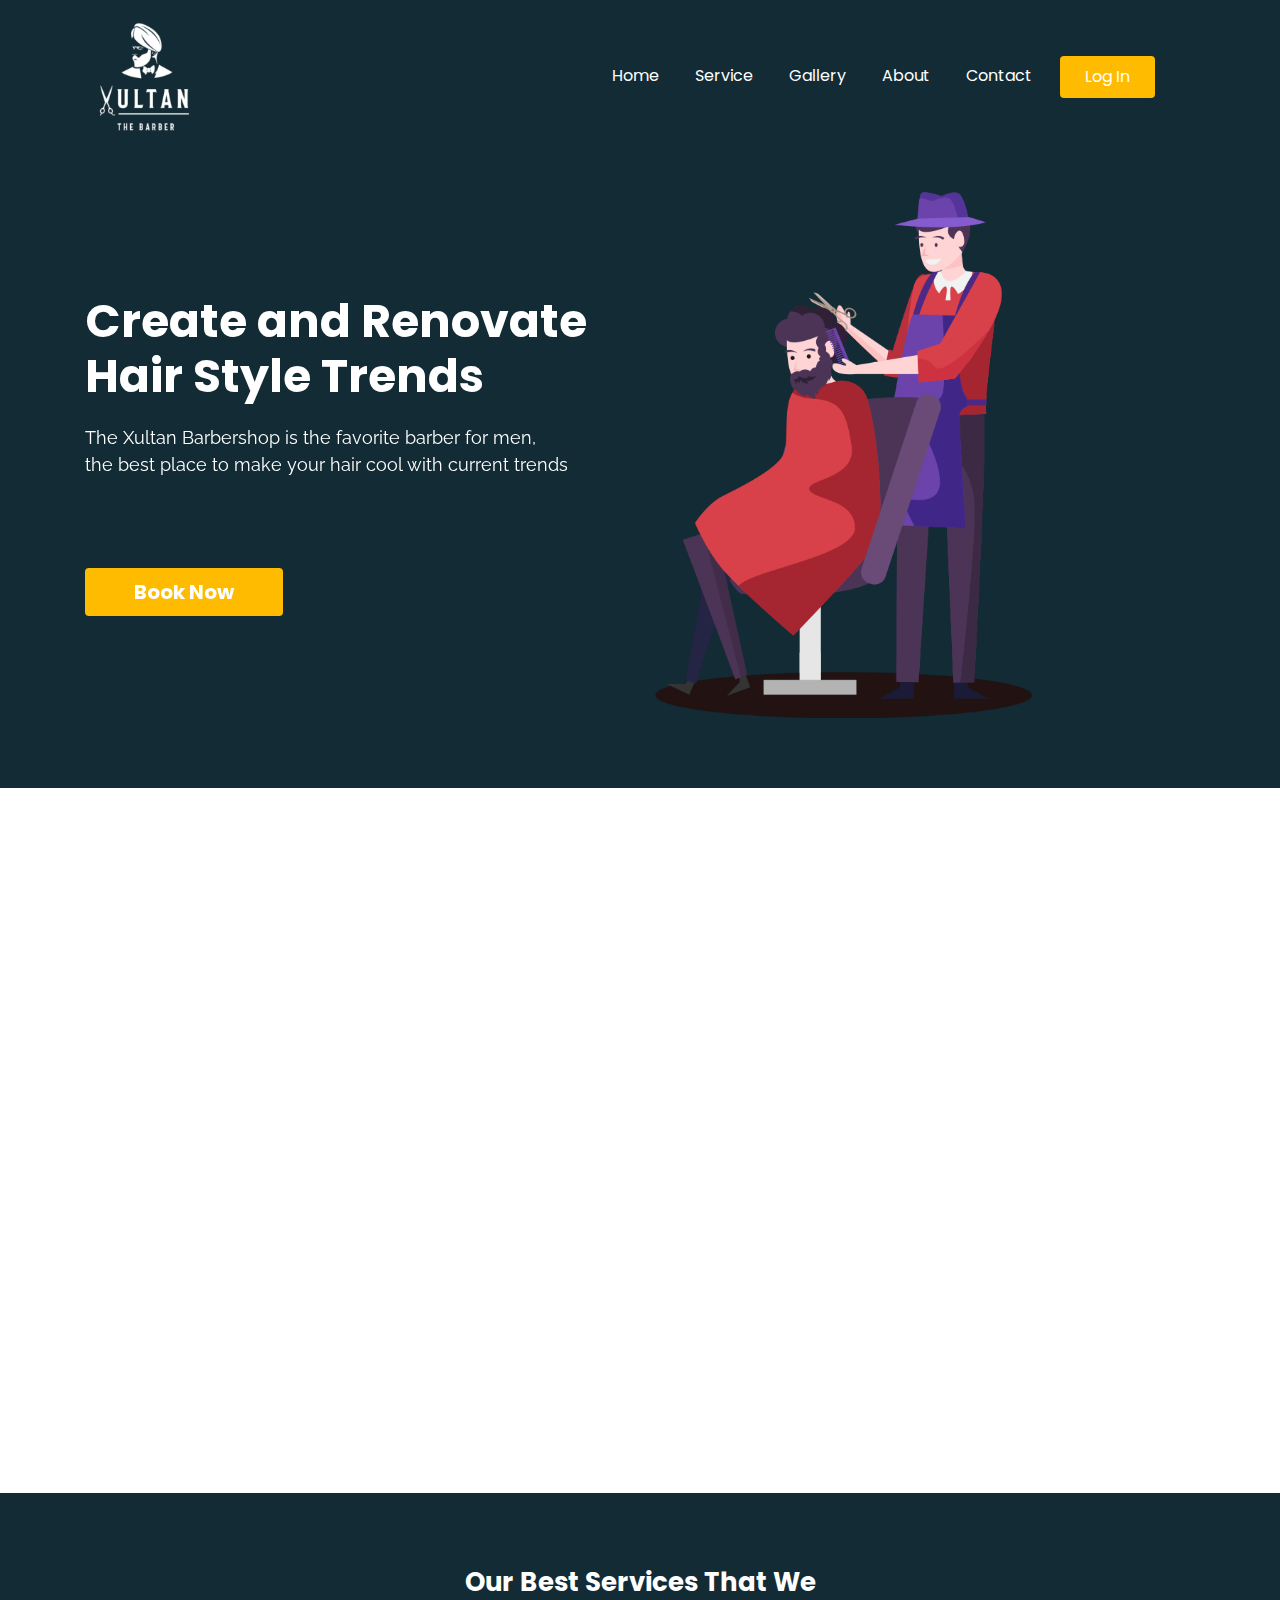
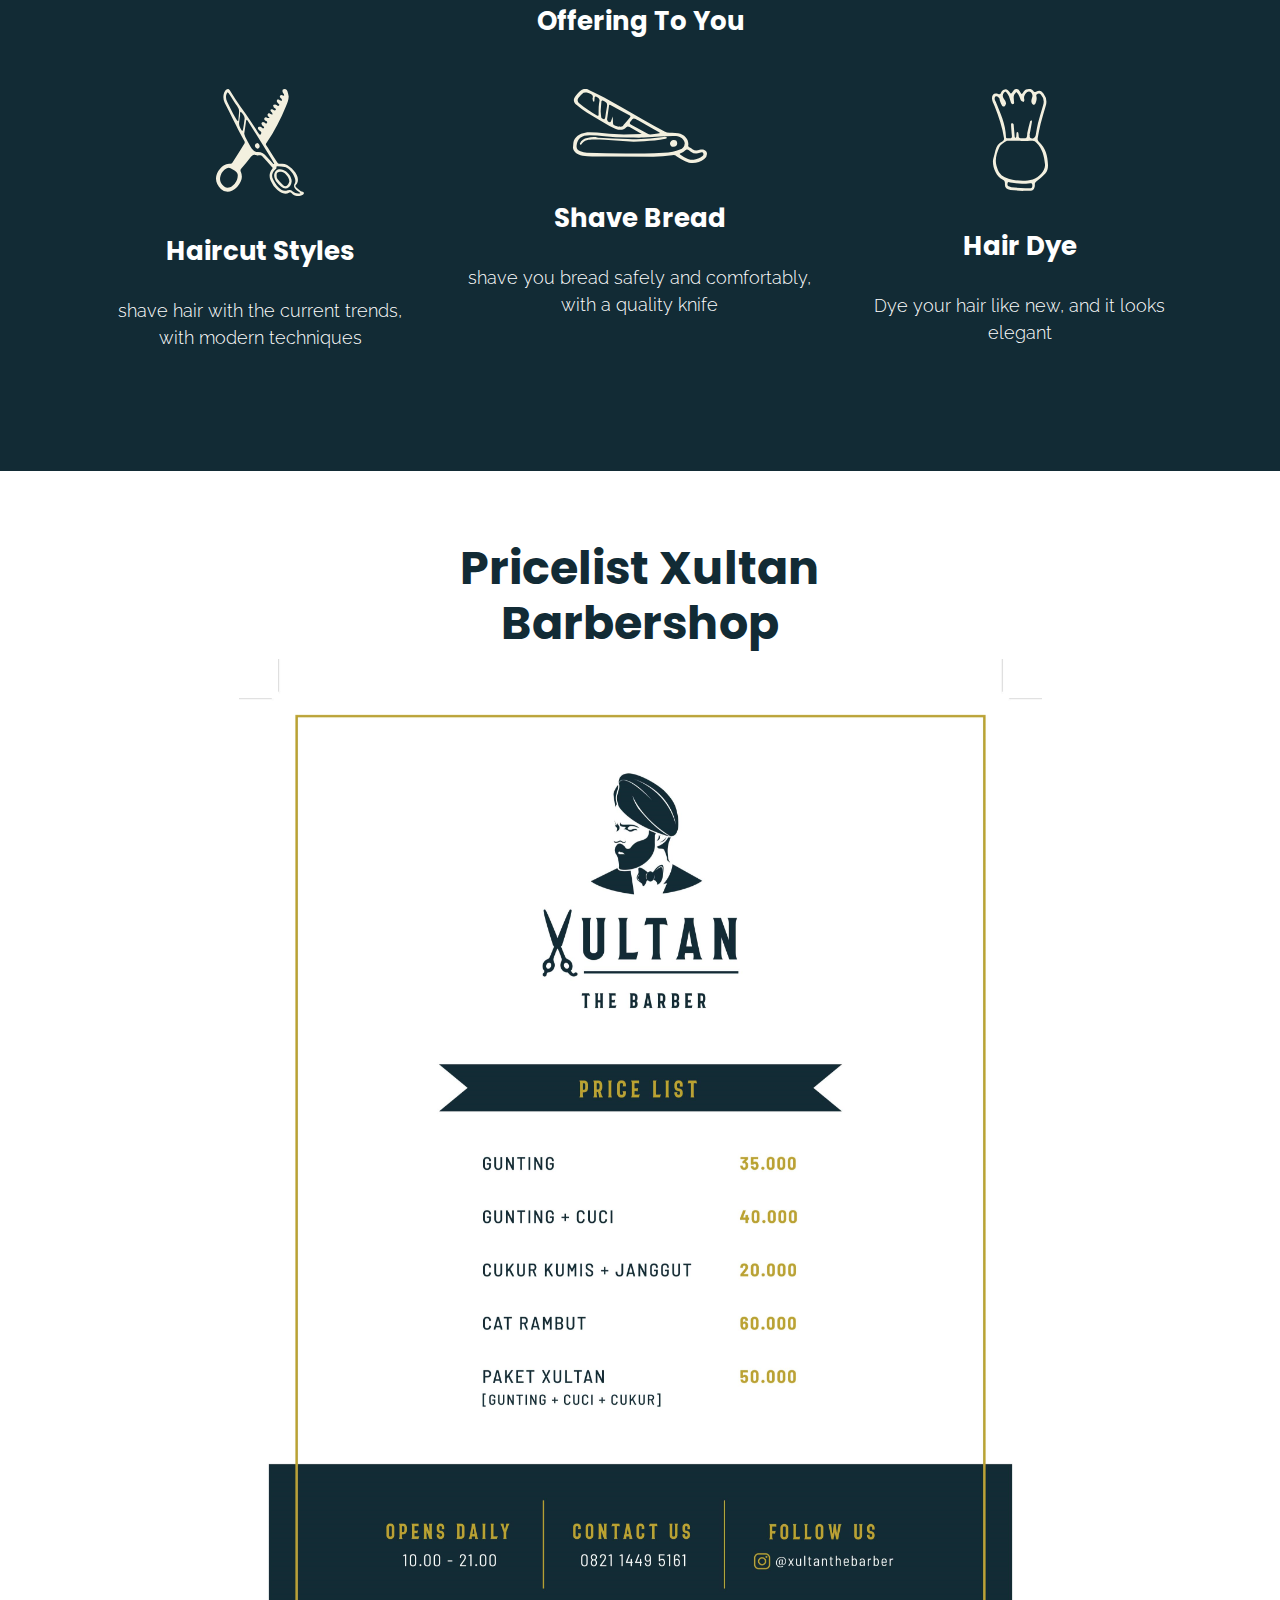
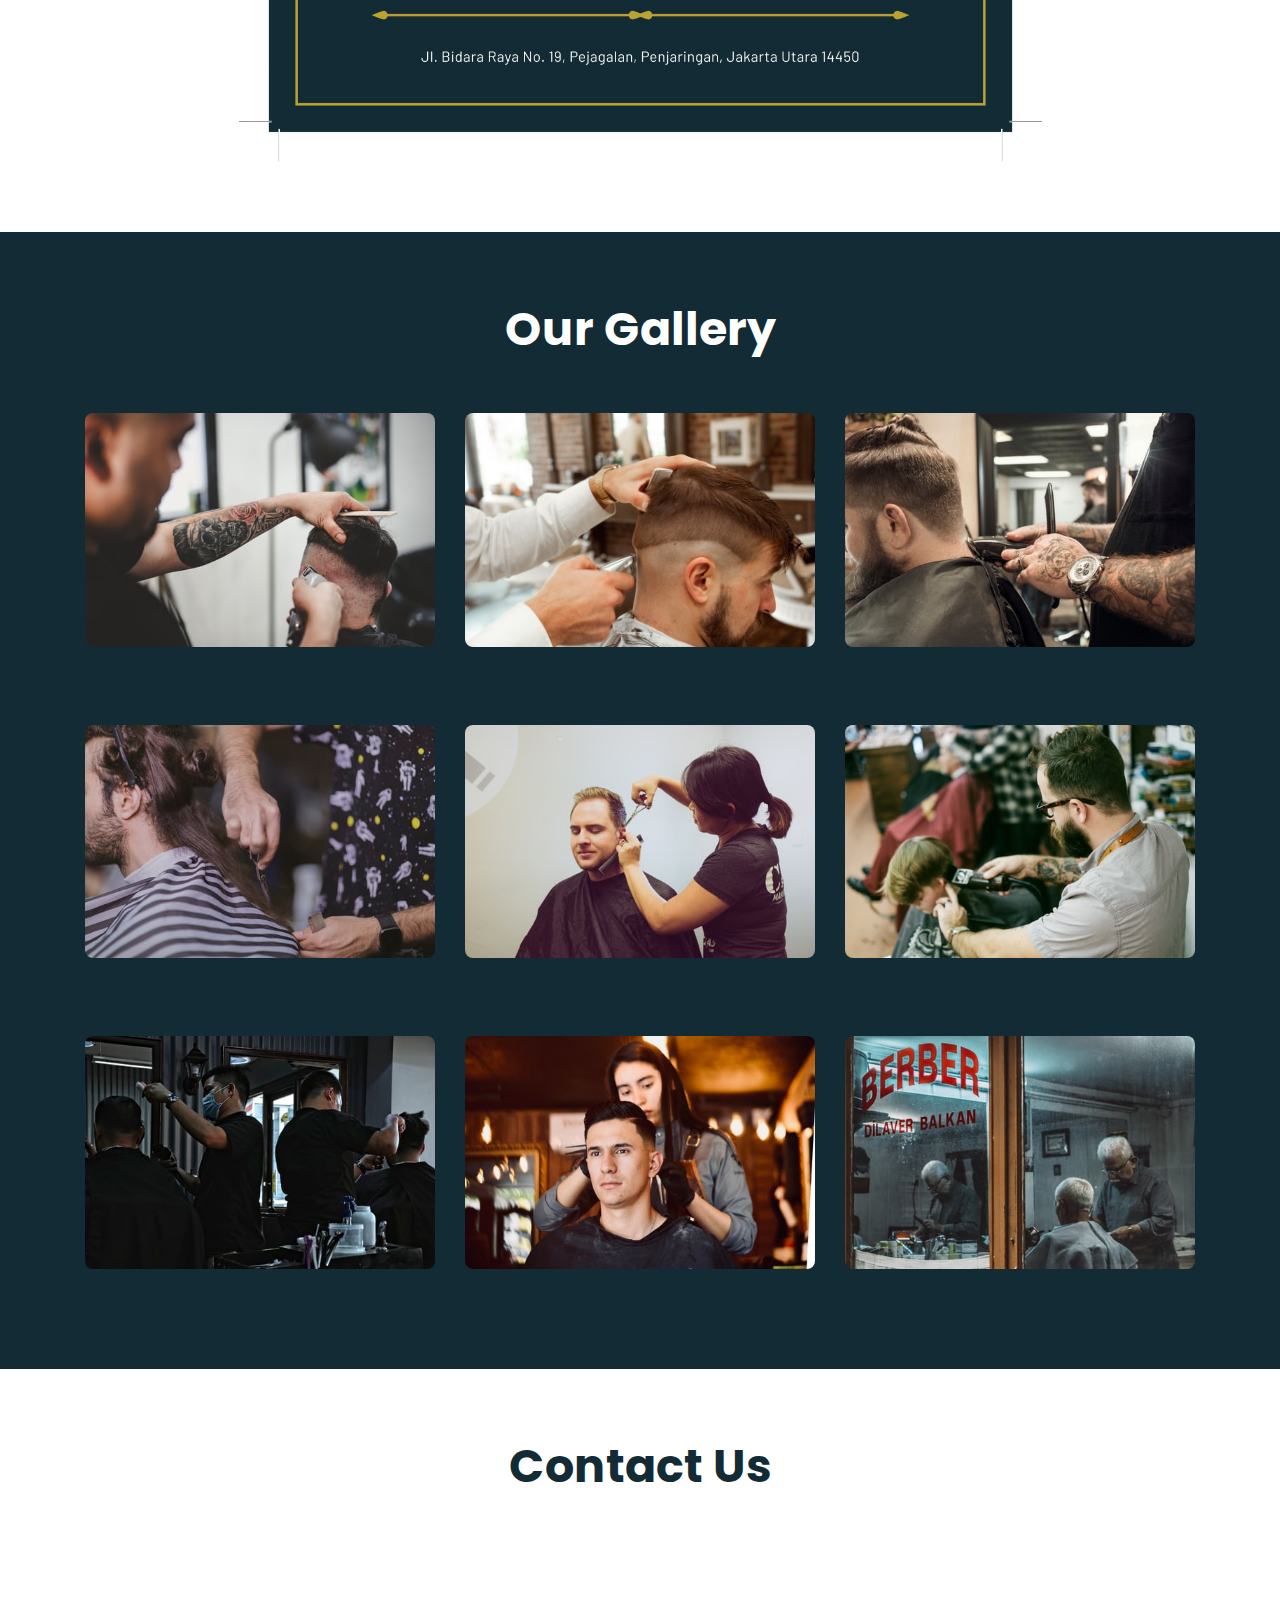
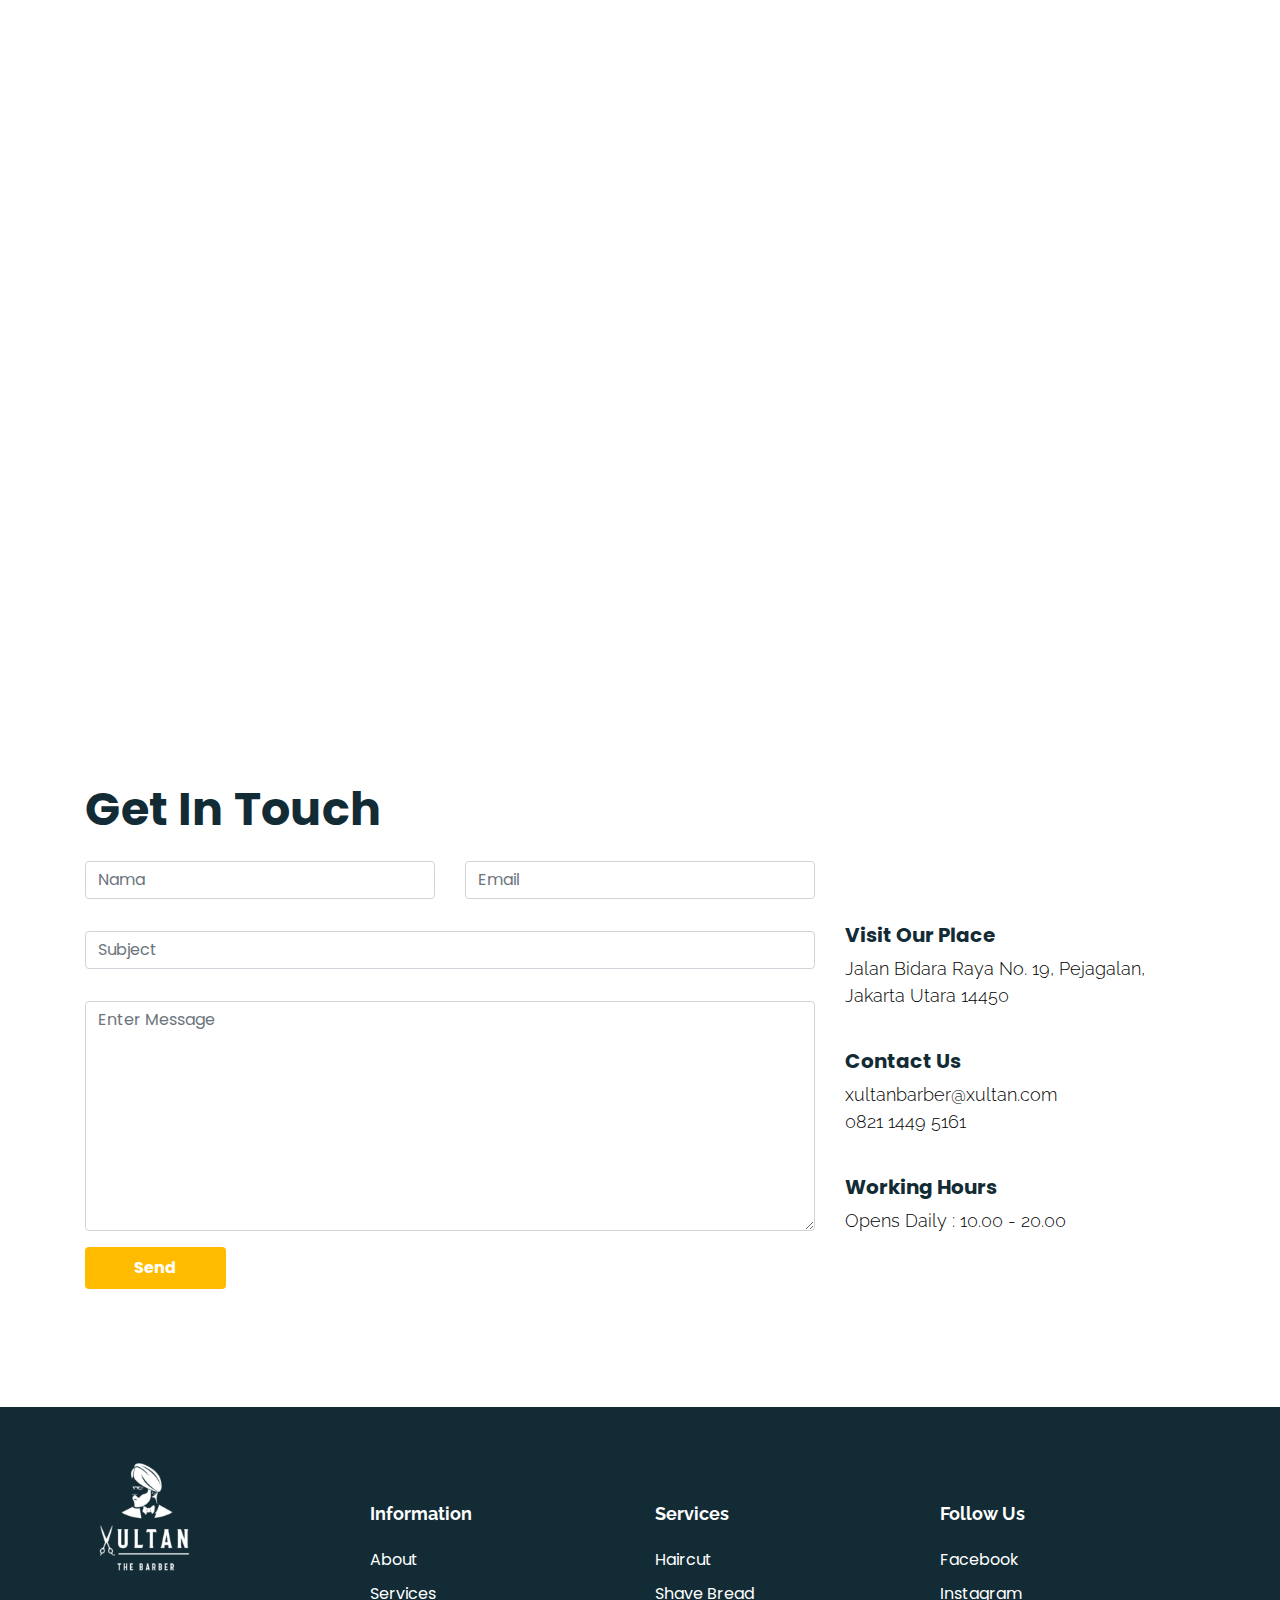
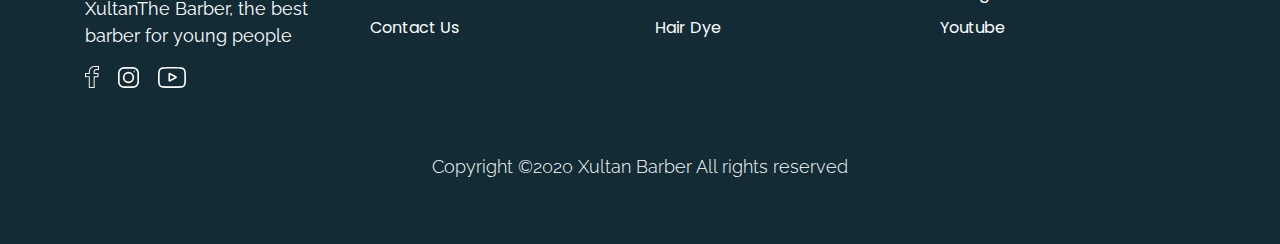
==== index.html @ 4e495032 "first commit" ====
<!DOCTYPE html>
<html lang="en">
  <head>
    <meta charset="utf-8" />
    <meta
      name="viewport"
      content="width=device-width, initial-scale=1, shrink-to-fit=no"
    />
    <meta name="description" content="" />
    <meta name="author" content="" />

    <title>Xultan Barber</title>

    <link href="/vendor/icofont/icofont.min.css" rel="stylesheet" />
    <link
      rel="stylesheet"
      href="https://cdnjs.cloudflare.com/ajax/libs/font-awesome/4.7.0/css/font-awesome.min.css"
    />
    <link href="https://unpkg.com/aos@2.3.1/dist/aos.css" rel="stylesheet" />
    <link href="/vendor/venobox/venobox.css" rel="stylesheet" />
    <link rel="stylesheet" href="/vendor/scrollTop/material-scrolltop.css" />
    <link href="style/main.css" rel="stylesheet" />
  </head>

  <body>
    <nav
      class="navbar navbar-expand-lg navbar-light navbar-xultan fixed-top navbar-fixed-top"
    >
      <div class="container">
        <a class="navbar-brand" href="#">
          <img src="/images/xultan-logo.png" alt="Logo" />
        </a>
        <button
          class="navbar-toggler"
          type="button"
          data-toggle="collapse"
          data-target="#navbarXultan"
        >
          <span class="navbar-toggler-icon"></span>
        </button>

        <div class="collapse navbar-collapse" id="navbarXultan">
          <ul class="navbar-nav ml-auto">
            <li class="nav-item">
              <a class="nav-link" href="#">Home</a>
            </li>
            <li class="nav-item">
              <a class="nav-link" href="#">Service</a>
            </li>
            <li class="nav-item">
              <a class="nav-link" href="#">Gallery</a>
            </li>
            <li class="nav-item">
              <a class="nav-link" href="#">About</a>
            </li>
            <li class="nav-item">
              <a class="nav-link" href="#">Contact</a>
            </li>
            <li class="nav-item">
              <a class="nav-link btn btn-login px-4 py-2" href="#">Log In</a>
            </li>
          </ul>
        </div>
      </div>
    </nav>

    <div class="page-content page-home">
      <section class="section-hero">
        <div class="container">
          <div class="row">
            <div
              class="col-12 col-lg-6 align-self-center"
              data-aos="fade-right"
              data-aos-delay="300"
            >
              <h2>Create and Renovate Hair Style Trends</h2>
              <p>
                The Xultan Barbershop is the favorite barber for men,
                <br />the best place to make your hair cool with current trends
              </p>

              <a href="#" class="btn btn-book px-5 py-2">Book Now</a>
            </div>

            <div
              class="col-12 col-lg-6 align-self-center d-none d-lg-block"
              data-aos="fade-left"
              data-aos-delay="300"
            >
              <div class="image-hero">
                <img src="/images/hero.png" alt="" />
              </div>
            </div>
          </div>
        </div>
      </section>

      <section class="section-about">
        <div class="container">
          <div class="row">
            <div
              class="col-12 col-lg-6 mb-4 text-center"
              data-aos="fade-right"
              data-aos-delay="300"
            >
              <div class="image-about">
                <img src="/images/Image.png" />
              </div>
            </div>

            <div
              class="col-12 col-lg-6 align-self-center"
              data-aos="fade-left"
              data-aos-delay="300"
            >
              <h2 class="mb-3">
                About Us
              </h2>
              <p>
                Lorem ipsum dolor sit amet, consectetur adipiscing eliteiusmod
                tempor incididunt ut labore et dolore magna aliqua. Qpsum
                suspendisse ultrices gravida. Risus commodo viverra maecenas
                accumsan lacus vel facilisis. Quis ipsum suspendisse ultr.
              </p>
              <h2 class="mt-3">
                Opens Daily
              </h2>
              <h4>
                10.00 am - 21.00 pm
              </h4>
            </div>
          </div>
        </div>
      </section>

      <section class="section-services">
        <div class="container">
          <div class="row justify-content-center">
            <div class="col-12 title-service mb-5">
              Our Best Services That We
              <br />
              Offering To You
            </div>
            <div class="col-12 col-lg-4">
              <div class="image-service text-center">
                <img src="/images/gunting.svg" alt="" />
              </div>

              <h2 class="title-service">Haircut Styles</h2>
              <p class="description">
                shave hair with the current trends,
                <br />
                with modern techniques
              </p>
            </div>
            <div class="col-12 col-lg-4">
              <div class="image-service text-center">
                <img src="/images/silet.svg" alt="" />
              </div>
              <h2 class="title-service">Shave Bread</h2>
              <p class="description">
                shave you bread safely and comfortably,
                <br />
                with a quality knife
              </p>
            </div>
            <div class="col-12 col-lg-4">
              <div class="image-service text-center">
                <img src="/images/pewarna.svg" alt="" />
              </div>
              <h2 class="title-service">Hair Dye</h2>
              <p class="description">
                Dye your hair like new, and it looks
                <br />
                elegant
              </p>
            </div>
          </div>
        </div>
      </section>

      <section class="section-pricelist">
        <div class="container">
          <div class="row">
            <div class="col-12">
              <h2 class="title-pricelist">
                Pricelist Xultan
                <br />
                Barbershop
              </h2>
            </div>
            <div class="col-12 text-center">
              <img src="/images/price.png" class="img-fluid" alt="pricelist" />
            </div>
          </div>
        </div>
      </section>

      <section class="section-gallery">
        <div class="container">
          <h2 class="title-gallery text-center">
            Our Gallery
          </h2>
          <div class="row justify-content-center">
            <div class="col-12 col-lg-4 item-gallery mt-5">
              <div class="img-gallery">
                <img src="/images/foto-1.jpg" alt="" class="img-fluid w-100" />
                <div class="img-links">
                  <a href="/images/foto-1.jpg" class="venobox"> </a>
                </div>
                <div class="img-info">
                  <h4>Gallery</h4>
                  <p>Barber</p>
                </div>
              </div>
            </div>
            <div class="col-12 col-lg-4 item-gallery mt-5">
              <div class="img-gallery">
                <img src="/images/foto-2.jpg" alt="" class="img-fluid w-100" />
                <div class="img-links">
                  <a href="/images/foto-2.jpg" class="venobox"> </a>
                </div>
                <div class="img-info">
                  <h4>Gallery</h4>
                  <p>Barber</p>
                </div>
              </div>
            </div>
            <div class="col-12 col-lg-4 item-gallery mt-5">
              <div class="img-gallery">
                <img src="/images/foto-3.jpg" alt="" class="img-fluid w-100" />
                <div class="img-links">
                  <a href="/images/foto-3.jpg" class="venobox"> </a>
                </div>
                <div class="img-info">
                  <h4>Gallery</h4>
                  <p>Barber</p>
                </div>
              </div>
            </div>
            <div class="col-12 col-lg-4 item-gallery mt-5">
              <div class="img-gallery">
                <img src="/images/foto-4.jpg" alt="" class="img-fluid w-100" />
                <div class="img-links">
                  <a href="/images/foto-4.jpg" class="venobox"> </a>
                </div>
                <div class="img-info">
                  <h4>Gallery</h4>
                  <p>Barber</p>
                </div>
              </div>
            </div>
            <div class="col-12 col-lg-4 item-gallery mt-5">
              <div class="img-gallery">
                <img src="/images/foto-5.jpg" alt="" class="img-fluid w-100" />
                <div class="img-links">
                  <a href="/images/foto-5.jpg" class="venobox"> </a>
                </div>
                <div class="img-info">
                  <h4>Gallery</h4>
                  <p>Barber</p>
                </div>
              </div>
            </div>
            <div class="col-12 col-lg-4 item-gallery mt-5">
              <div class="img-gallery">
                <img src="/images/foto-6.jpg" alt="" class="img-fluid w-100" />
                <div class="img-links">
                  <a href="/images/foto-6.jpg" class="venobox"> </a>
                </div>
                <div class="img-info">
                  <h4>Gallery</h4>
                  <p>Barber</p>
                </div>
              </div>
            </div>
            <div class="col-12 col-lg-4 item-gallery mt-5">
              <div class="img-gallery">
                <img src="/images/foto-7.jpg" alt="" class="img-fluid w-100" />
                <div class="img-links">
                  <a href="/images/foto-7.jpg" class="venobox"> </a>
                </div>
                <div class="img-info">
                  <h4>Gallery</h4>
                  <p>Barber</p>
                </div>
              </div>
            </div>
            <div class="col-12 col-lg-4 item-gallery mt-5">
              <div class="img-gallery">
                <img src="/images/foto-8.jpg" alt="" class="img-fluid w-100" />
                <div class="img-links">
                  <a href="/images/foto-8.jpg" class="venobox"> </a>
                </div>
                <div class="img-info">
                  <h4>Gallery</h4>
                  <p>Barber</p>
                </div>
              </div>
            </div>
            <div class="col-12 col-lg-4 item-gallery mt-5">
              <div class="img-gallery">
                <img src="/images/foto-9.jpg" alt="" class="img-fluid w-100" />
                <div class="img-links">
                  <a href="/images/foto-9.jpg" class="venobox"> </a>
                </div>
                <div class="img-info">
                  <h4>Gallery</h4>
                  <p>Barber</p>
                </div>
              </div>
            </div>
          </div>
        </div>
      </section>

      <section class="contact-us">
        <div class="container">
          <h2>
            Contact Us
          </h2>

          <div class="row">
            <div class="col-12">
              <iframe
                src="https://www.google.com/maps/embed?pb=!1m18!1m12!1m3!1d3966.913477587174!2d106.7888820137556!3d-6.142323895552751!2m3!1f0!2f0!3f0!3m2!1i1024!2i768!4f13.1!3m3!1m2!1s0x2e69f70fbb7ddd0b%3A0x45241f8200e2ea00!2sXultan%20The%20Barber!5e0!3m2!1sid!2sid!4v1597997265006!5m2!1sid!2sid"
                frameborder="0"
                height="800px"
                class="w-100 mt-5"
                style="border: 0;"
                allowfullscreen=""
                aria-hidden="false"
                tabindex="0"
              ></iframe>
            </div>

            <div class="col-12">
              <h2 class="my-4 text-left">Get In Touch</h2>
              <div class="row">
                <div class="col-lg-8">
                  <form action="">
                    <div class="row">
                      <div class="col-lg-6">
                        <div class="form-group">
                          <input
                            type="text"
                            name="name"
                            class="form-control"
                            placeholder="Nama"
                          />
                        </div>
                      </div>
                      <div class="col-lg-6">
                        <div class="form-group">
                          <input
                            type="text"
                            name="email"
                            class="form-control"
                            placeholder="Email"
                          />
                        </div>
                      </div>
                      <div class="col-lg-12 mt-3">
                        <div class="form-group">
                          <input
                            type="text"
                            name="email"
                            class="form-control"
                            placeholder="Subject"
                          />
                        </div>
                      </div>
                      <div class="col-lg-12 mt-3">
                        <div class="form-group">
                          <textarea
                            class="form-control"
                            cols="30"
                            rows="9"
                            name="message"
                            placeholder="Enter Message"
                          ></textarea>
                        </div>
                      </div>
                    </div>
                    <a class="btn btn-send px-5 py-2 mb-5">
                      Send
                    </a>
                  </form>
                </div>

                <div class="col-lg-4 align-self-center">
                  <div class="row">
                    <div class="col-12 mb-4">
                      <h5>
                        Visit Our Place
                      </h5>

                      <p>
                        Jalan Bidara Raya No. 19, Pejagalan, Jakarta Utara 14450
                      </p>
                    </div>
                    <div class="col-12 mb-4">
                      <h5>
                        Contact Us
                      </h5>

                      <p>
                        xultanbarber@xultan.com
                        <br />
                        0821 1449 5161
                      </p>
                    </div>
                    <div class="col-12 mb-4">
                      <h5>
                        Working Hours
                      </h5>

                      <p>
                        Opens Daily : 10.00 - 20.00
                      </p>
                    </div>
                  </div>
                </div>
              </div>
            </div>
          </div>
        </div>
      </section>
    </div>

    <footer>
      <div class="container">
        <div class="row py-5 justify-content-center">
          <div class="col-12">
            <div class="row">
              <div class="col-12 col-lg-3">
                <img src="/images/xultan-logo.png" class="mb-3" alt="" />
                <p>
                  XultanThe Barber, the best
                  <br />
                  barber for young people
                </p>
                <div class="icon-social-media">
                  <ul class="list-unstyled">
                    <li>
                      <a href="">
                        <img src="/images/ic-facebook.svg" alt="" />
                      </a>
                    </li>
                    <li>
                      <a href="">
                        <img src="/images/ic-instagram.svg" alt="" />
                      </a>
                    </li>
                    <li>
                      <a href="">
                        <img src="/images/ic-youtube.svg" alt="" />
                      </a>
                    </li>
                  </ul>
                </div>
              </div>
              <div class="col-12 col-lg-3 pt-5">
                <div class="item">
                  <h4 class="mb-4">Information</h4>
                  <ul class="list-unstyled">
                    <li><a href="">About</a></li>
                    <li><a href="">Services</a></li>
                    <li><a href="">Contact Us</a></li>
                  </ul>
                </div>
              </div>

              <div class="col-12 col-lg-3 pt-5">
                <div class="item">
                  <h4 class="mb-4">Services</h4>
                  <ul class="list-unstyled">
                    <li><a href="">Haircut</a></li>
                    <li><a href="">Shave Bread</a></li>
                    <li><a href="">Hair Dye</a></li>
                  </ul>
                </div>
              </div>

              <div class="col-12 col-lg-3 pt-5">
                <div class="item">
                  <h4 class="mb-4">Follow Us</h4>
                  <ul class="list-unstyled">
                    <li><a href="">Facebook</a></li>
                    <li><a href="">Instagram</a></li>
                    <li><a href="">Youtube</a></li>
                  </ul>
                </div>
              </div>
            </div>
          </div>

          <div class="col-12 text-center copyright">
            <p class="pt-5">
              Copyright ©2020 Xultan Barber All rights reserved
            </p>
          </div>
        </div>
      </div>
    </footer>

    <button class="material-scrolltop" type="button"></button>

    <!-- Bootstrap core JavaScript -->
    <script src="/vendor/jquery/jquery.min.js"></script>
    <script src="/vendor/bootstrap/js/bootstrap.bundle.min.js"></script>
    <script src="/vendor/isotope-layout/isotope.pkgd.min.js"></script>
    <script src="/vendor/venobox/venobox.js"></script>
    <script src="https://unpkg.com/aos@2.3.1/dist/aos.js"></script>
    <script src="/vendor/scrollTop/material-scrolltop.js"></script>
    <script src="/scripts/main.js"></script>
    <script>
      AOS.init();
    </script>
    <script>
      $("body").materialScrollTop();
    </script>
  </body>
</html>
---- vendor/venobox/venobox.css ----
/* ------ venobox.css --------*/
.vbox-overlay *, .vbox-overlay *:before, .vbox-overlay *:after{
    -webkit-backface-visibility: hidden;
    -webkit-box-sizing:border-box;
    -moz-box-sizing:border-box;
    box-sizing:border-box;
}
.vbox-overlay * { 
    -webkit-backface-visibility: visible;
    backface-visibility: visible;
}
.vbox-overlay{
    display: -webkit-flex;
    display: flex;
    -webkit-flex-direction: column;
    flex-direction: column;
    -webkit-justify-content: center;
    justify-content: center;
    -webkit-align-items: center;
    align-items: center;
    position: fixed;
    left: 0;
    top: 0;
    bottom: 0;
    right: 0;
    z-index: 999999;
}

/* ----- navigation ----- */
.vbox-title{
    width: 100%;
    height: 40px;
    float: left;
    text-align: center;
    line-height: 28px;
    font-size: 12px;
    padding: 6px 50px;
    overflow: hidden;
    position: fixed;
    display: none;
    left: 0;
    z-index: 89;
}
.vbox-close{
    cursor: pointer;
    position: fixed;
    top: -1px;
    right: 0;
    width: 50px;
    height: 40px;
    padding: 6px;
    display: block;
    background-position:10px center;
    overflow: hidden;
    font-size: 24px;
    line-height: 1;
    text-align: center;
    z-index: 99;
}
.vbox-left{
    cursor: pointer;
    position: fixed;
    left: 0;
    height: 40px;
    overflow: hidden;
    line-height: 28px;
    font-size: 12px;
    z-index: 99;
    display: flex;
    align-items:center;
}
.vbox-num{
    display: inline-block;
    margin: 6px 0 6px 15px;
}
/* ----- Social share ----- */
.vbox-share{
    line-height: 28px;
    font-size: 12px;
    overflow: hidden;
    position: fixed;
    left: 0;
    z-index: 98;
    display: flex;
    align-items:center;
    justify-content: center;
    width: 100%;
    text-align: center;
}
.vbox-share svg{
    max-height: 28px;
    width: 28px;
    z-index: 10;
    margin-left: 12px;
    margin-top: 6px;
    margin-bottom: 6px;
    vertical-align: middle;
}


/* ----- navigation ARROWS ----- */
.vbox-next, .vbox-prev{
    position: fixed;
    top: 50%;
    margin-top: -15px;
    overflow: hidden;
    cursor: pointer;
    display: block;
    width: 45px;
    height: 45px;
    z-index: 99;
}
.vbox-next span, .vbox-prev span{
    position: relative;
    width: 20px;
    height: 20px;
    border: 2px solid transparent;
    border-top-color: #B6B6B6;
    border-right-color: #B6B6B6;
    text-indent: -100px;
    position: absolute;
    top: 8px;
    display: block;
}
.vbox-prev{
    left: 15px;
}
.vbox-next{
    right: 15px;
}
.vbox-prev span{
    left: 10px;
    -ms-transform: rotate(-135deg);
    -webkit-transform: rotate(-135deg);
    transform: rotate(-135deg);
}
.vbox-next span{
    -ms-transform: rotate(45deg);
    -webkit-transform: rotate(45deg);
    transform: rotate(45deg);
    right: 10px;
}
/* ------- inline window ------ */
.vbox-inline{
    width: 420px;
    height: 315px;
    height: 70vh;
    padding: 10px;
    background: #fff;
    margin: 0 auto;
    overflow: auto;
    text-align: left;
}
/* ------- Video & iFrames window ------ */
.venoframe{
    max-width: 100%;
    width: 100%;
    border: none;
    width: 100%;
    height: 260px;
    height: 70vh;
}
.venoframe.vbvid{
    height: 260px;
}
@media (min-width: 768px) {
    .venoframe, .vbox-inline{
        width: 90%;
        height: 360px;
        height: 70vh;
    }
    .venoframe.vbvid{
        width: 640px;
        height: 360px;
    }
}
@media (min-width: 992px) {
    .venoframe, .vbox-inline{
        max-width: 1200px;
        width: 80%;
        height: 540px;
        height: 70vh;
    }
    .venoframe.vbvid{
        width: 960px;
        height: 540px;
    }
}
/* 
Please do NOT edit this part! 
or at least read this note: http://i.imgur.com/7C0ws9e.gif
*/
.vbox-open{
    overflow: hidden;
}
.vbox-container{
    position: absolute;
    left: 0;
    right: 0;
    top: 0;
    bottom: 0;
    overflow-x: hidden;
    overflow-y: scroll;
    overflow-scrolling: touch;
    -webkit-overflow-scrolling: touch;
    z-index: 20;
    max-height: 100%;

}

.vbox-content{
    text-align: center;
    float: left;
    width: 100%;
    position: relative;
    overflow: hidden;
    padding: 20px 4%;
}
.vbox-container img{
    max-width: 100%;
    height: auto;
}
.vbox-figlio{
    box-shadow: 0 0 12px rgba(0,0,0,0.19), 0 6px 6px rgba(0,0,0,0.23);
    max-width: 100%;
    text-align: initial;
}
img.vbox-figlio{
    -webkit-user-select: none;
-khtml-user-select: none;
-moz-user-select: none;
-o-user-select: none;
user-select: none;
}
.vbox-content.swipe-left{
    margin-left: -200px !important;
}
.vbox-content.swipe-right{
    margin-left: 200px !important;
}
.vbox-animated{
    webkit-transition: margin 300ms ease-out;
    transition: margin 300ms ease-out;
}

/* ---------- preloader ----------
 * SPINKIT 
 * http://tobiasahlin.com/spinkit/
-------------------------------- */
.sk-double-bounce,.sk-rotating-plane{width:40px;height:40px;margin:40px auto}.sk-rotating-plane{background-color:#333;-webkit-animation:sk-rotatePlane 1.2s infinite ease-in-out;animation:sk-rotatePlane 1.2s infinite ease-in-out}@-webkit-keyframes sk-rotatePlane{0%{-webkit-transform:perspective(120px) rotateX(0) rotateY(0);transform:perspective(120px) rotateX(0) rotateY(0)}50%{-webkit-transform:perspective(120px) rotateX(-180.1deg) rotateY(0);transform:perspective(120px) rotateX(-180.1deg) rotateY(0)}100%{-webkit-transform:perspective(120px) rotateX(-180deg) rotateY(-179.9deg);transform:perspective(120px) rotateX(-180deg) rotateY(-179.9deg)}}@keyframes sk-rotatePlane{0%{-webkit-transform:perspective(120px) rotateX(0) rotateY(0);transform:perspective(120px) rotateX(0) rotateY(0)}50%{-webkit-transform:perspective(120px) rotateX(-180.1deg) rotateY(0);transform:perspective(120px) rotateX(-180.1deg) rotateY(0)}100%{-webkit-transform:perspective(120px) rotateX(-180deg) rotateY(-179.9deg);transform:perspective(120px) rotateX(-180deg) rotateY(-179.9deg)}}.sk-double-bounce{position:relative}.sk-double-bounce .sk-child{width:100%;height:100%;border-radius:50%;background-color:#333;opacity:.6;position:absolute;top:0;left:0;-webkit-animation:sk-doubleBounce 2s infinite ease-in-out;animation:sk-doubleBounce 2s infinite ease-in-out}.sk-chasing-dots .sk-child,.sk-spinner-pulse,.sk-three-bounce .sk-child{background-color:#333;border-radius:100%}.sk-double-bounce .sk-double-bounce2{-webkit-animation-delay:-1s;animation-delay:-1s}@-webkit-keyframes sk-doubleBounce{0%,100%{-webkit-transform:scale(0);transform:scale(0)}50%{-webkit-transform:scale(1);transform:scale(1)}}@keyframes sk-doubleBounce{0%,100%{-webkit-transform:scale(0);transform:scale(0)}50%{-webkit-transform:scale(1);transform:scale(1)}}.sk-wave{margin:40px auto;width:50px;height:40px;text-align:center;font-size:10px}.sk-wave .sk-rect{background-color:#333;height:100%;width:6px;display:inline-block;-webkit-animation:sk-waveStretchDelay 1.2s infinite ease-in-out;animation:sk-waveStretchDelay 1.2s infinite ease-in-out}.sk-wave .sk-rect1{-webkit-animation-delay:-1.2s;animation-delay:-1.2s}.sk-wave .sk-rect2{-webkit-animation-delay:-1.1s;animation-delay:-1.1s}.sk-wave .sk-rect3{-webkit-animation-delay:-1s;animation-delay:-1s}.sk-wave .sk-rect4{-webkit-animation-delay:-.9s;animation-delay:-.9s}.sk-wave .sk-rect5{-webkit-animation-delay:-.8s;animation-delay:-.8s}@-webkit-keyframes sk-waveStretchDelay{0%,100%,40%{-webkit-transform:scaleY(.4);transform:scaleY(.4)}20%{-webkit-transform:scaleY(1);transform:scaleY(1)}}@keyframes sk-waveStretchDelay{0%,100%,40%{-webkit-transform:scaleY(.4);transform:scaleY(.4)}20%{-webkit-transform:scaleY(1);transform:scaleY(1)}}.sk-wandering-cubes{margin:40px auto;width:40px;height:40px;position:relative}.sk-wandering-cubes .sk-cube{background-color:#333;width:10px;height:10px;position:absolute;top:0;left:0;-webkit-animation:sk-wanderingCube 1.8s ease-in-out -1.8s infinite both;animation:sk-wanderingCube 1.8s ease-in-out -1.8s infinite both}.sk-chasing-dots,.sk-spinner-pulse{width:40px;height:40px;margin:40px auto}.sk-wandering-cubes .sk-cube2{-webkit-animation-delay:-.9s;animation-delay:-.9s}@-webkit-keyframes sk-wanderingCube{0%{-webkit-transform:rotate(0);transform:rotate(0)}25%{-webkit-transform:translateX(30px) rotate(-90deg) scale(.5);transform:translateX(30px) rotate(-90deg) scale(.5)}50%{-webkit-transform:translateX(30px) translateY(30px) rotate(-179deg);transform:translateX(30px) translateY(30px) rotate(-179deg)}50.1%{-webkit-transform:translateX(30px) translateY(30px) rotate(-180deg);transform:translateX(30px) translateY(30px) rotate(-180deg)}75%{-webkit-transform:translateX(0) translateY(30px) rotate(-270deg) scale(.5);transform:translateX(0) translateY(30px) rotate(-270deg) scale(.5)}100%{-webkit-transform:rotate(-360deg);transform:rotate(-360deg)}}@keyframes sk-wanderingCube{0%{-webkit-transform:rotate(0);transform:rotate(0)}25%{-webkit-transform:translateX(30px) rotate(-90deg) scale(.5);transform:translateX(30px) rotate(-90deg) scale(.5)}50%{-webkit-transform:translateX(30px) translateY(30px) rotate(-179deg);transform:translateX(30px) translateY(30px) rotate(-179deg)}50.1%{-webkit-transform:translateX(30px) translateY(30px) rotate(-180deg);transform:translateX(30px) translateY(30px) rotate(-180deg)}75%{-webkit-transform:translateX(0) translateY(30px) rotate(-270deg) scale(.5);transform:translateX(0) translateY(30px) rotate(-270deg) scale(.5)}100%{-webkit-transform:rotate(-360deg);transform:rotate(-360deg)}}.sk-spinner-pulse{-webkit-animation:sk-pulseScaleOut 1s infinite ease-in-out;animation:sk-pulseScaleOut 1s infinite ease-in-out}@-webkit-keyframes sk-pulseScaleOut{0%{-webkit-transform:scale(0);transform:scale(0)}100%{-webkit-transform:scale(1);transform:scale(1);opacity:0}}@keyframes sk-pulseScaleOut{0%{-webkit-transform:scale(0);transform:scale(0)}100%{-webkit-transform:scale(1);transform:scale(1);opacity:0}}.sk-chasing-dots{position:relative;text-align:center;-webkit-animation:sk-chasingDotsRotate 2s infinite linear;animation:sk-chasingDotsRotate 2s infinite linear}.sk-chasing-dots .sk-child{width:60%;height:60%;display:inline-block;position:absolute;top:0;-webkit-animation:sk-chasingDotsBounce 2s infinite ease-in-out;animation:sk-chasingDotsBounce 2s infinite ease-in-out}.sk-chasing-dots .sk-dot2{top:auto;bottom:0;-webkit-animation-delay:-1s;animation-delay:-1s}@-webkit-keyframes sk-chasingDotsRotate{100%{-webkit-transform:rotate(360deg);transform:rotate(360deg)}}@keyframes sk-chasingDotsRotate{100%{-webkit-transform:rotate(360deg);transform:rotate(360deg)}}@-webkit-keyframes sk-chasingDotsBounce{0%,100%{-webkit-transform:scale(0);transform:scale(0)}50%{-webkit-transform:scale(1);transform:scale(1)}}@keyframes sk-chasingDotsBounce{0%,100%{-webkit-transform:scale(0);transform:scale(0)}50%{-webkit-transform:scale(1);transform:scale(1)}}.sk-three-bounce{margin:40px auto;width:80px;text-align:center}.sk-three-bounce .sk-child{width:20px;height:20px;display:inline-block;-webkit-animation:sk-three-bounce 1.4s ease-in-out 0s infinite both;animation:sk-three-bounce 1.4s ease-in-out 0s infinite both}.sk-circle .sk-child:before,.sk-fading-circle .sk-circle:before{display:block;border-radius:100%;content:'';background-color:#333}.sk-three-bounce .sk-bounce1{-webkit-animation-delay:-.32s;animation-delay:-.32s}.sk-three-bounce .sk-bounce2{-webkit-animation-delay:-.16s;animation-delay:-.16s}@-webkit-keyframes sk-three-bounce{0%,100%,80%{-webkit-transform:scale(0);transform:scale(0)}40%{-webkit-transform:scale(1);transform:scale(1)}}@keyframes sk-three-bounce{0%,100%,80%{-webkit-transform:scale(0);transform:scale(0)}40%{-webkit-transform:scale(1);transform:scale(1)}}.sk-circle{margin:40px auto;width:40px;height:40px;position:relative}.sk-circle .sk-child{width:100%;height:100%;position:absolute;left:0;top:0}.sk-circle .sk-child:before{margin:0 auto;width:15%;height:15%;-webkit-animation:sk-circleBounceDelay 1.2s infinite ease-in-out both;animation:sk-circleBounceDelay 1.2s infinite ease-in-out both}.sk-circle .sk-circle2{-webkit-transform:rotate(30deg);-ms-transform:rotate(30deg);transform:rotate(30deg)}.sk-circle .sk-circle3{-webkit-transform:rotate(60deg);-ms-transform:rotate(60deg);transform:rotate(60deg)}.sk-circle .sk-circle4{-webkit-transform:rotate(90deg);-ms-transform:rotate(90deg);transform:rotate(90deg)}.sk-circle .sk-circle5{-webkit-transform:rotate(120deg);-ms-transform:rotate(120deg);transform:rotate(120deg)}.sk-circle .sk-circle6{-webkit-transform:rotate(150deg);-ms-transform:rotate(150deg);transform:rotate(150deg)}.sk-circle .sk-circle7{-webkit-transform:rotate(180deg);-ms-transform:rotate(180deg);transform:rotate(180deg)}.sk-circle .sk-circle8{-webkit-transform:rotate(210deg);-ms-transform:rotate(210deg);transform:rotate(210deg)}.sk-circle .sk-circle9{-webkit-transform:rotate(240deg);-ms-transform:rotate(240deg);transform:rotate(240deg)}.sk-circle .sk-circle10{-webkit-transform:rotate(270deg);-ms-transform:rotate(270deg);transform:rotate(270deg)}.sk-circle .sk-circle11{-webkit-transform:rotate(300deg);-ms-transform:rotate(300deg);transform:rotate(300deg)}.sk-circle .sk-circle12{-webkit-transform:rotate(330deg);-ms-transform:rotate(330deg);transform:rotate(330deg)}.sk-circle .sk-circle2:before{-webkit-animation-delay:-1.1s;animation-delay:-1.1s}.sk-circle .sk-circle3:before{-webkit-animation-delay:-1s;animation-delay:-1s}.sk-circle .sk-circle4:before{-webkit-animation-delay:-.9s;animation-delay:-.9s}.sk-circle .sk-circle5:before{-webkit-animation-delay:-.8s;animation-delay:-.8s}.sk-circle .sk-circle6:before{-webkit-animation-delay:-.7s;animation-delay:-.7s}.sk-circle .sk-circle7:before{-webkit-animation-delay:-.6s;animation-delay:-.6s}.sk-circle .sk-circle8:before{-webkit-animation-delay:-.5s;animation-delay:-.5s}.sk-circle .sk-circle9:before{-webkit-animation-delay:-.4s;animation-delay:-.4s}.sk-circle .sk-circle10:before{-webkit-animation-delay:-.3s;animation-delay:-.3s}.sk-circle .sk-circle11:before{-webkit-animation-delay:-.2s;animation-delay:-.2s}.sk-circle .sk-circle12:before{-webkit-animation-delay:-.1s;animation-delay:-.1s}@-webkit-keyframes sk-circleBounceDelay{0%,100%,80%{-webkit-transform:scale(0);transform:scale(0)}40%{-webkit-transform:scale(1);transform:scale(1)}}@keyframes sk-circleBounceDelay{0%,100%,80%{-webkit-transform:scale(0);transform:scale(0)}40%{-webkit-transform:scale(1);transform:scale(1)}}.sk-cube-grid{width:40px;height:40px;margin:40px auto}.sk-cube-grid .sk-cube{width:33.33%;height:33.33%;background-color:#333;float:left;-webkit-animation:sk-cubeGridScaleDelay 1.3s infinite ease-in-out;animation:sk-cubeGridScaleDelay 1.3s infinite ease-in-out}.sk-cube-grid .sk-cube1{-webkit-animation-delay:.2s;animation-delay:.2s}.sk-cube-grid .sk-cube2{-webkit-animation-delay:.3s;animation-delay:.3s}.sk-cube-grid .sk-cube3{-webkit-animation-delay:.4s;animation-delay:.4s}.sk-cube-grid .sk-cube4{-webkit-animation-delay:.1s;animation-delay:.1s}.sk-cube-grid .sk-cube5{-webkit-animation-delay:.2s;animation-delay:.2s}.sk-cube-grid .sk-cube6{-webkit-animation-delay:.3s;animation-delay:.3s}.sk-cube-grid .sk-cube7{-webkit-animation-delay:0ms;animation-delay:0ms}.sk-cube-grid .sk-cube8{-webkit-animation-delay:.1s;animation-delay:.1s}.sk-cube-grid .sk-cube9{-webkit-animation-delay:.2s;animation-delay:.2s}@-webkit-keyframes sk-cubeGridScaleDelay{0%,100%,70%{-webkit-transform:scale3D(1,1,1);transform:scale3D(1,1,1)}35%{-webkit-transform:scale3D(0,0,1);transform:scale3D(0,0,1)}}@keyframes sk-cubeGridScaleDelay{0%,100%,70%{-webkit-transform:scale3D(1,1,1);transform:scale3D(1,1,1)}35%{-webkit-transform:scale3D(0,0,1);transform:scale3D(0,0,1)}}.sk-fading-circle{margin:40px auto;width:40px;height:40px;position:relative}.sk-fading-circle .sk-circle{width:100%;height:100%;position:absolute;left:0;top:0}.sk-fading-circle .sk-circle:before{margin:0 auto;width:15%;height:15%;-webkit-animation:sk-circleFadeDelay 1.2s infinite ease-in-out both;animation:sk-circleFadeDelay 1.2s infinite ease-in-out both}.sk-fading-circle .sk-circle2{-webkit-transform:rotate(30deg);-ms-transform:rotate(30deg);transform:rotate(30deg)}.sk-fading-circle .sk-circle3{-webkit-transform:rotate(60deg);-ms-transform:rotate(60deg);transform:rotate(60deg)}.sk-fading-circle .sk-circle4{-webkit-transform:rotate(90deg);-ms-transform:rotate(90deg);transform:rotate(90deg)}.sk-fading-circle .sk-circle5{-webkit-transform:rotate(120deg);-ms-transform:rotate(120deg);transform:rotate(120deg)}.sk-fading-circle .sk-circle6{-webkit-transform:rotate(150deg);-ms-transform:rotate(150deg);transform:rotate(150deg)}.sk-fading-circle .sk-circle7{-webkit-transform:rotate(180deg);-ms-transform:rotate(180deg);transform:rotate(180deg)}.sk-fading-circle .sk-circle8{-webkit-transform:rotate(210deg);-ms-transform:rotate(210deg);transform:rotate(210deg)}.sk-fading-circle .sk-circle9{-webkit-transform:rotate(240deg);-ms-transform:rotate(240deg);transform:rotate(240deg)}.sk-fading-circle .sk-circle10{-webkit-transform:rotate(270deg);-ms-transform:rotate(270deg);transform:rotate(270deg)}.sk-fading-circle .sk-circle11{-webkit-transform:rotate(300deg);-ms-transform:rotate(300deg);transform:rotate(300deg)}.sk-fading-circle .sk-circle12{-webkit-transform:rotate(330deg);-ms-transform:rotate(330deg);transform:rotate(330deg)}.sk-fading-circle .sk-circle2:before{-webkit-animation-delay:-1.1s;animation-delay:-1.1s}.sk-fading-circle .sk-circle3:before{-webkit-animation-delay:-1s;animation-delay:-1s}.sk-fading-circle .sk-circle4:before{-webkit-animation-delay:-.9s;animation-delay:-.9s}.sk-fading-circle .sk-circle5:before{-webkit-animation-delay:-.8s;animation-delay:-.8s}.sk-fading-circle .sk-circle6:before{-webkit-animation-delay:-.7s;animation-delay:-.7s}.sk-fading-circle .sk-circle7:before{-webkit-animation-delay:-.6s;animation-delay:-.6s}.sk-fading-circle .sk-circle8:before{-webkit-animation-delay:-.5s;animation-delay:-.5s}.sk-fading-circle .sk-circle9:before{-webkit-animation-delay:-.4s;animation-delay:-.4s}.sk-fading-circle .sk-circle10:before{-webkit-animation-delay:-.3s;animation-delay:-.3s}.sk-fading-circle .sk-circle11:before{-webkit-animation-delay:-.2s;animation-delay:-.2s}.sk-fading-circle .sk-circle12:before{-webkit-animation-delay:-.1s;animation-delay:-.1s}@-webkit-keyframes sk-circleFadeDelay{0%,100%,39%{opacity:0}40%{opacity:1}}@keyframes sk-circleFadeDelay{0%,100%,39%{opacity:0}40%{opacity:1}}.sk-folding-cube{margin:40px auto;width:40px;height:40px;position:relative;-webkit-transform:rotateZ(45deg);transform:rotateZ(45deg)}.sk-folding-cube .sk-cube{float:left;width:50%;height:50%;position:relative;-webkit-transform:scale(1.1);-ms-transform:scale(1.1);transform:scale(1.1)}.sk-folding-cube .sk-cube:before{content:'';position:absolute;top:0;left:0;width:100%;height:100%;background-color:#333;-webkit-animation:sk-foldCubeAngle 2.4s infinite linear both;animation:sk-foldCubeAngle 2.4s infinite linear both;-webkit-transform-origin:100% 100%;-ms-transform-origin:100% 100%;transform-origin:100% 100%}.sk-folding-cube .sk-cube2{-webkit-transform:scale(1.1) rotateZ(90deg);transform:scale(1.1) rotateZ(90deg)}.sk-folding-cube .sk-cube3{-webkit-transform:scale(1.1) rotateZ(180deg);transform:scale(1.1) rotateZ(180deg)}.sk-folding-cube .sk-cube4{-webkit-transform:scale(1.1) rotateZ(270deg);transform:scale(1.1) rotateZ(270deg)}.sk-folding-cube .sk-cube2:before{-webkit-animation-delay:.3s;animation-delay:.3s}.sk-folding-cube .sk-cube3:before{-webkit-animation-delay:.6s;animation-delay:.6s}.sk-folding-cube .sk-cube4:before{-webkit-animation-delay:.9s;animation-delay:.9s}@-webkit-keyframes sk-foldCubeAngle{0%,10%{-webkit-transform:perspective(140px) rotateX(-180deg);transform:perspective(140px) rotateX(-180deg);opacity:0}25%,75%{-webkit-transform:perspective(140px) rotateX(0);transform:perspective(140px) rotateX(0);opacity:1}100%,90%{-webkit-transform:perspective(140px) rotateY(180deg);transform:perspective(140px) rotateY(180deg);opacity:0}}@keyframes sk-foldCubeAngle{0%,10%{-webkit-transform:perspective(140px) rotateX(-180deg);transform:perspective(140px) rotateX(-180deg);opacity:0}25%,75%{-webkit-transform:perspective(140px) rotateX(0);transform:perspective(140px) rotateX(0);opacity:1}100%,90%{-webkit-transform:perspective(140px) rotateY(180deg);transform:perspective(140px) rotateY(180deg);opacity:0}}
---- vendor/scrollTop/material-scrolltop.css ----
/**
* material-scrolltop
*
* Author: Bartholomej
* Website: https://github.com/bartholomej/material-scrolltop
* Docs: https://github.com/bartholomej/material-scrolltop
* Repo: https://github.com/bartholomej/material-scrolltop
* Issues: https://github.com/bartholomej/material-scrolltop/issues
*/
.material-scrolltop {
  display: block;
  position: fixed;
  width: 0;
  height: 0;
  bottom: 23px;
  right: 23px;
  padding: 0;
  overflow: hidden;
  outline: none;
  border: none;
  border-radius: 2px;
  box-shadow: 0 3px 10px rgba(0, 0, 0, 0.5);
  cursor: hand;
  border-radius: 50%;
  background: #122b35;
  -webkit-tap-highlight-color: rgba(0, 0, 0, 0);
  -webkit-transition: all 0.3s cubic-bezier(0.25, 0.25, 0, 1);
  -ms-transition: all 0.3s cubic-bezier(0.25, 0.25, 0, 1);
  -moz-transition: all 0.3s cubic-bezier(0.25, 0.25, 0, 1);
  -o-transition: all 0.3s cubic-bezier(0.25, 0.25, 0, 1);
  transition: all 0.3s cubic-bezier(0.25, 0.25, 0, 1);
}
.material-scrolltop:hover {
  background-color: #4caf50;
  text-decoration: none;
  box-shadow: 0 3px 10px rgba(0, 0, 0, 0.5), 0 3px 15px rgba(0, 0, 0, 0.5);
}
.material-scrolltop::before {
  position: absolute;
  top: 50%;
  left: 50%;
  -webkit-transform: translate(-50%, -50%);
  -ms-transform: translate(-50%, -50%);
  -moz-transform: translate(-50%, -50%);
  -o-transform: translate(-50%, -50%);
  transform: translate(-50%, -50%);
  content: "";
  width: 0;
  border-radius: 100%;
  background: #67bb6a;
}
.material-scrolltop:active::before {
  width: 120%;
  padding-top: 120%;
  -webkit-transition: all 0.2s ease-out;
  -ms-transition: all 0.2s ease-out;
  -moz-transition: all 0.2s ease-out;
  -o-transition: all 0.2s ease-out;
  transition: all 0.2s ease-out;
}
.material-scrolltop.reveal {
  width: 56px;
  height: 56px;
}
.material-scrolltop span {
  display: block;
  font-size: 25px;
  color: #fff;
}

.material-scrolltop,
.material-scrolltop::before {
  background-image: url(icons/top-arrow.svg);
  background-position: center 50%;
  background-repeat: no-repeat;
}
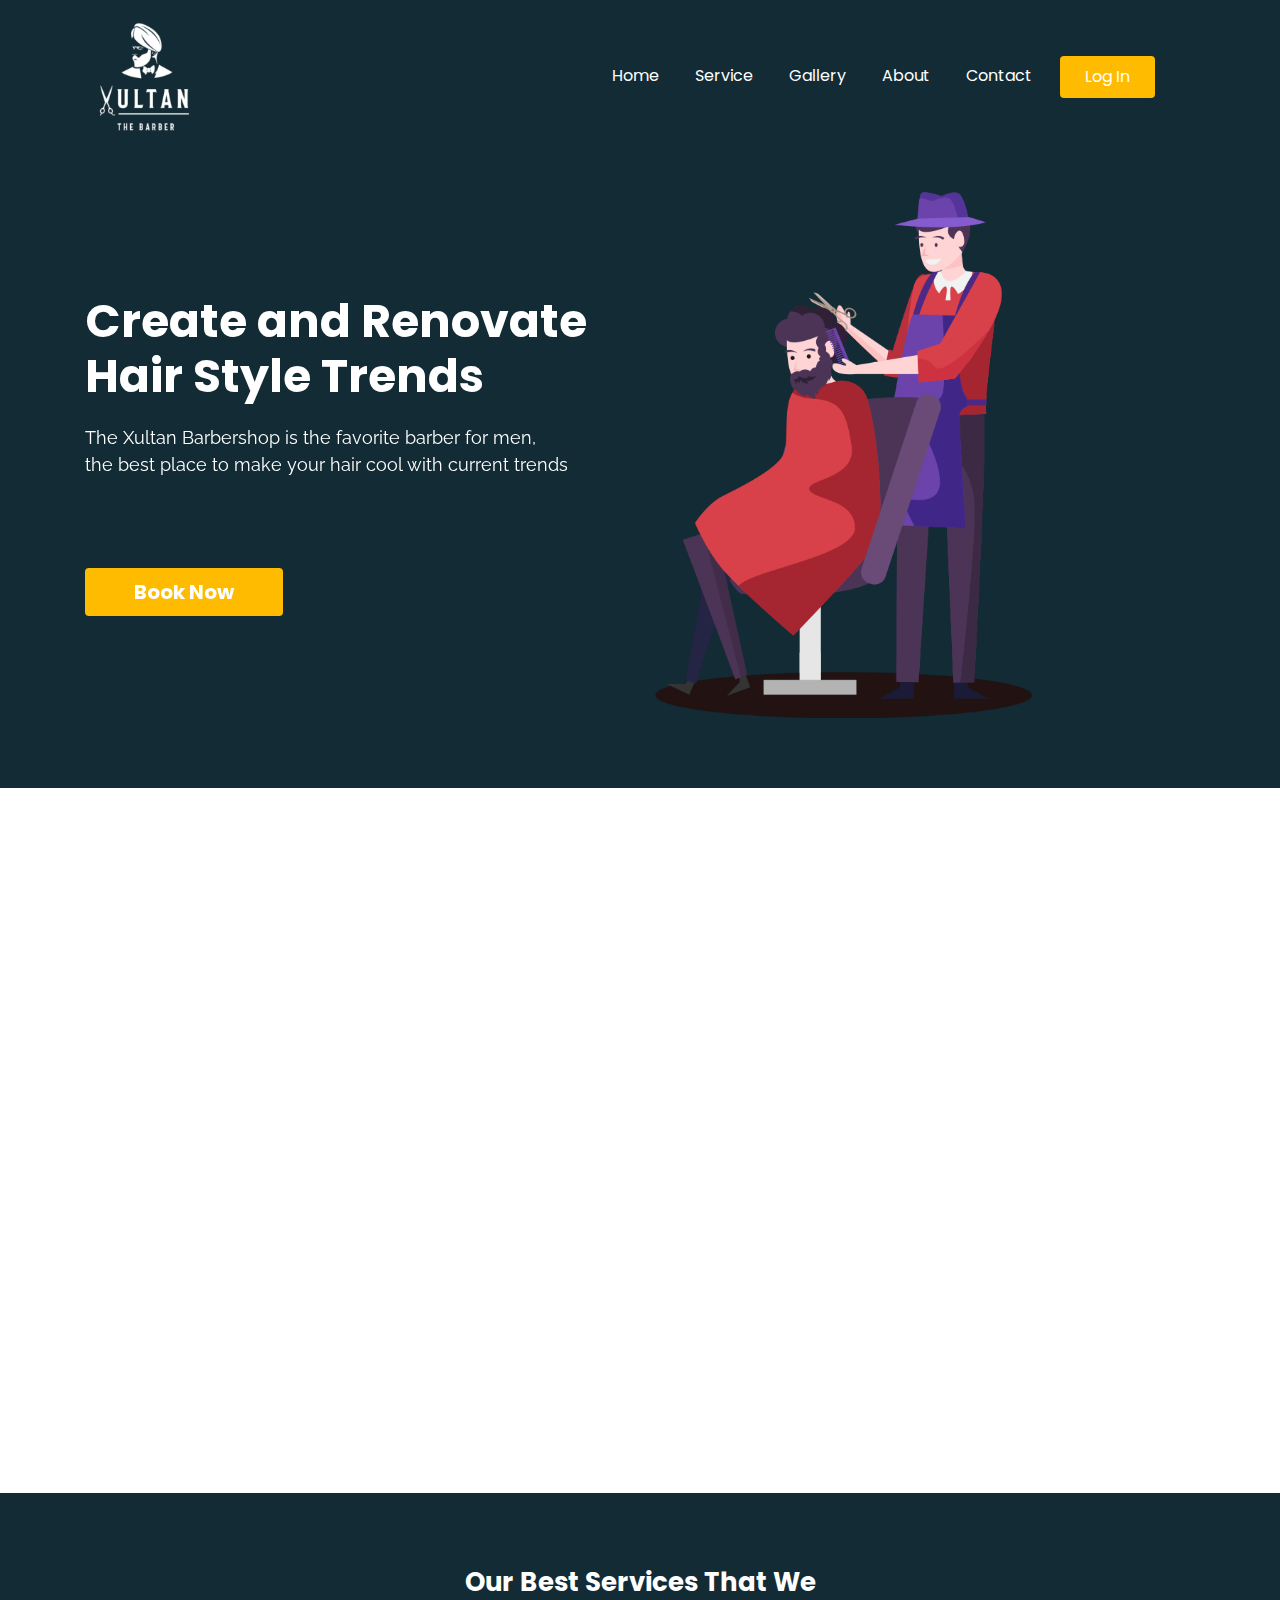
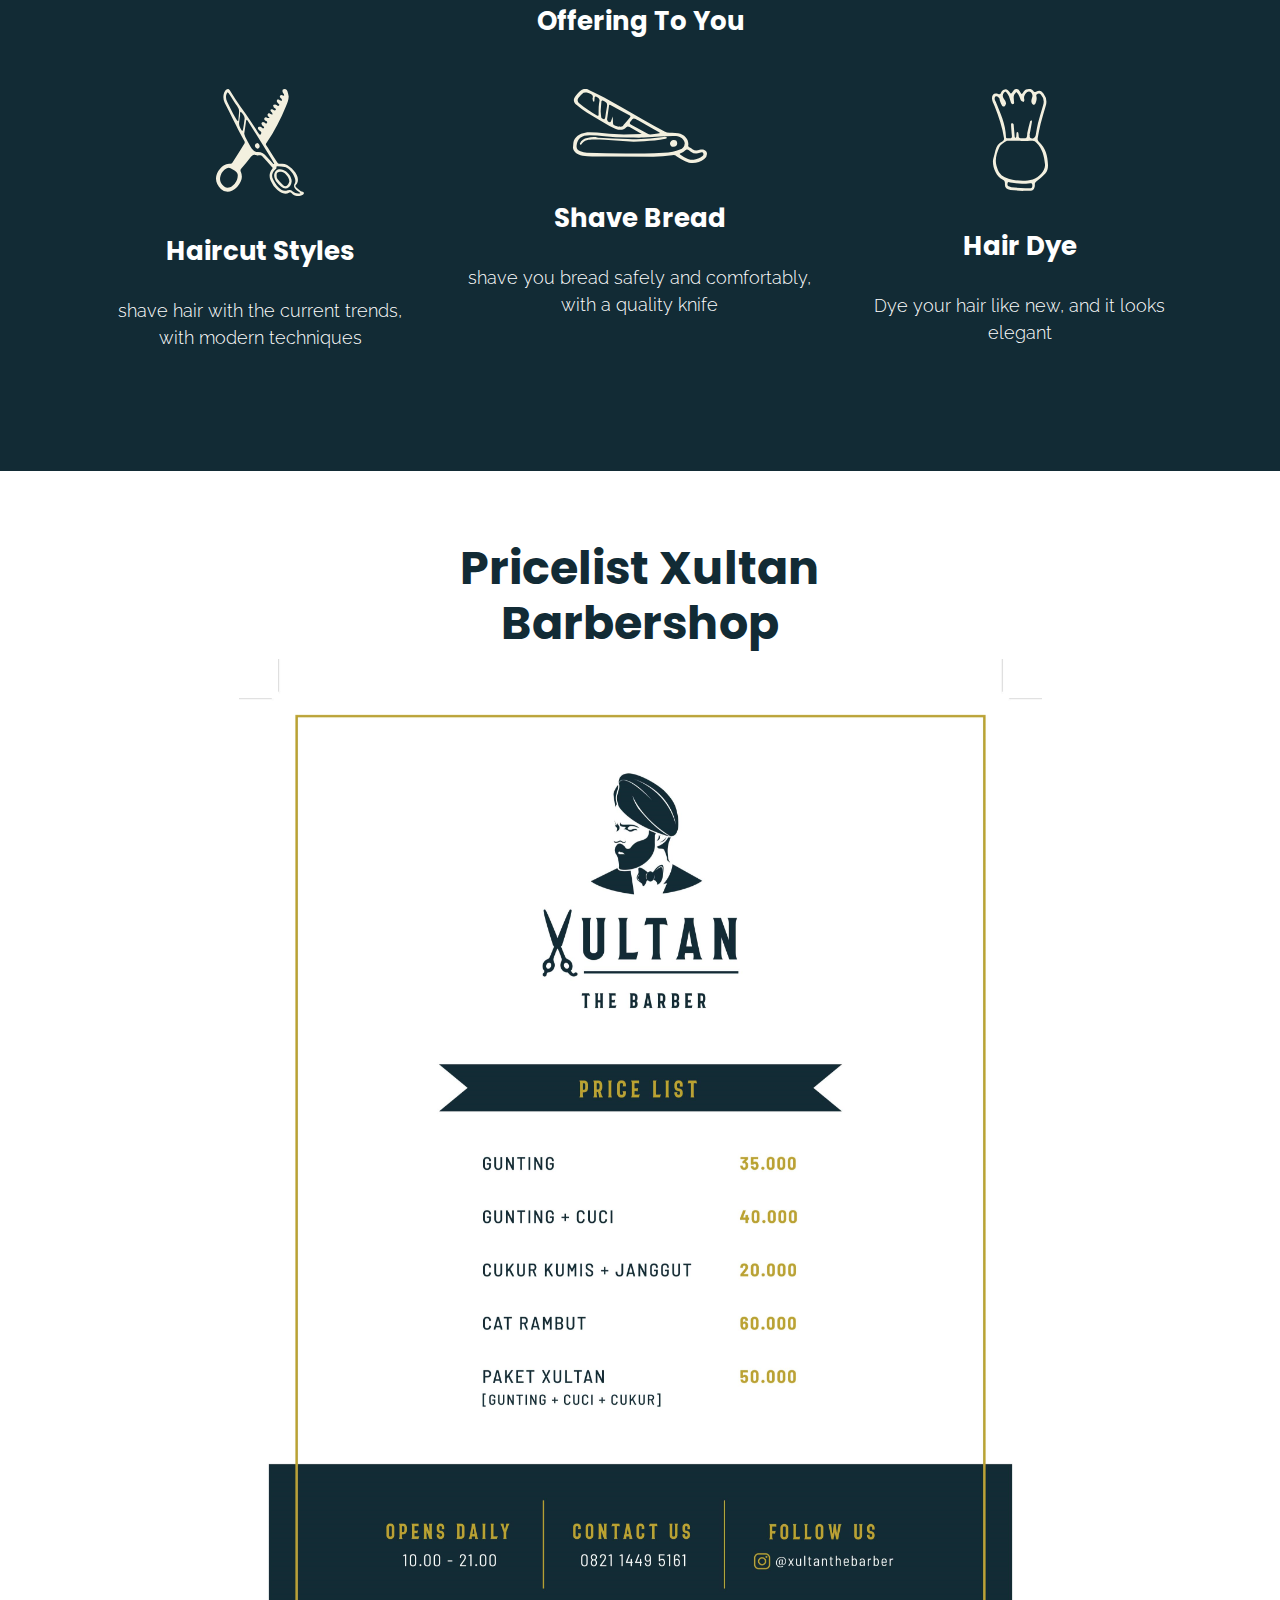
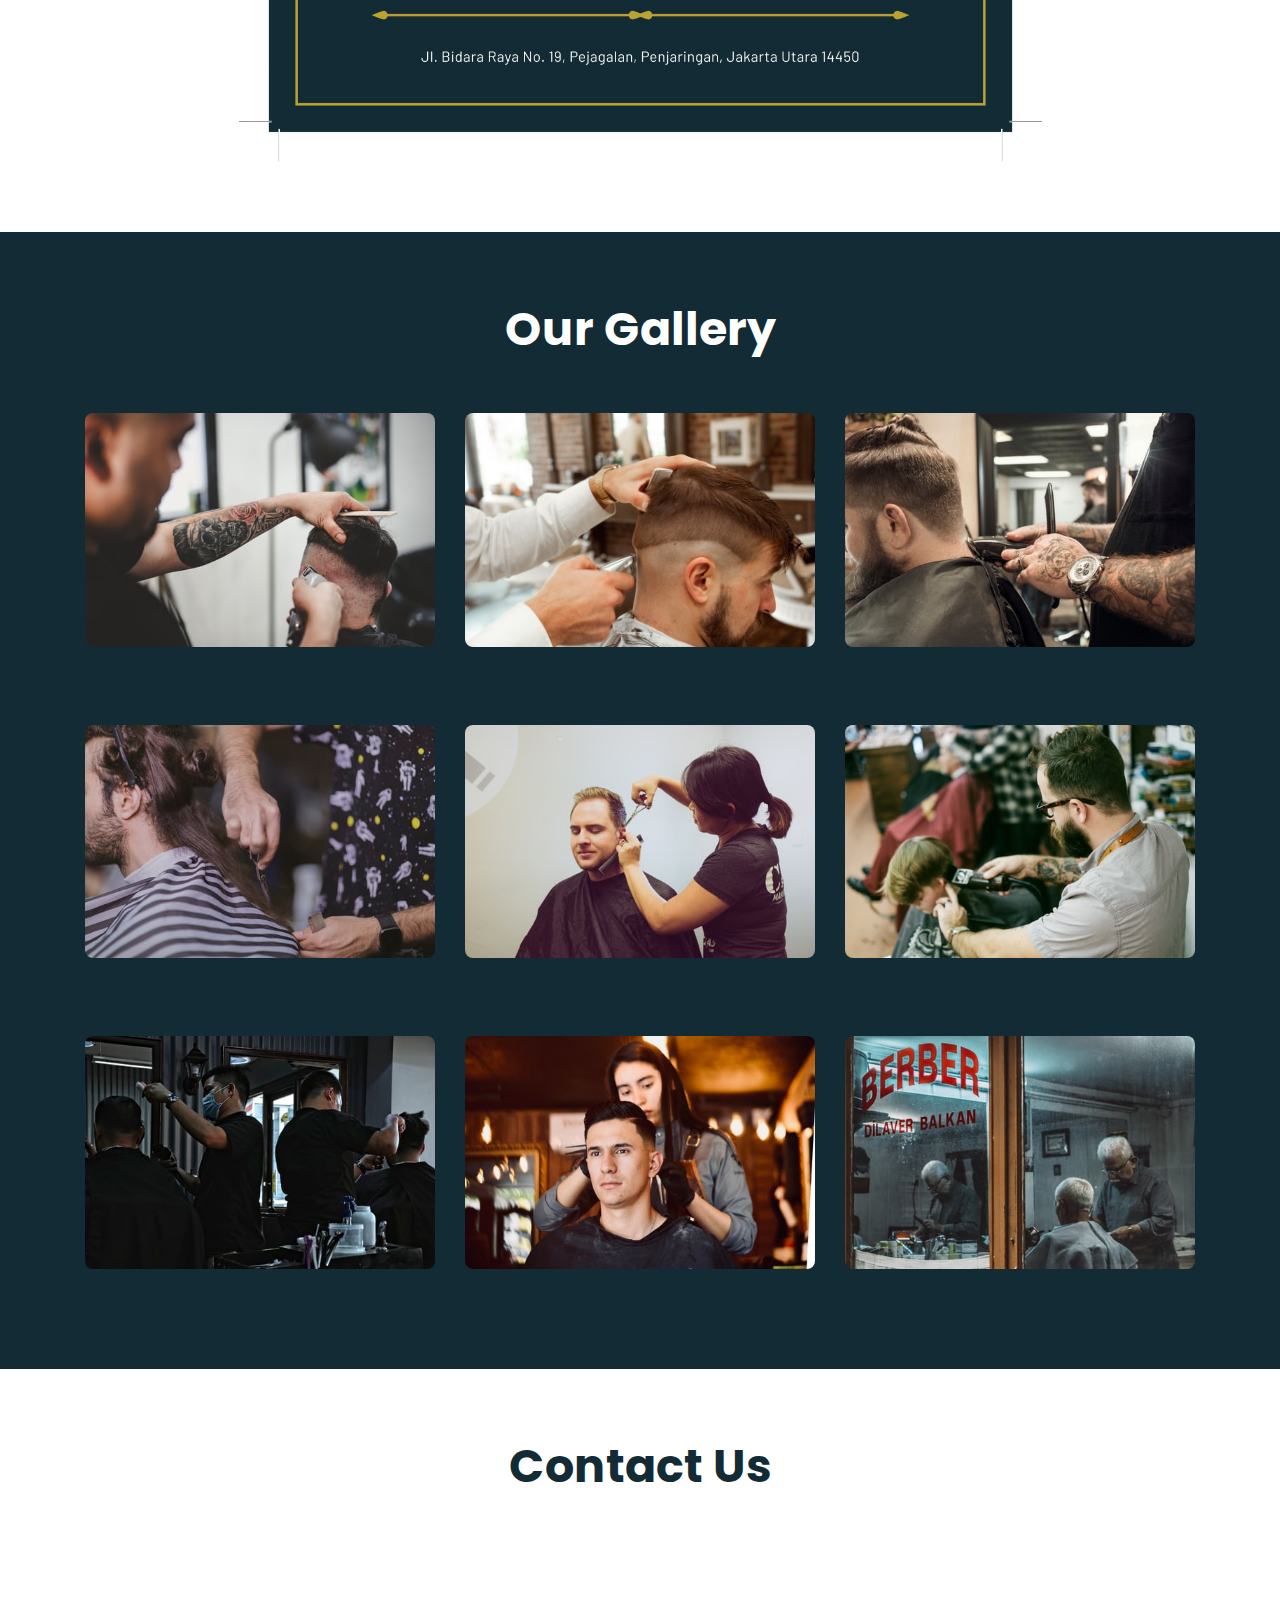
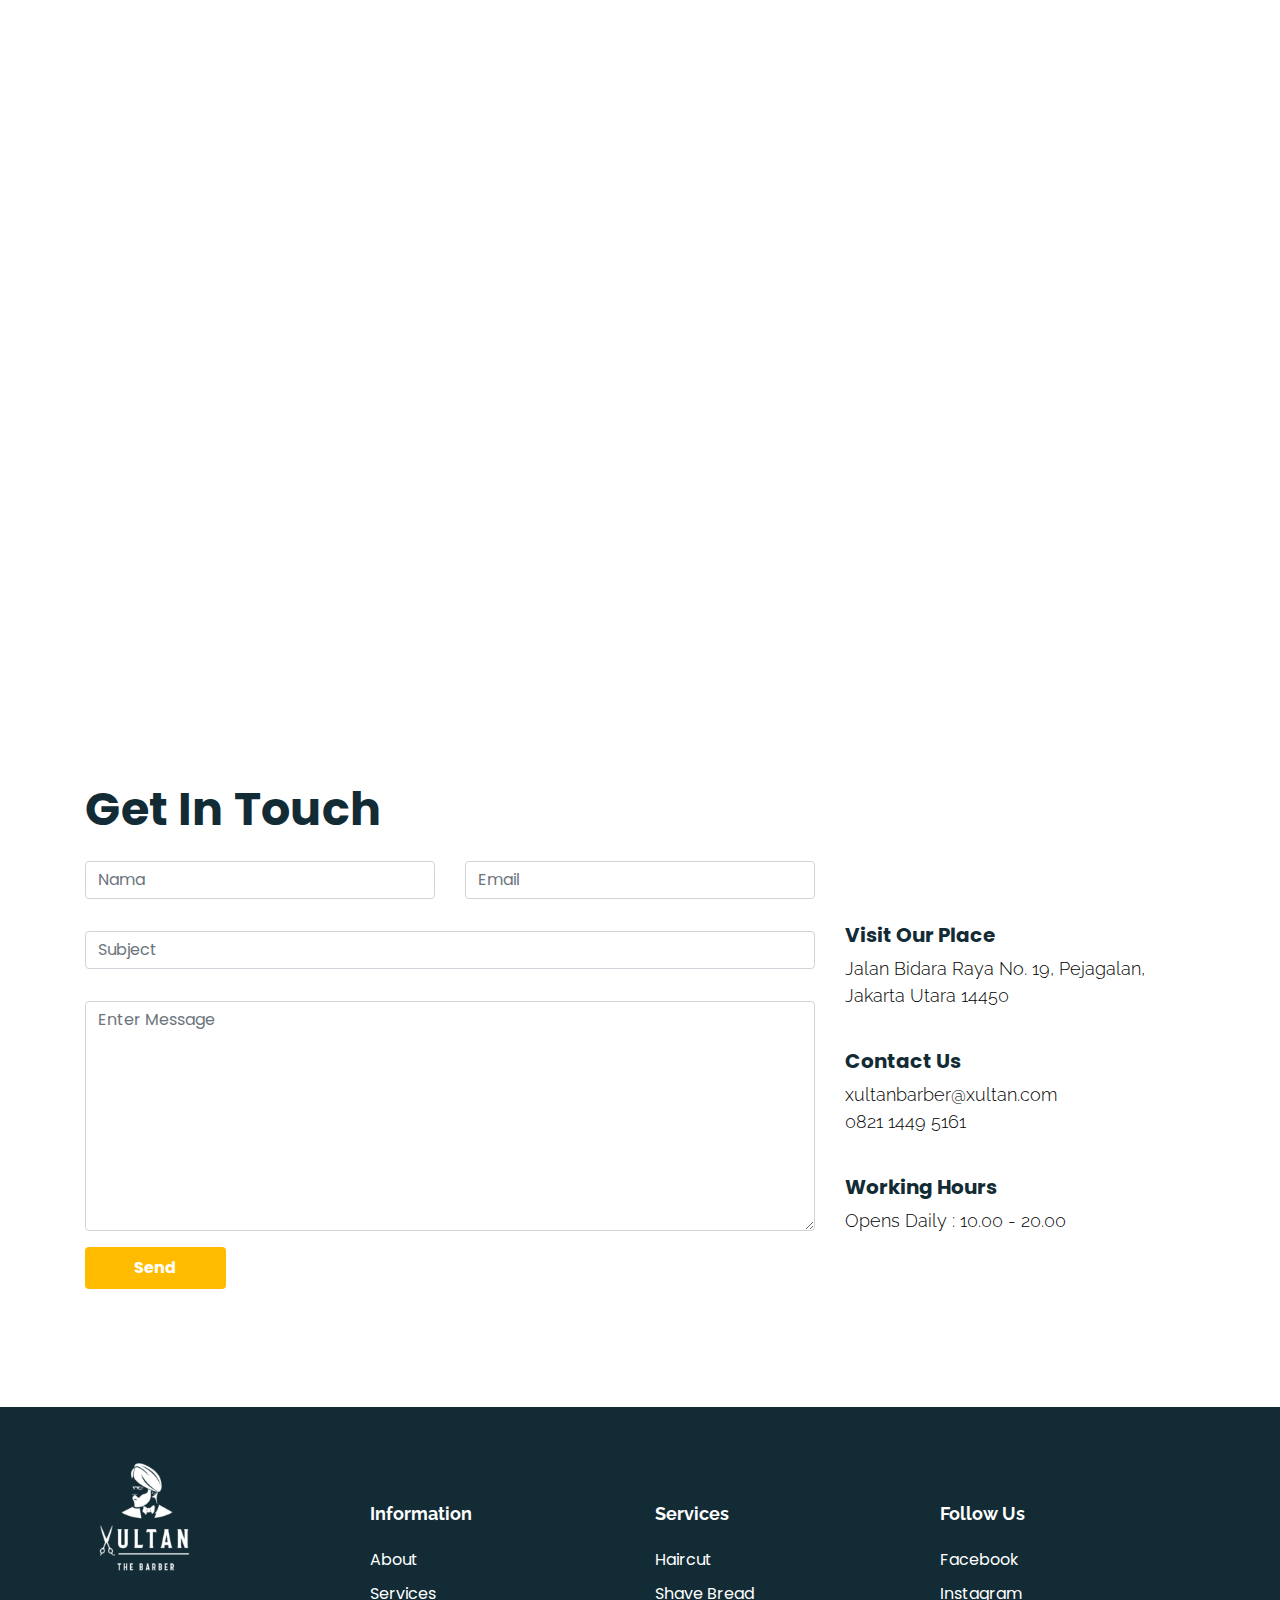
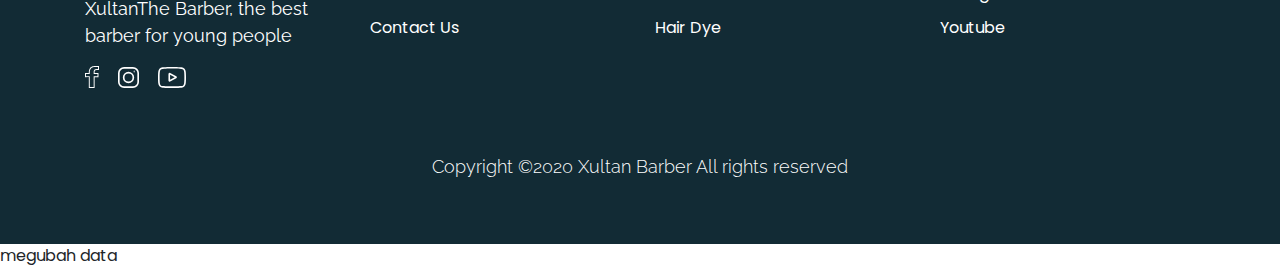
==== commit 4931fb88: "menambahkan baris terakhir di index,html" ====
--- a/index.html
+++ b/index.html
@@ -522,3 +522,4 @@
     </script>
   </body>
 </html>
+megubah data
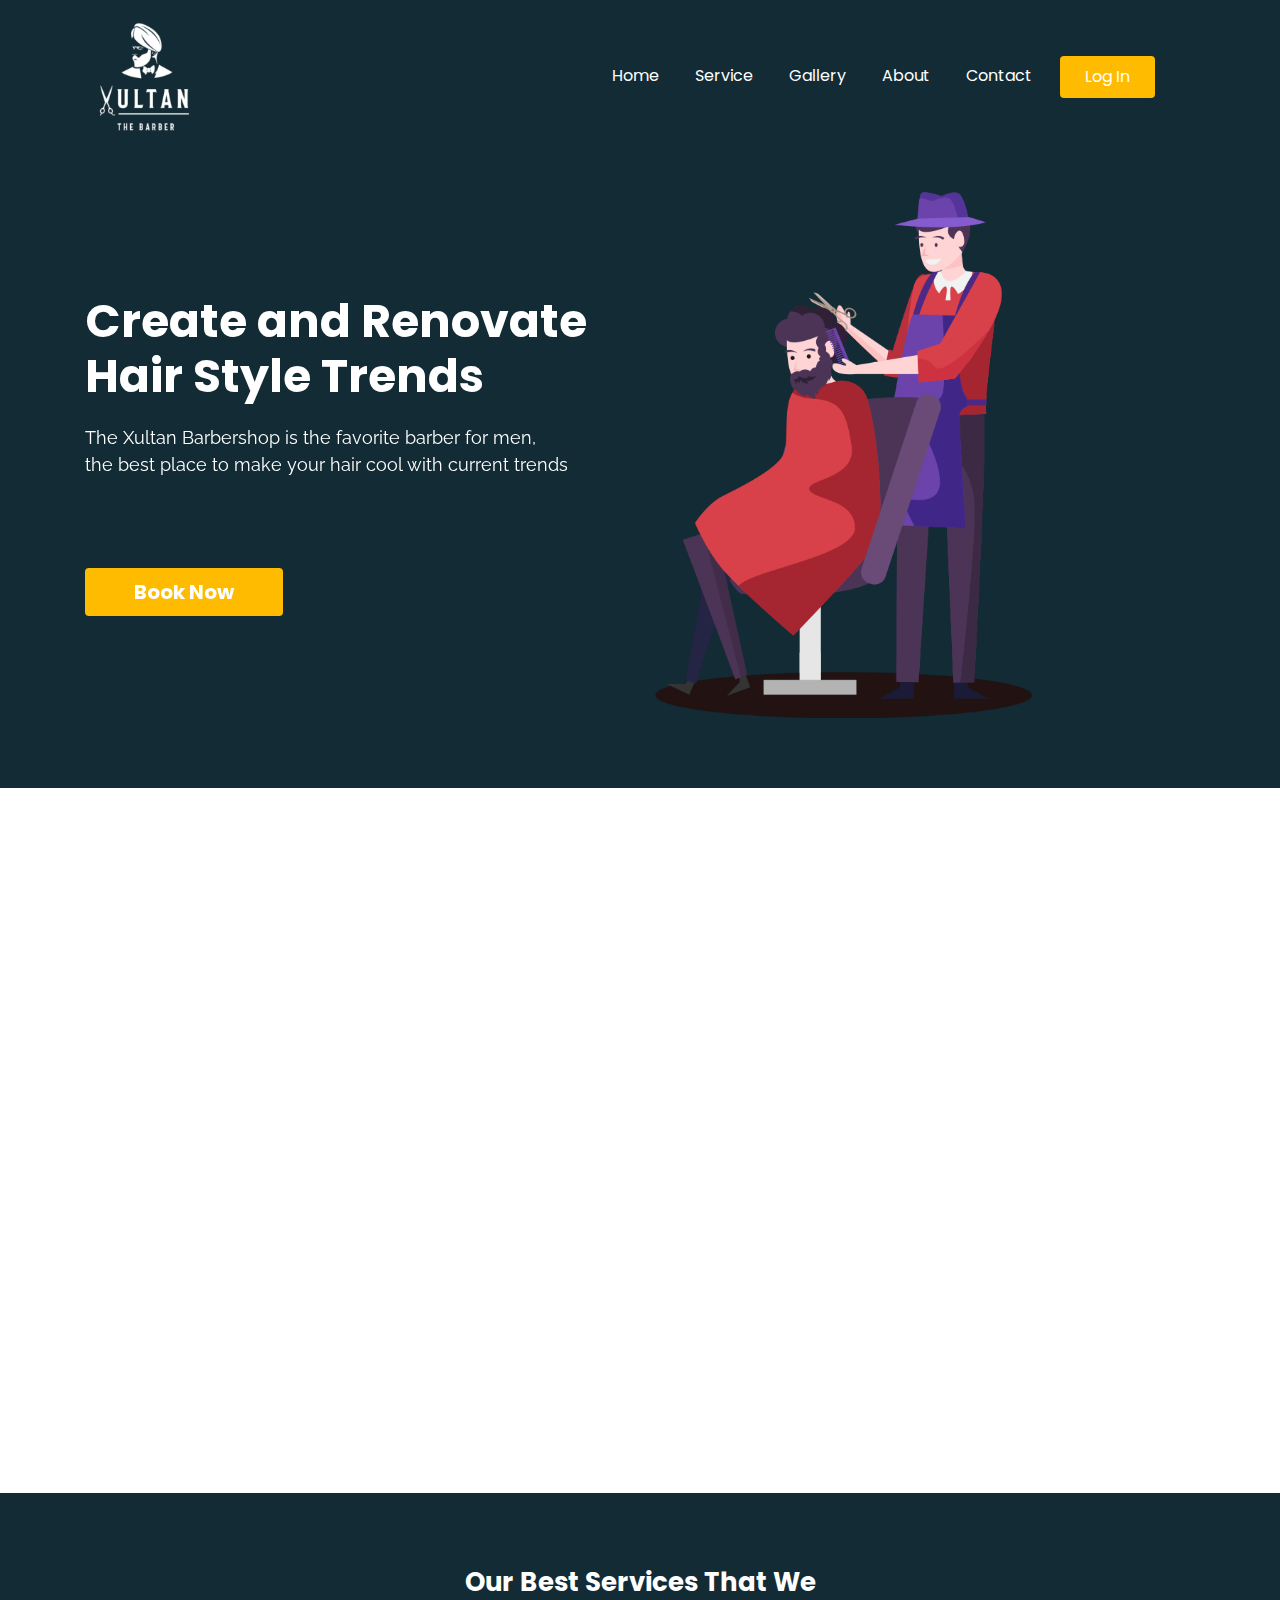
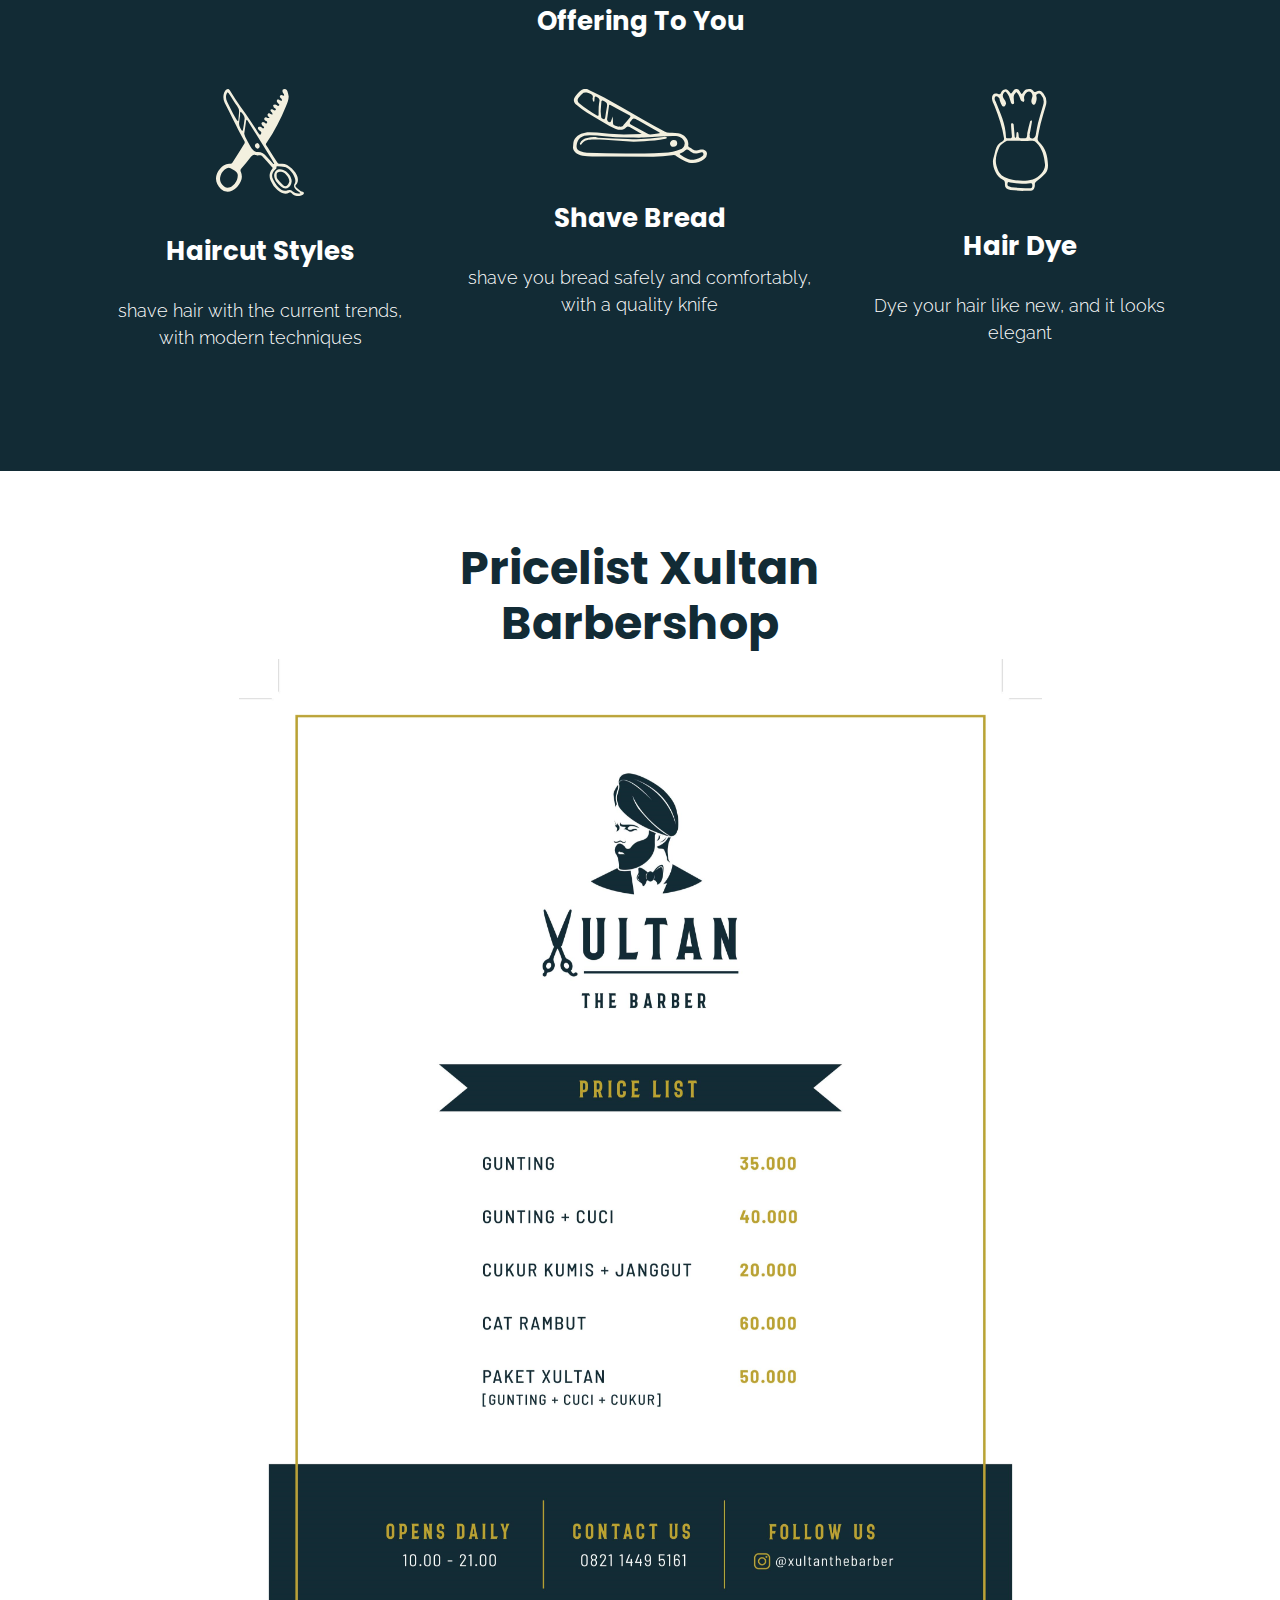
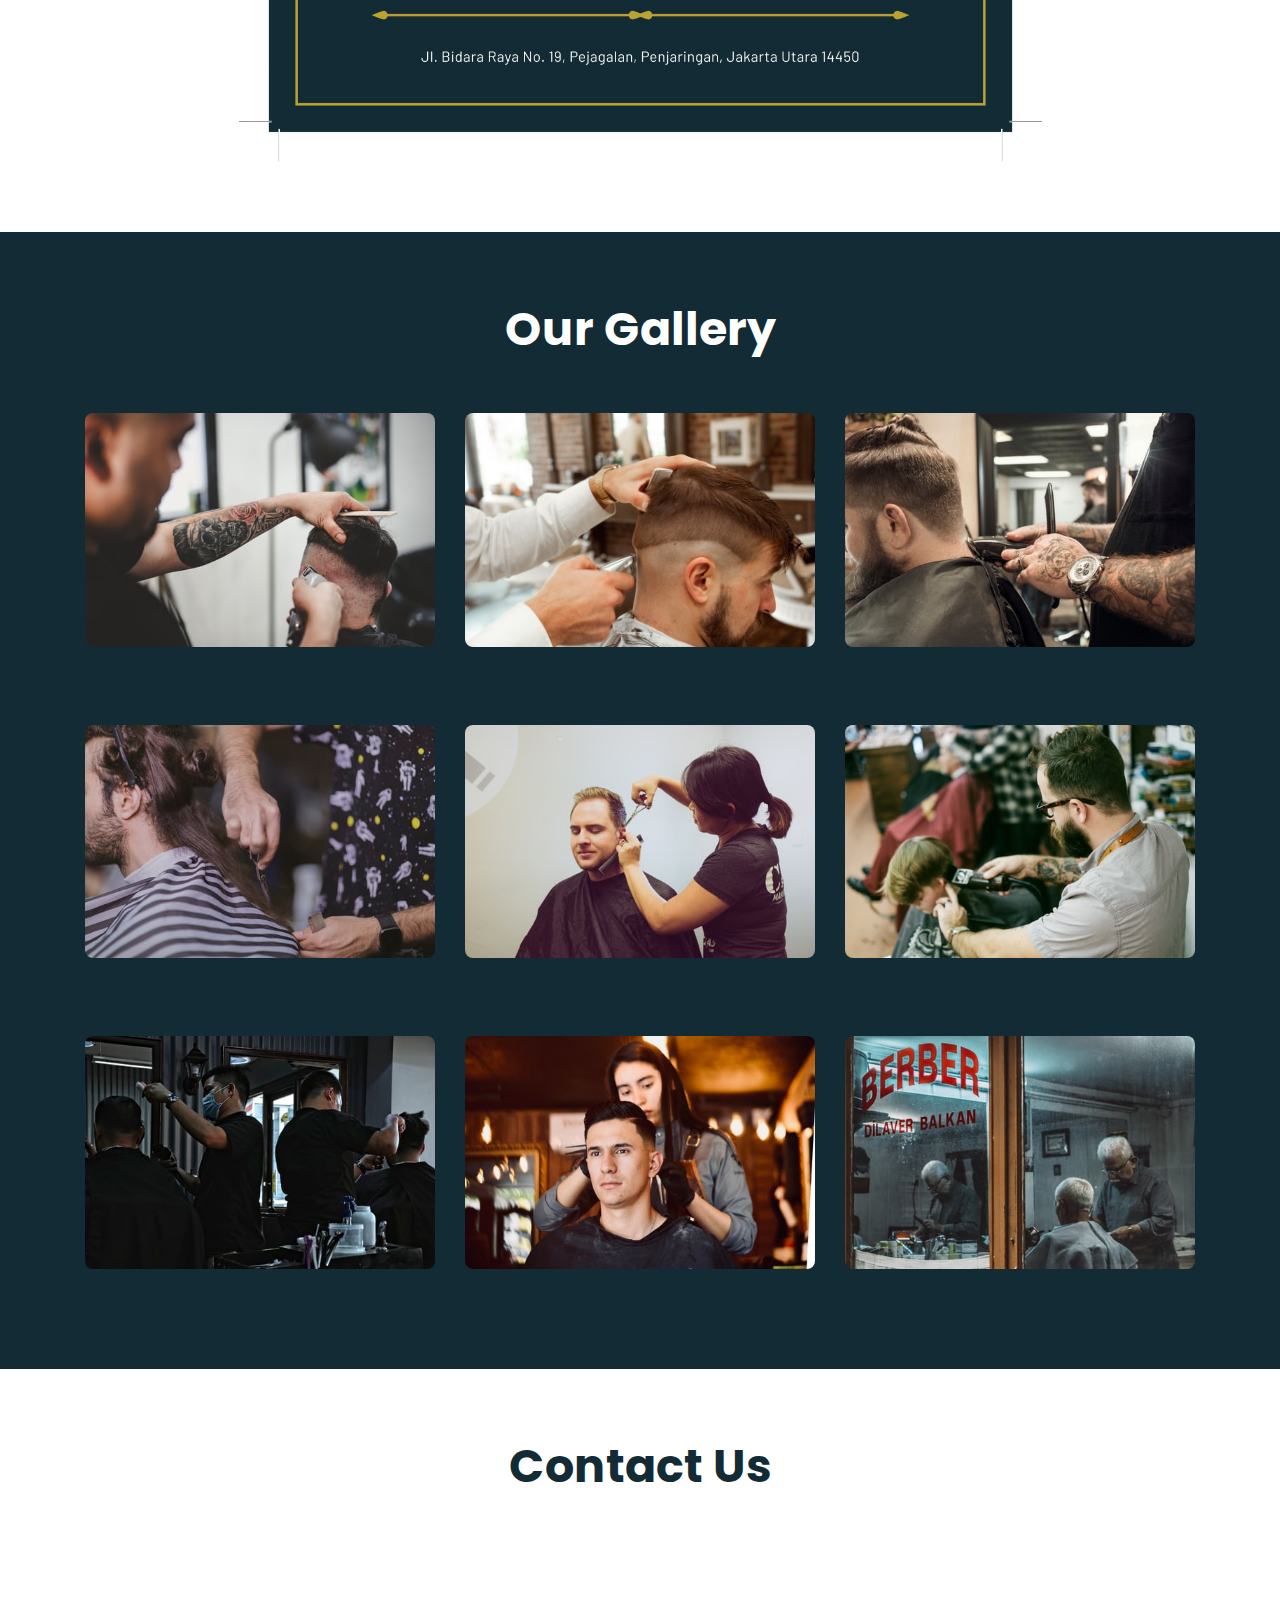
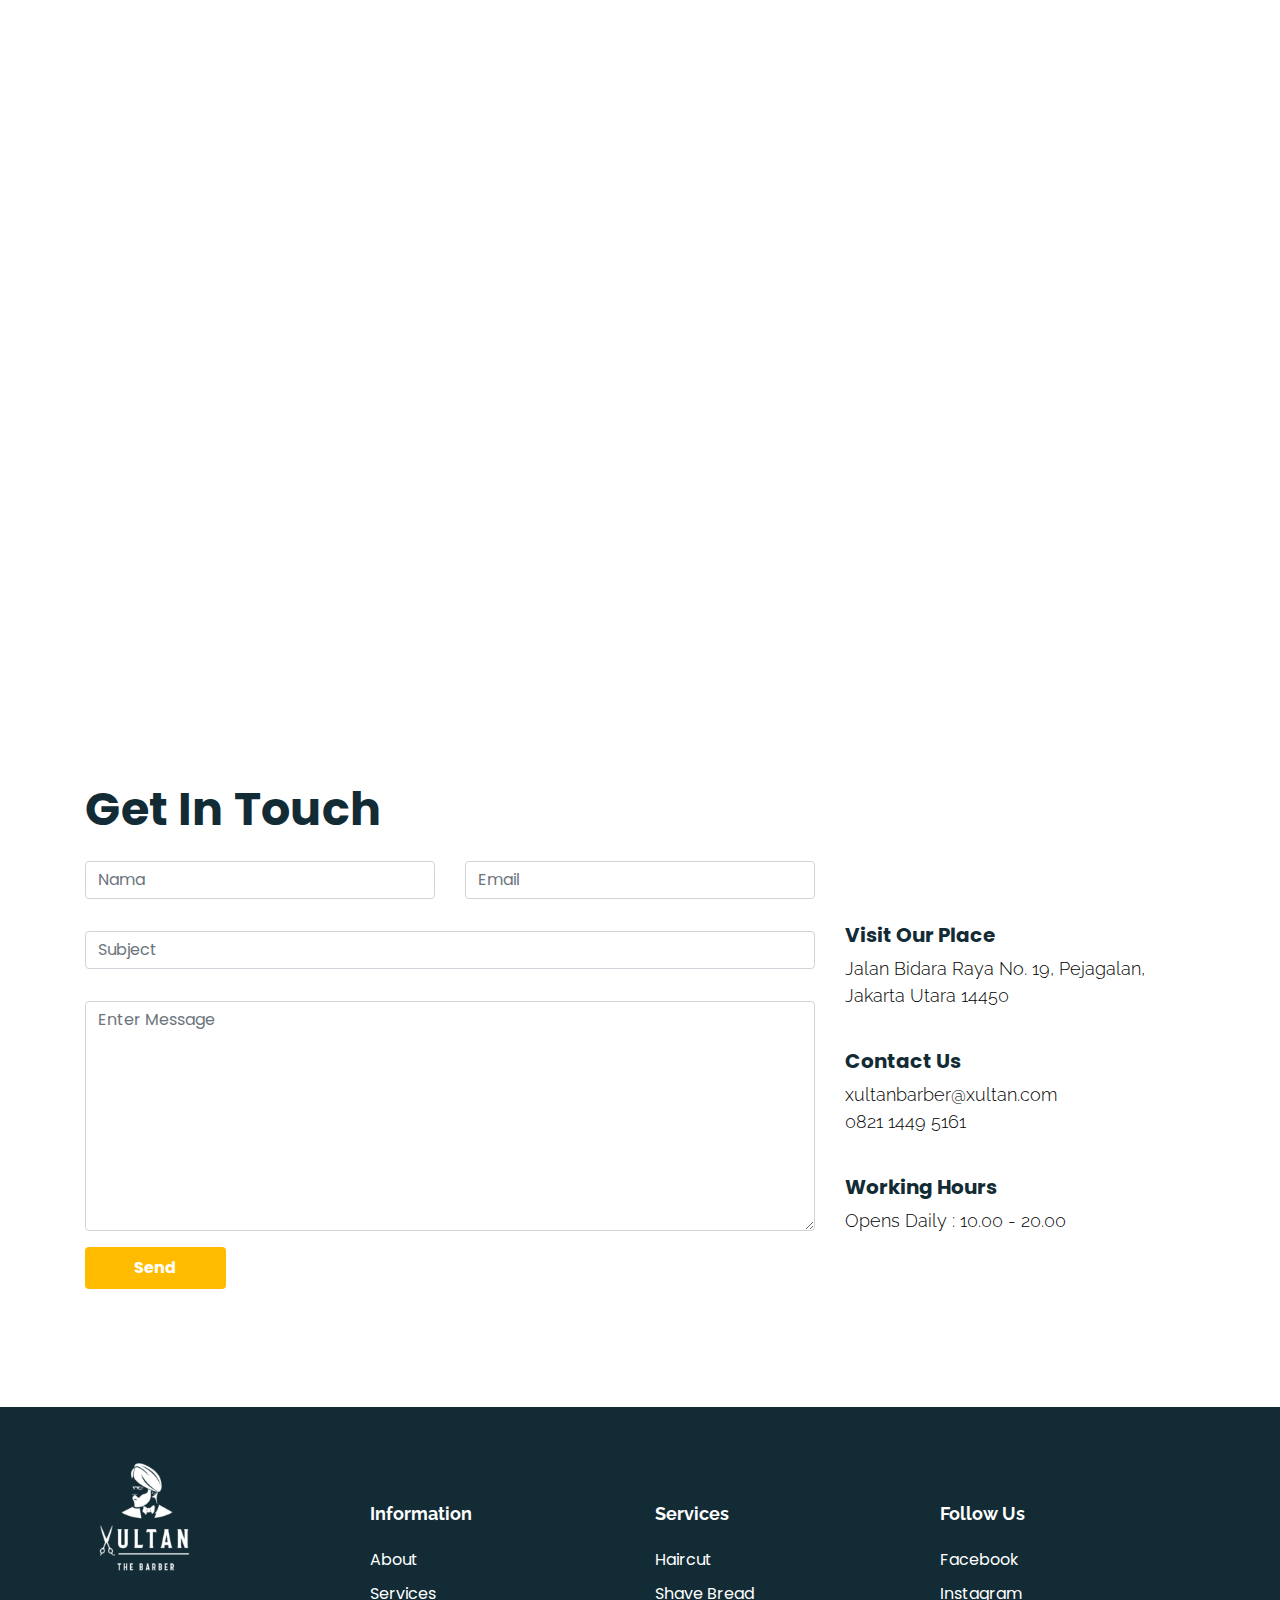
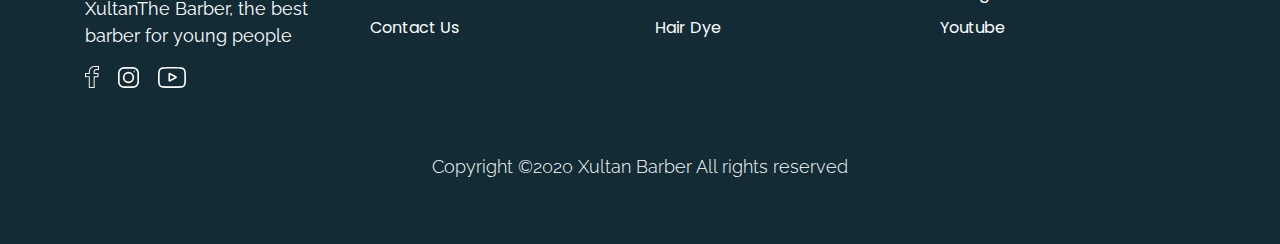
==== commit dcfad62a: "menghapus text mengubah data" ====
--- a/index.html
+++ b/index.html
@@ -522,4 +522,3 @@
     </script>
   </body>
 </html>
-megubah data
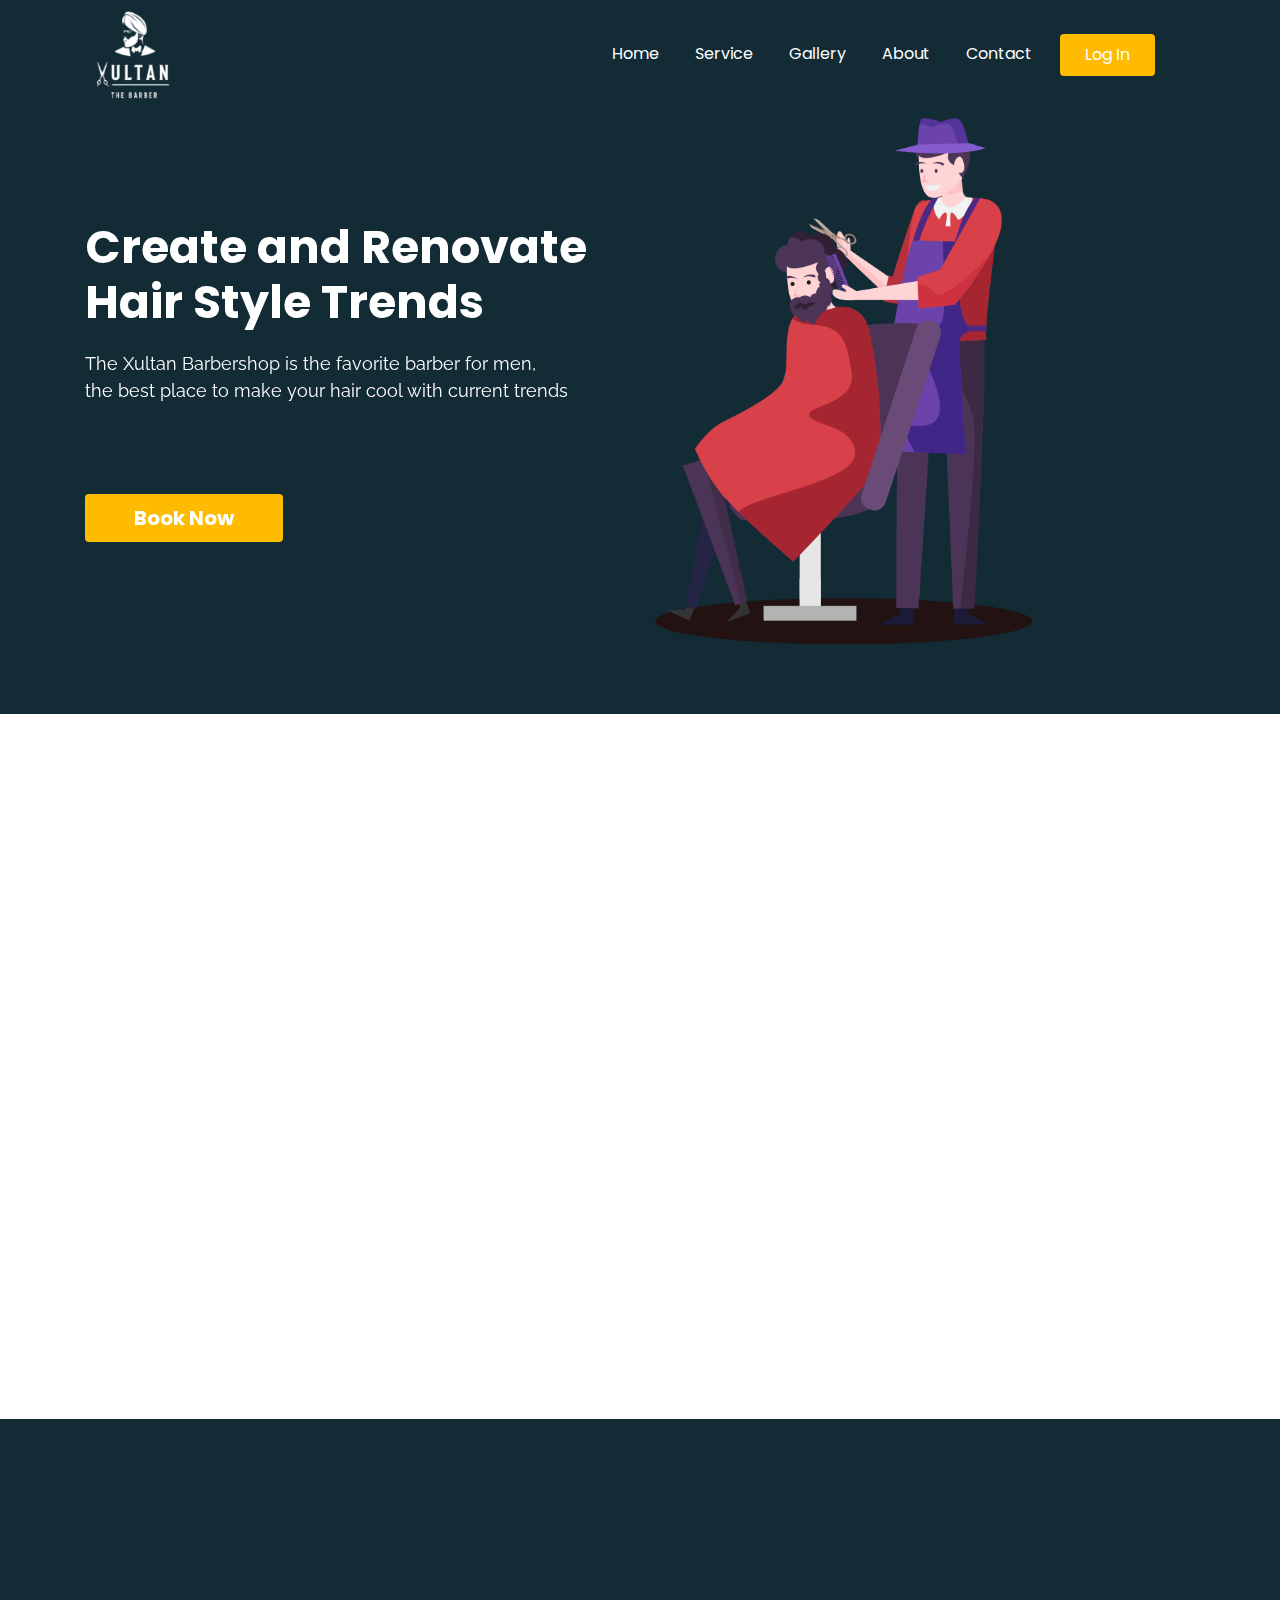
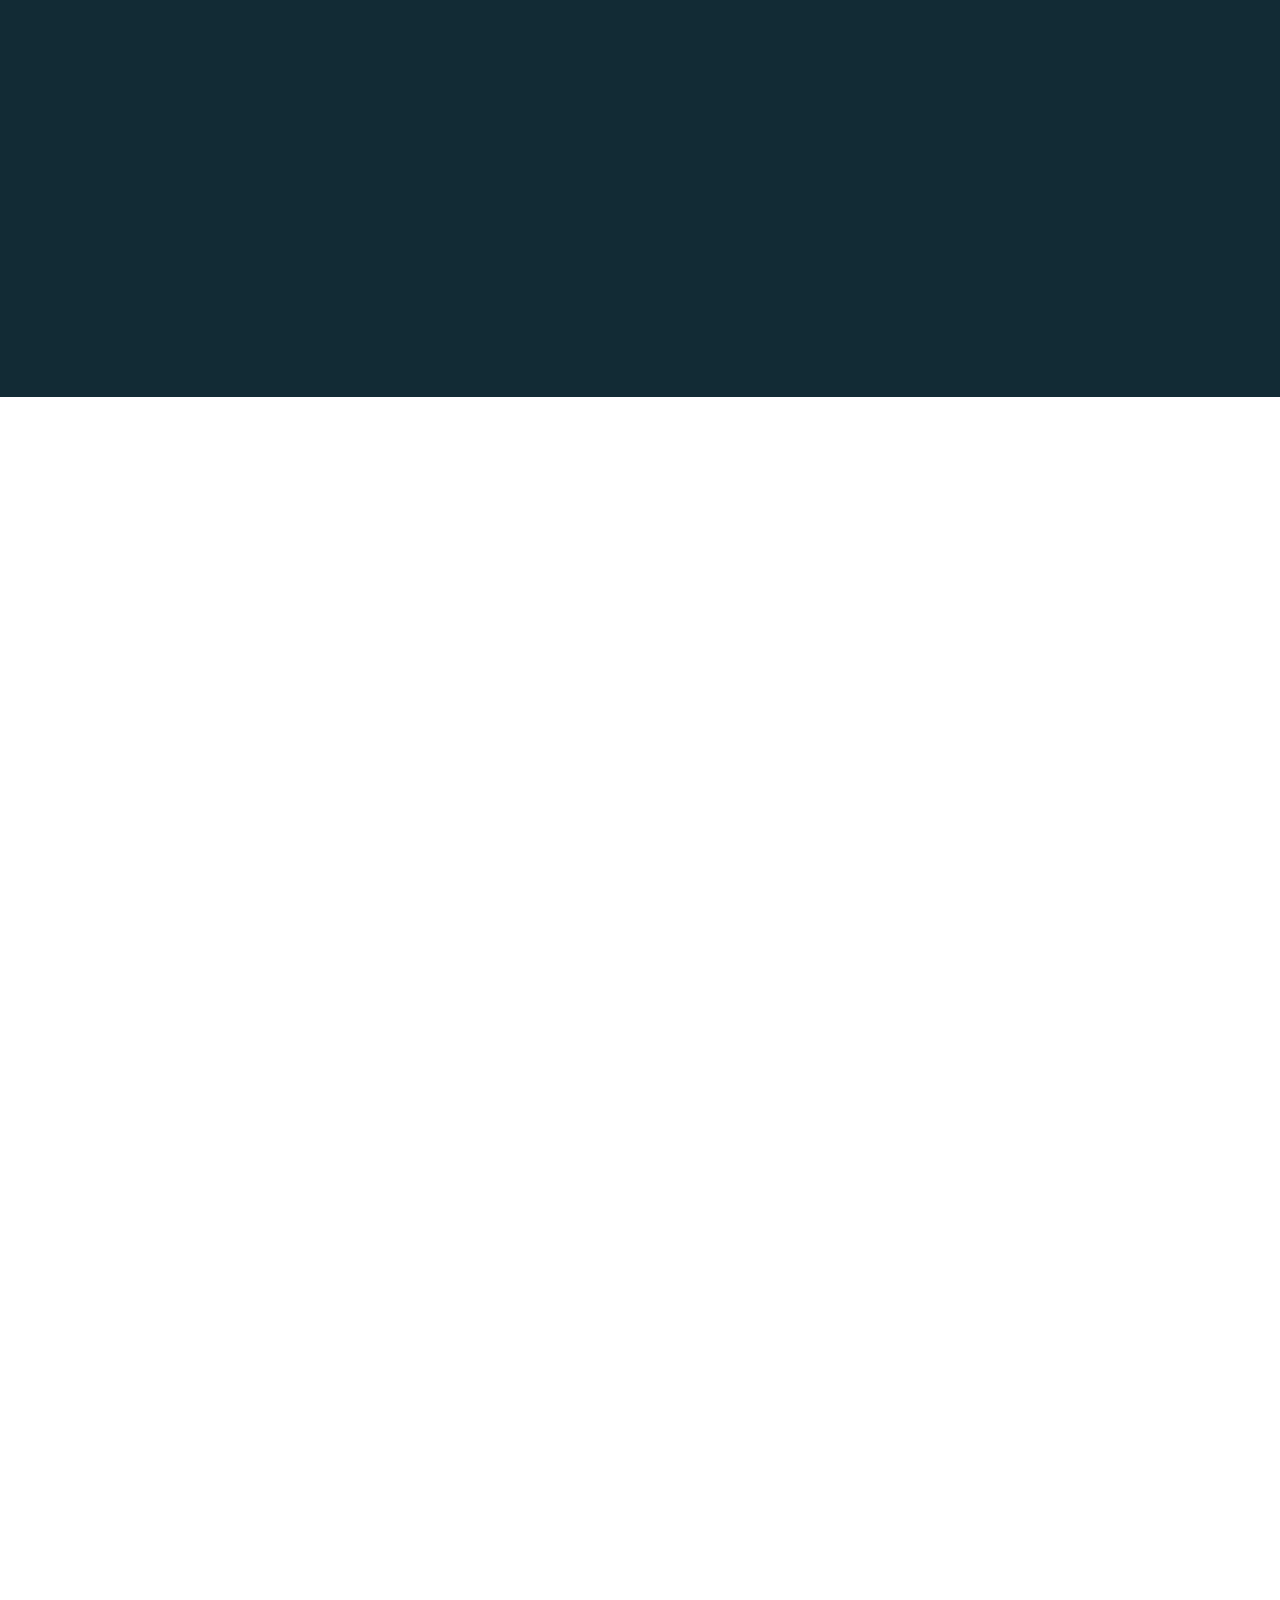
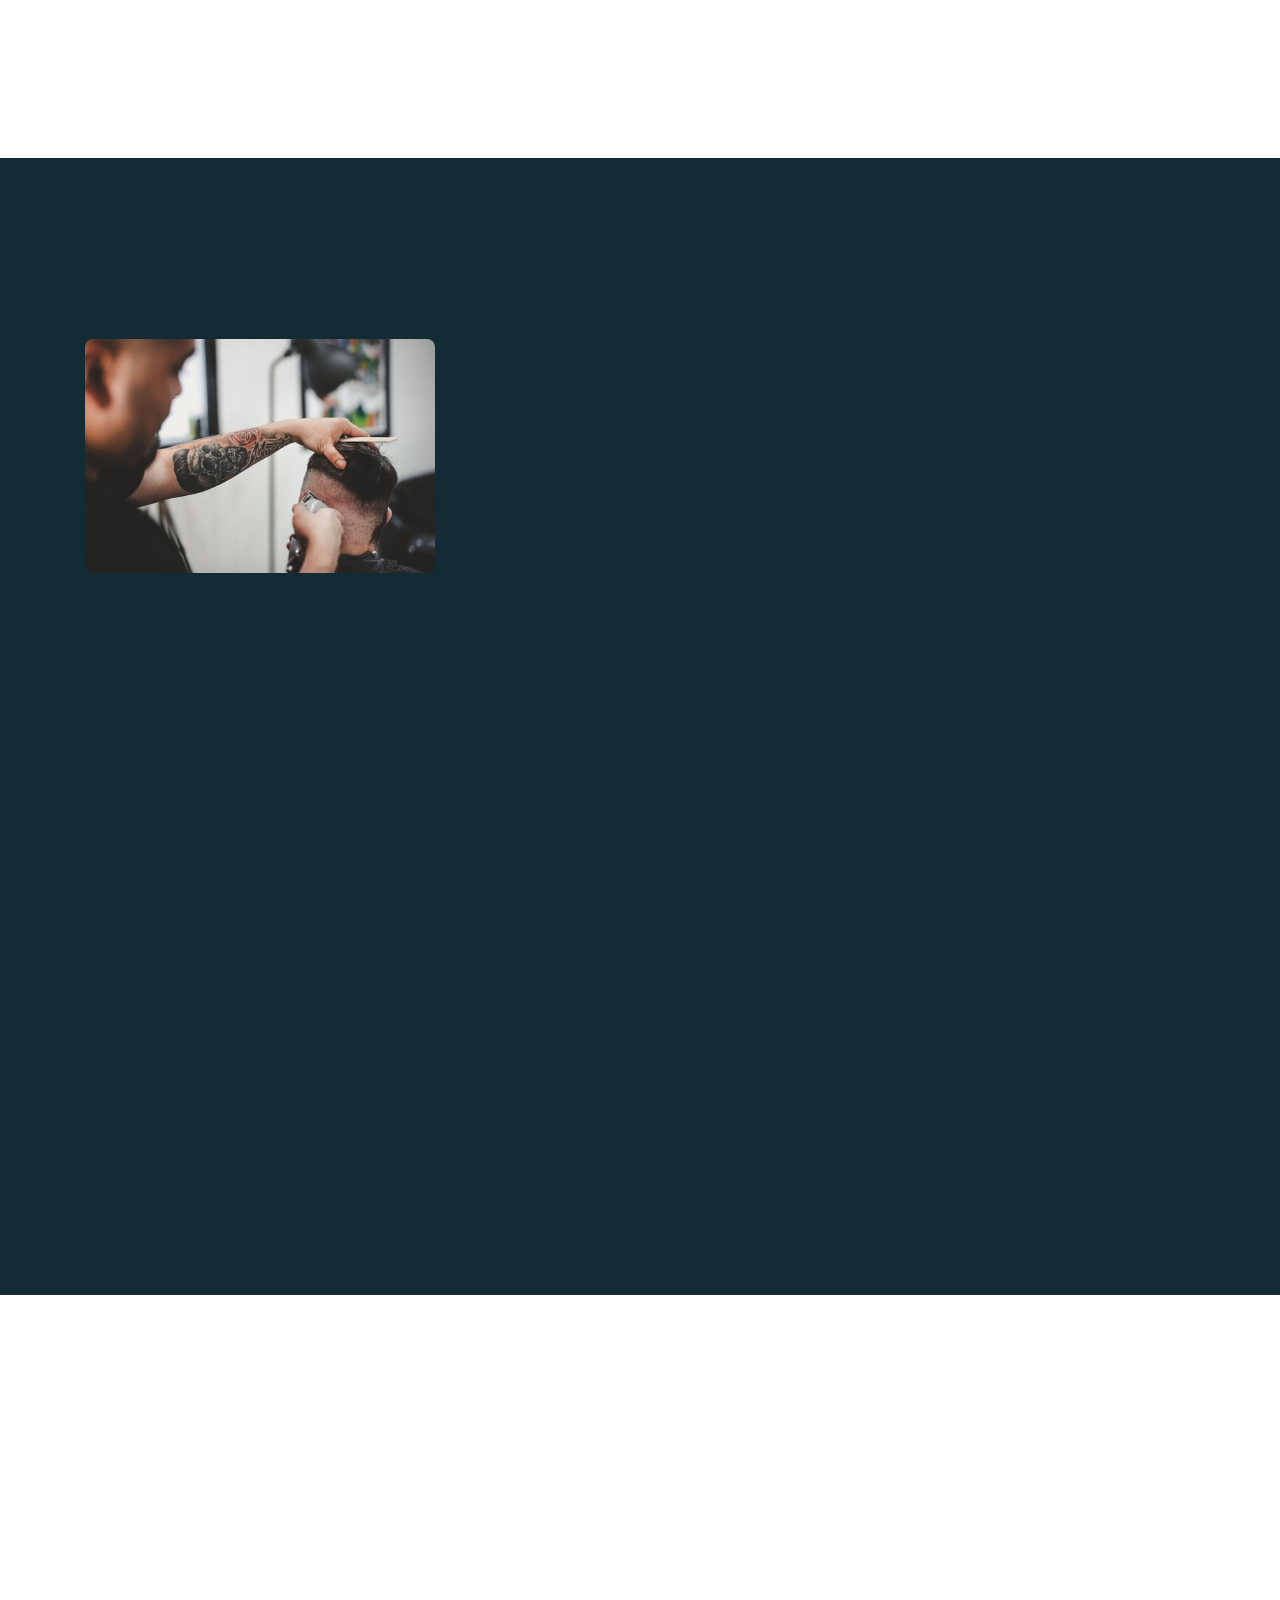
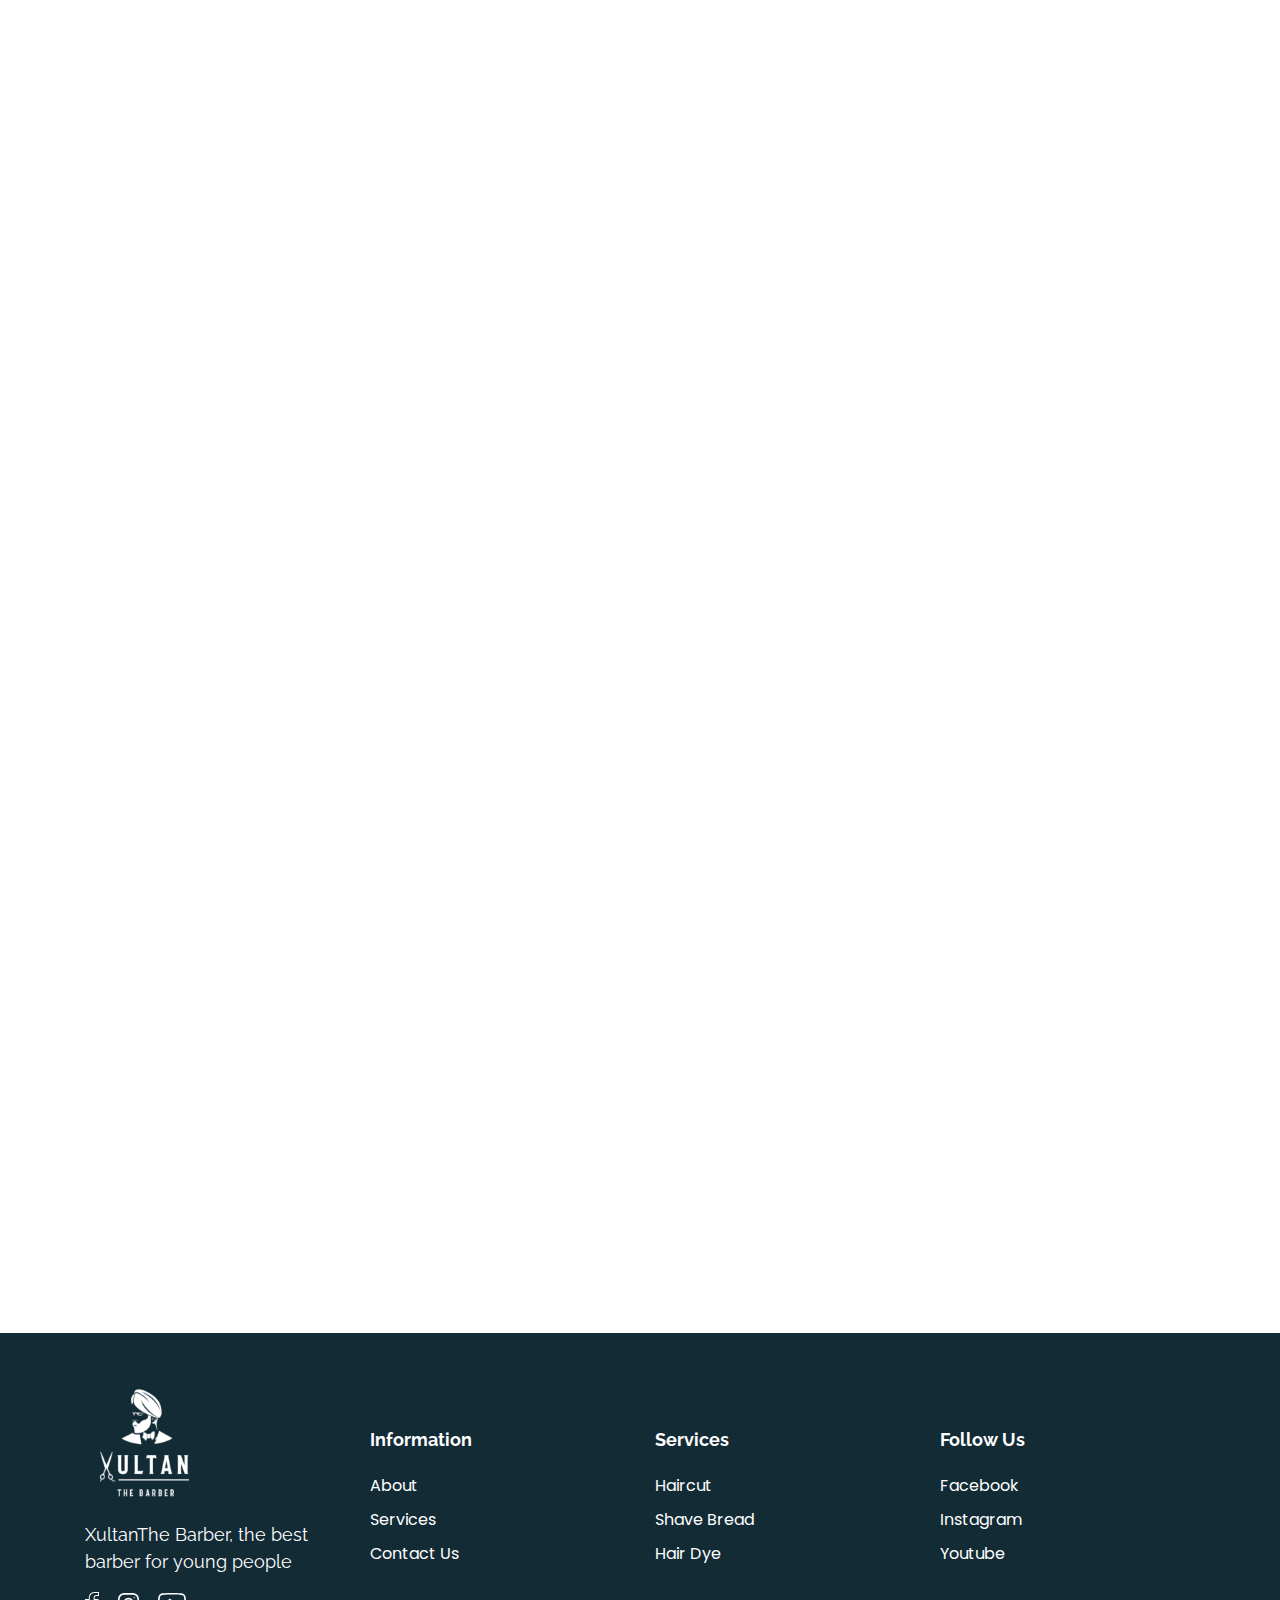
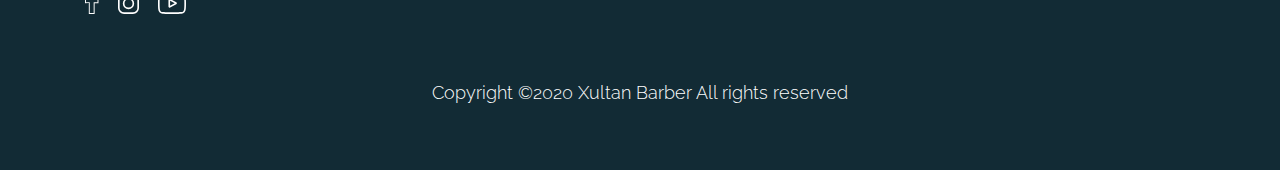
==== commit 896eb12e: "menambahkan animasi" ====
--- a/index.html
+++ b/index.html
@@ -24,7 +24,7 @@
 
   <body>
     <nav
-      class="navbar navbar-expand-lg navbar-light navbar-xultan fixed-top navbar-fixed-top"
+      class="navbar navbar-expand-lg navbar-dark navbar-xultan fixed-top navbar-fixed-top"
     >
       <div class="container">
         <a class="navbar-brand" href="#">
@@ -71,7 +71,8 @@
             <div
               class="col-12 col-lg-6 align-self-center"
               data-aos="fade-right"
-              data-aos-delay="300"
+              data-aos-duration="1000"
+              data-aos-delay="100"
             >
               <h2>Create and Renovate Hair Style Trends</h2>
               <p>
@@ -85,7 +86,8 @@
             <div
               class="col-12 col-lg-6 align-self-center d-none d-lg-block"
               data-aos="fade-left"
-              data-aos-delay="300"
+              data-aos-duration="1000"
+              data-aos-delay="100"
             >
               <div class="image-hero">
                 <img src="/images/hero.png" alt="" />
@@ -101,7 +103,8 @@
             <div
               class="col-12 col-lg-6 mb-4 text-center"
               data-aos="fade-right"
-              data-aos-delay="300"
+              data-aos-duration="1000"
+              data-aos-delay="100"
             >
               <div class="image-about">
                 <img src="/images/Image.png" />
@@ -109,9 +112,10 @@
             </div>
 
             <div
-              class="col-12 col-lg-6 align-self-center"
+              class="col-12 col-lg-6 pl-5 align-self-center"
               data-aos="fade-left"
-              data-aos-delay="300"
+              data-aos-duration="1000"
+              data-aos-delay="100"
             >
               <h2 class="mb-3">
                 About Us
@@ -136,12 +140,21 @@
       <section class="section-services">
         <div class="container">
           <div class="row justify-content-center">
-            <div class="col-12 title-service mb-5">
+            <div
+              class="col-12 title-service mb-5"
+              data-aos="fade-up"
+              data-aos-duration="1000"
+            >
               Our Best Services That We
               <br />
               Offering To You
             </div>
-            <div class="col-12 col-lg-4">
+            <div
+              class="col-12 col-lg-4"
+              data-aos="fade-up"
+              data-aos-duration="1000"
+              data-aos-delay="100"
+            >
               <div class="image-service text-center">
                 <img src="/images/gunting.svg" alt="" />
               </div>
@@ -153,7 +166,12 @@
                 with modern techniques
               </p>
             </div>
-            <div class="col-12 col-lg-4">
+            <div
+              class="col-12 col-lg-4"
+              data-aos="fade-up"
+              data-aos-duration="1000"
+              data-aos-delay="200"
+            >
               <div class="image-service text-center">
                 <img src="/images/silet.svg" alt="" />
               </div>
@@ -164,7 +182,12 @@
                 with a quality knife
               </p>
             </div>
-            <div class="col-12 col-lg-4">
+            <div
+              class="col-12 col-lg-4"
+              data-aos="fade-up"
+              data-aos-duration="1000"
+              data-aos-delay="200"
+            >
               <div class="image-service text-center">
                 <img src="/images/pewarna.svg" alt="" />
               </div>
@@ -182,14 +205,18 @@
       <section class="section-pricelist">
         <div class="container">
           <div class="row">
-            <div class="col-12">
+            <div class="col-12" data-aos="fade-up" data-aos-duration="1000">
               <h2 class="title-pricelist">
                 Pricelist Xultan
                 <br />
                 Barbershop
               </h2>
             </div>
-            <div class="col-12 text-center">
+            <div
+              class="col-12 text-center"
+              data-aos="fade-up"
+              data-aos-duration="1000"
+            >
               <img src="/images/price.png" class="img-fluid" alt="pricelist" />
             </div>
           </div>
@@ -198,10 +225,12 @@
 
       <section class="section-gallery">
         <div class="container">
-          <h2 class="title-gallery text-center">
-            Our Gallery
-          </h2>
           <div class="row justify-content-center">
+            <div class="col-12" data-aos="fade-up" data-aos-duration="1000">
+              <h2 class="title-gallery text-center">
+                Our Gallery
+              </h2>
+            </div>
             <div class="col-12 col-lg-4 item-gallery mt-5">
               <div class="img-gallery">
                 <img src="/images/foto-1.jpg" alt="" class="img-fluid w-100" />
@@ -214,7 +243,12 @@
                 </div>
               </div>
             </div>
-            <div class="col-12 col-lg-4 item-gallery mt-5">
+            <div
+              class="col-12 col-lg-4 item-gallery mt-5"
+              data-aos="fade-up"
+              data-aos-delay="100"
+              data-aos-duration="1000"
+            >
               <div class="img-gallery">
                 <img src="/images/foto-2.jpg" alt="" class="img-fluid w-100" />
                 <div class="img-links">
@@ -226,7 +260,12 @@
                 </div>
               </div>
             </div>
-            <div class="col-12 col-lg-4 item-gallery mt-5">
+            <div
+              class="col-12 col-lg-4 item-gallery mt-5"
+              data-aos="fade-up"
+              data-aos-delay="200"
+              data-aos-duration="1000"
+            >
               <div class="img-gallery">
                 <img src="/images/foto-3.jpg" alt="" class="img-fluid w-100" />
                 <div class="img-links">
@@ -238,7 +277,13 @@
                 </div>
               </div>
             </div>
-            <div class="col-12 col-lg-4 item-gallery mt-5">
+            <div
+              class="col-12 col-lg-4 item-gallery mt-5"
+              data-aos="fade-up"
+              data-aos-delay="300"
+              data-aos-duration="1000"
+              data-aos-duration="1000"
+            >
               <div class="img-gallery">
                 <img src="/images/foto-4.jpg" alt="" class="img-fluid w-100" />
                 <div class="img-links">
@@ -250,7 +295,12 @@
                 </div>
               </div>
             </div>
-            <div class="col-12 col-lg-4 item-gallery mt-5">
+            <div
+              class="col-12 col-lg-4 item-gallery mt-5"
+              data-aos="fade-up"
+              data-aos-delay="400"
+              data-aos-duration="1000"
+            >
               <div class="img-gallery">
                 <img src="/images/foto-5.jpg" alt="" class="img-fluid w-100" />
                 <div class="img-links">
@@ -262,7 +312,12 @@
                 </div>
               </div>
             </div>
-            <div class="col-12 col-lg-4 item-gallery mt-5">
+            <div
+              class="col-12 col-lg-4 item-gallery mt-5"
+              data-aos="fade-up"
+              data-aos-delay="500"
+              data-aos-duration="1000"
+            >
               <div class="img-gallery">
                 <img src="/images/foto-6.jpg" alt="" class="img-fluid w-100" />
                 <div class="img-links">
@@ -274,7 +329,12 @@
                 </div>
               </div>
             </div>
-            <div class="col-12 col-lg-4 item-gallery mt-5">
+            <div
+              class="col-12 col-lg-4 item-gallery mt-5"
+              data-aos="fade-up"
+              data-aos-delay="600"
+              data-aos-duration="1000"
+            >
               <div class="img-gallery">
                 <img src="/images/foto-7.jpg" alt="" class="img-fluid w-100" />
                 <div class="img-links">
@@ -286,7 +346,12 @@
                 </div>
               </div>
             </div>
-            <div class="col-12 col-lg-4 item-gallery mt-5">
+            <div
+              class="col-12 col-lg-4 item-gallery mt-5"
+              data-aos="fade-up"
+              data-aos-delay="700"
+              data-aos-duration="1000"
+            >
               <div class="img-gallery">
                 <img src="/images/foto-8.jpg" alt="" class="img-fluid w-100" />
                 <div class="img-links">
@@ -298,7 +363,12 @@
                 </div>
               </div>
             </div>
-            <div class="col-12 col-lg-4 item-gallery mt-5">
+            <div
+              class="col-12 col-lg-4 item-gallery mt-5"
+              data-aos="fade-up"
+              data-aos-delay="800"
+              data-aos-duration="1000"
+            >
               <div class="img-gallery">
                 <img src="/images/foto-9.jpg" alt="" class="img-fluid w-100" />
                 <div class="img-links">
@@ -316,12 +386,13 @@
 
       <section class="contact-us">
         <div class="container">
-          <h2>
-            Contact Us
-          </h2>
-
           <div class="row">
-            <div class="col-12">
+            <div class="col-12" data-aos="fade-up" data-aos-duration="1000">
+              <h2>
+                Contact Us
+              </h2>
+            </div>
+            <div class="col-12" data-aos="fade-up" data-aos-duration="2000">
               <iframe
                 src="https://www.google.com/maps/embed?pb=!1m18!1m12!1m3!1d3966.913477587174!2d106.7888820137556!3d-6.142323895552751!2m3!1f0!2f0!3f0!3m2!1i1024!2i768!4f13.1!3m3!1m2!1s0x2e69f70fbb7ddd0b%3A0x45241f8200e2ea00!2sXultan%20The%20Barber!5e0!3m2!1sid!2sid!4v1597997265006!5m2!1sid!2sid"
                 frameborder="0"
@@ -334,7 +405,7 @@
               ></iframe>
             </div>
 
-            <div class="col-12">
+            <div class="col-12" data-aos="fade-up" data-aos-duration="3000">
               <h2 class="my-4 text-left">Get In Touch</h2>
               <div class="row">
                 <div class="col-lg-8">
@@ -507,7 +578,7 @@
     <button class="material-scrolltop" type="button"></button>
 
     <!-- Bootstrap core JavaScript -->
-    <script src="/vendor/jquery/jquery.min.js"></script>
+    <script src="/vendor/jquery/jquery.js"></script>
     <script src="/vendor/bootstrap/js/bootstrap.bundle.min.js"></script>
     <script src="/vendor/isotope-layout/isotope.pkgd.min.js"></script>
     <script src="/vendor/venobox/venobox.js"></script>
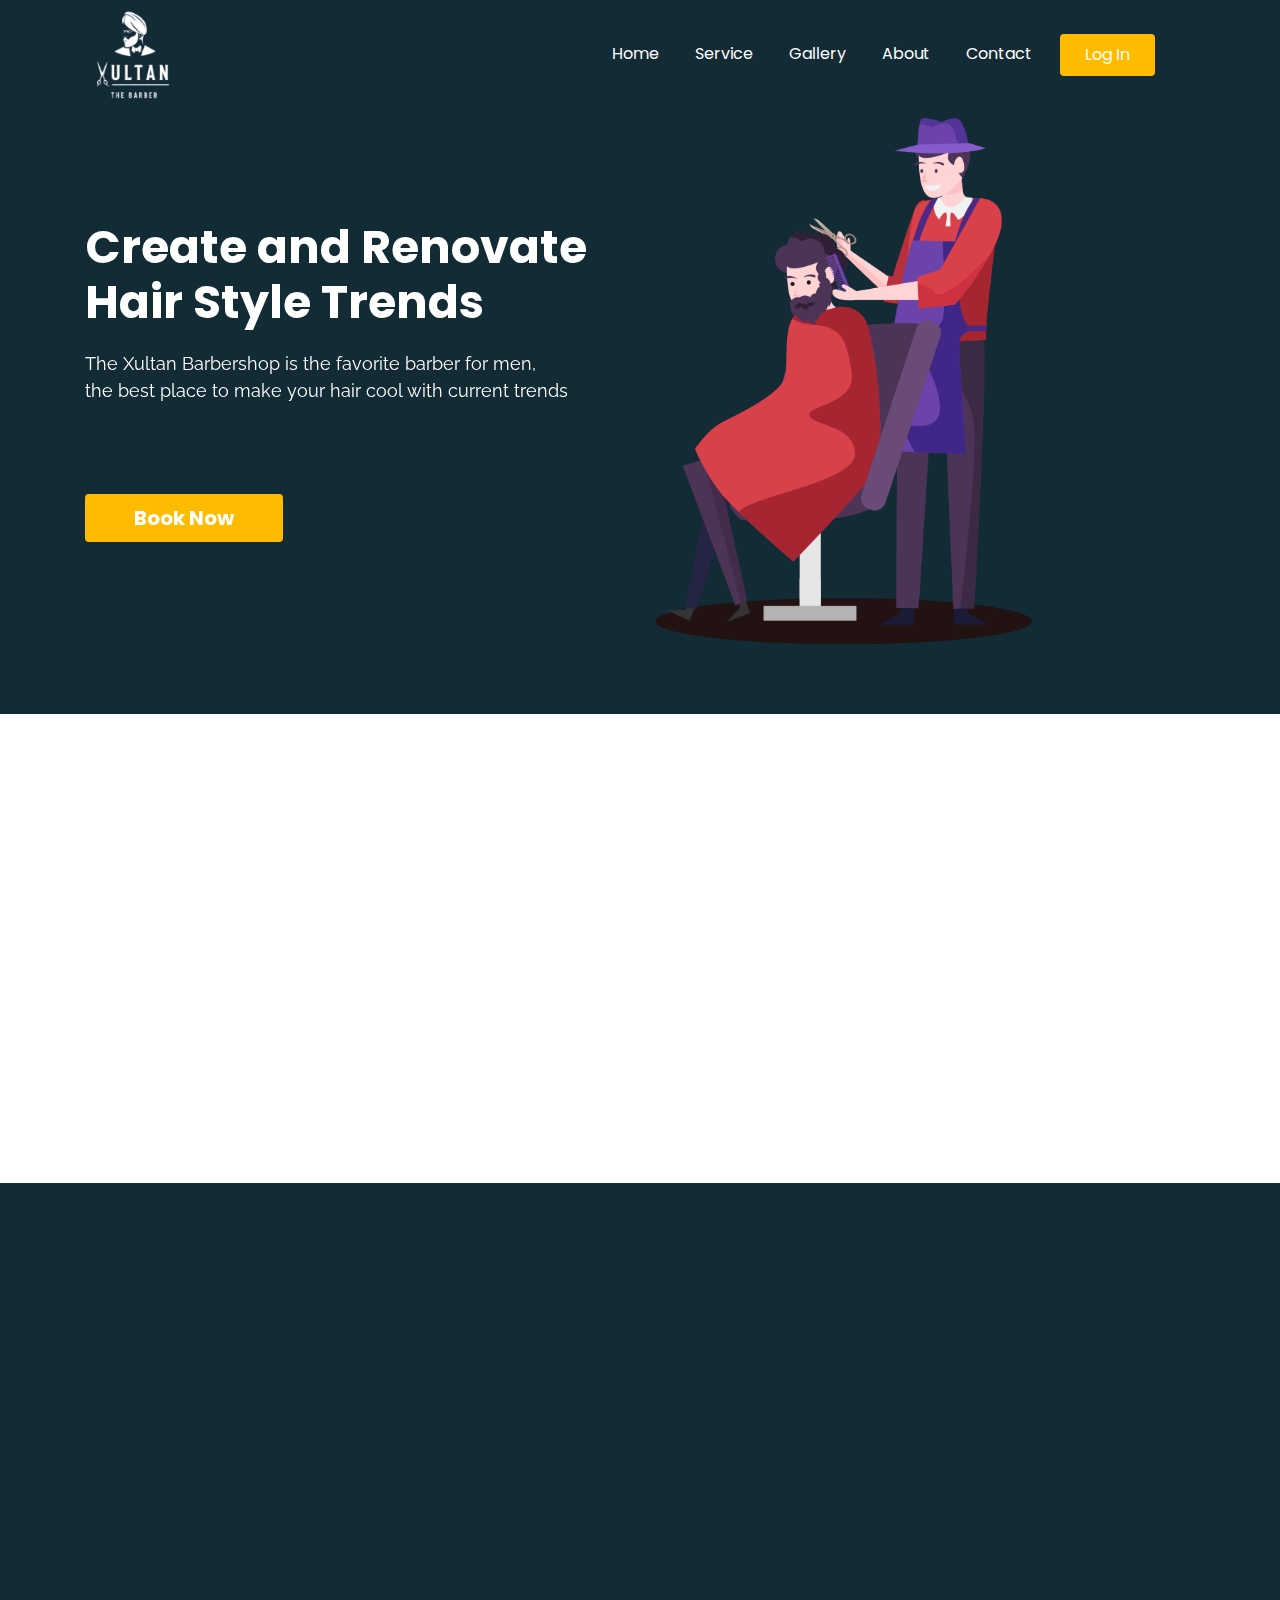
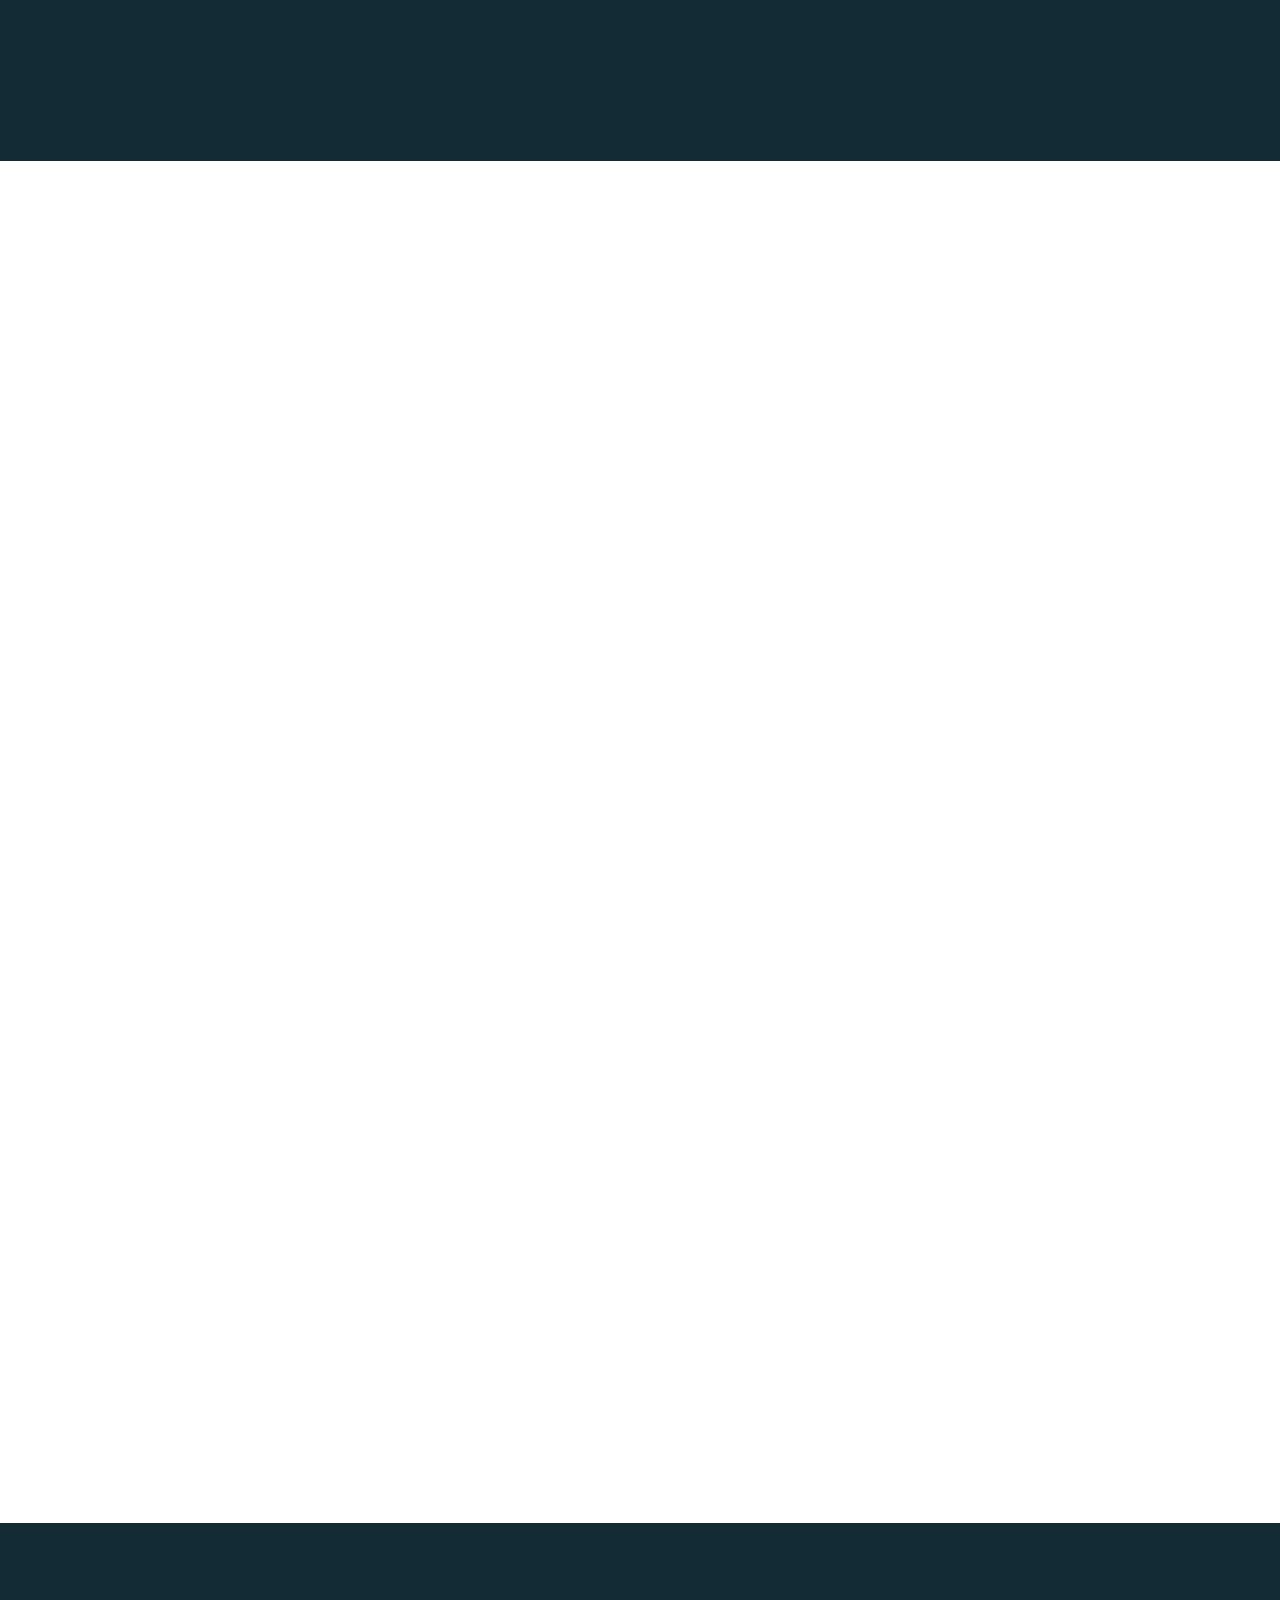
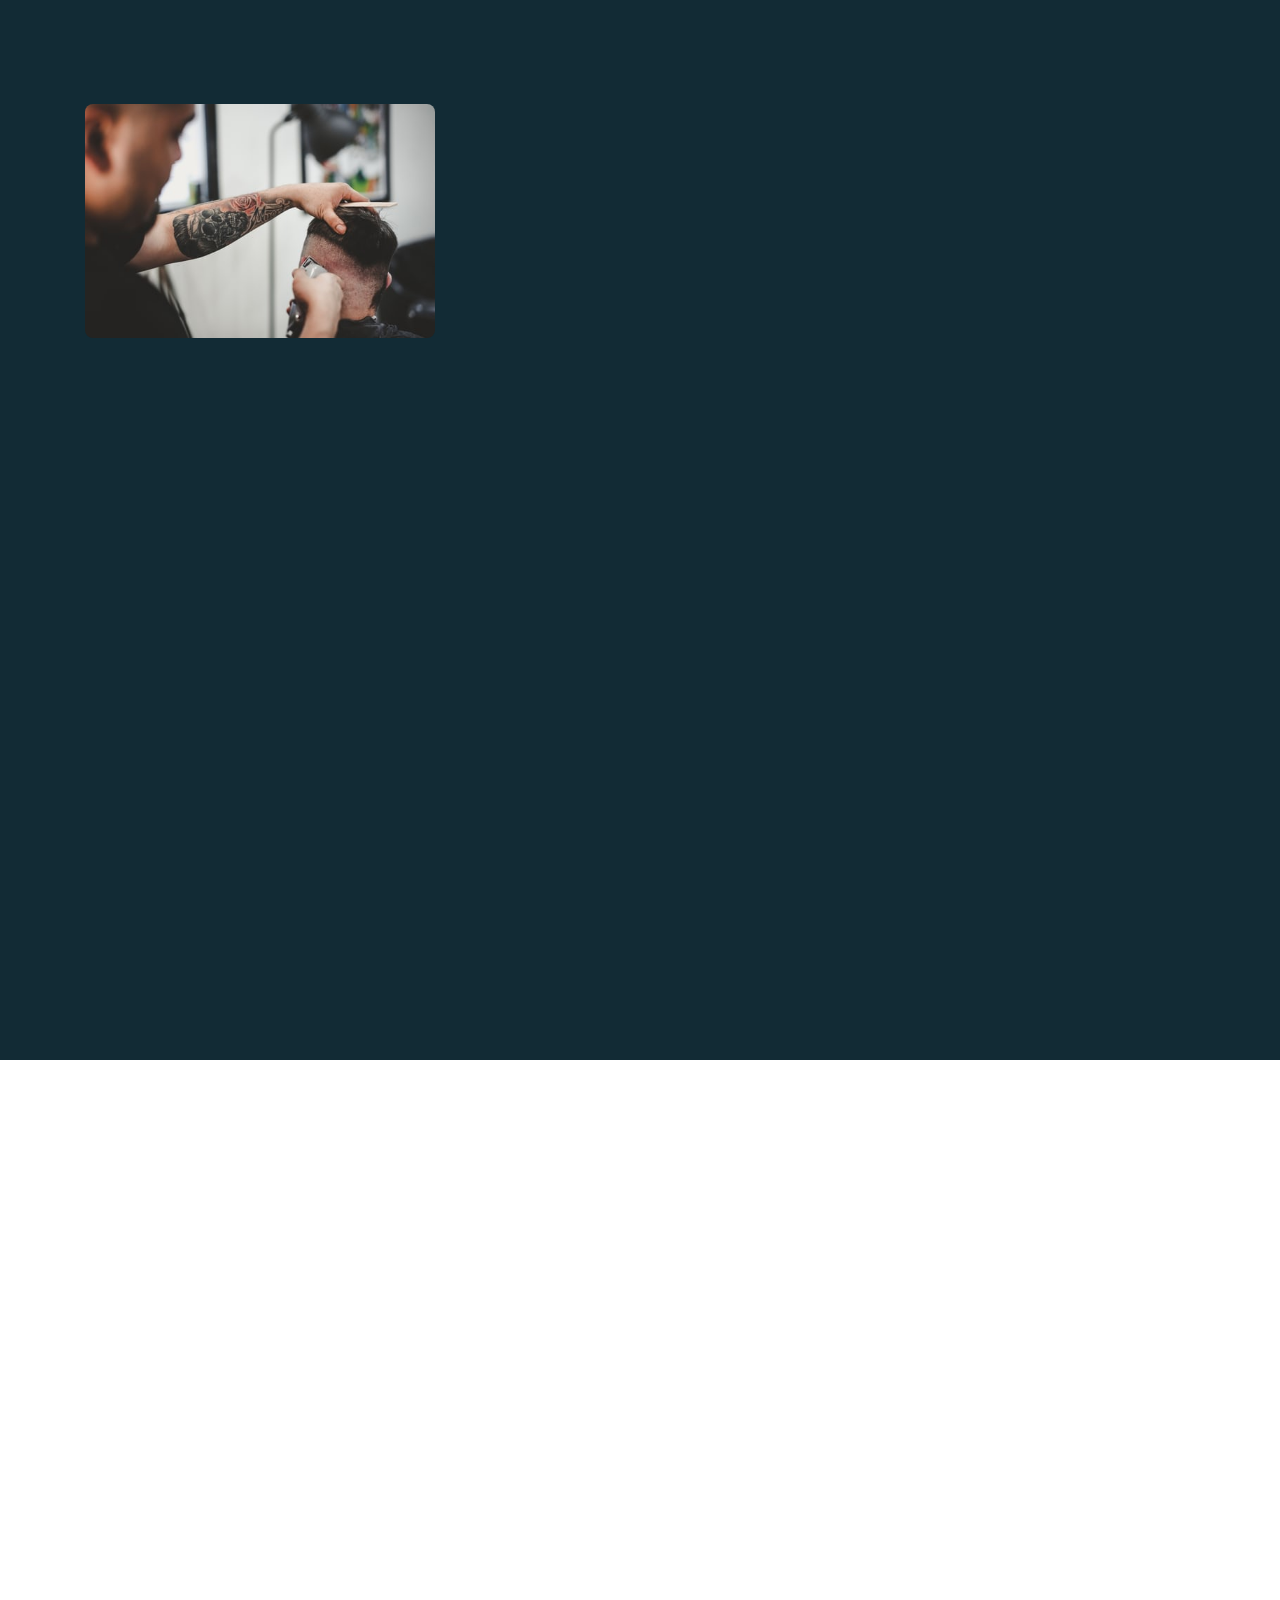
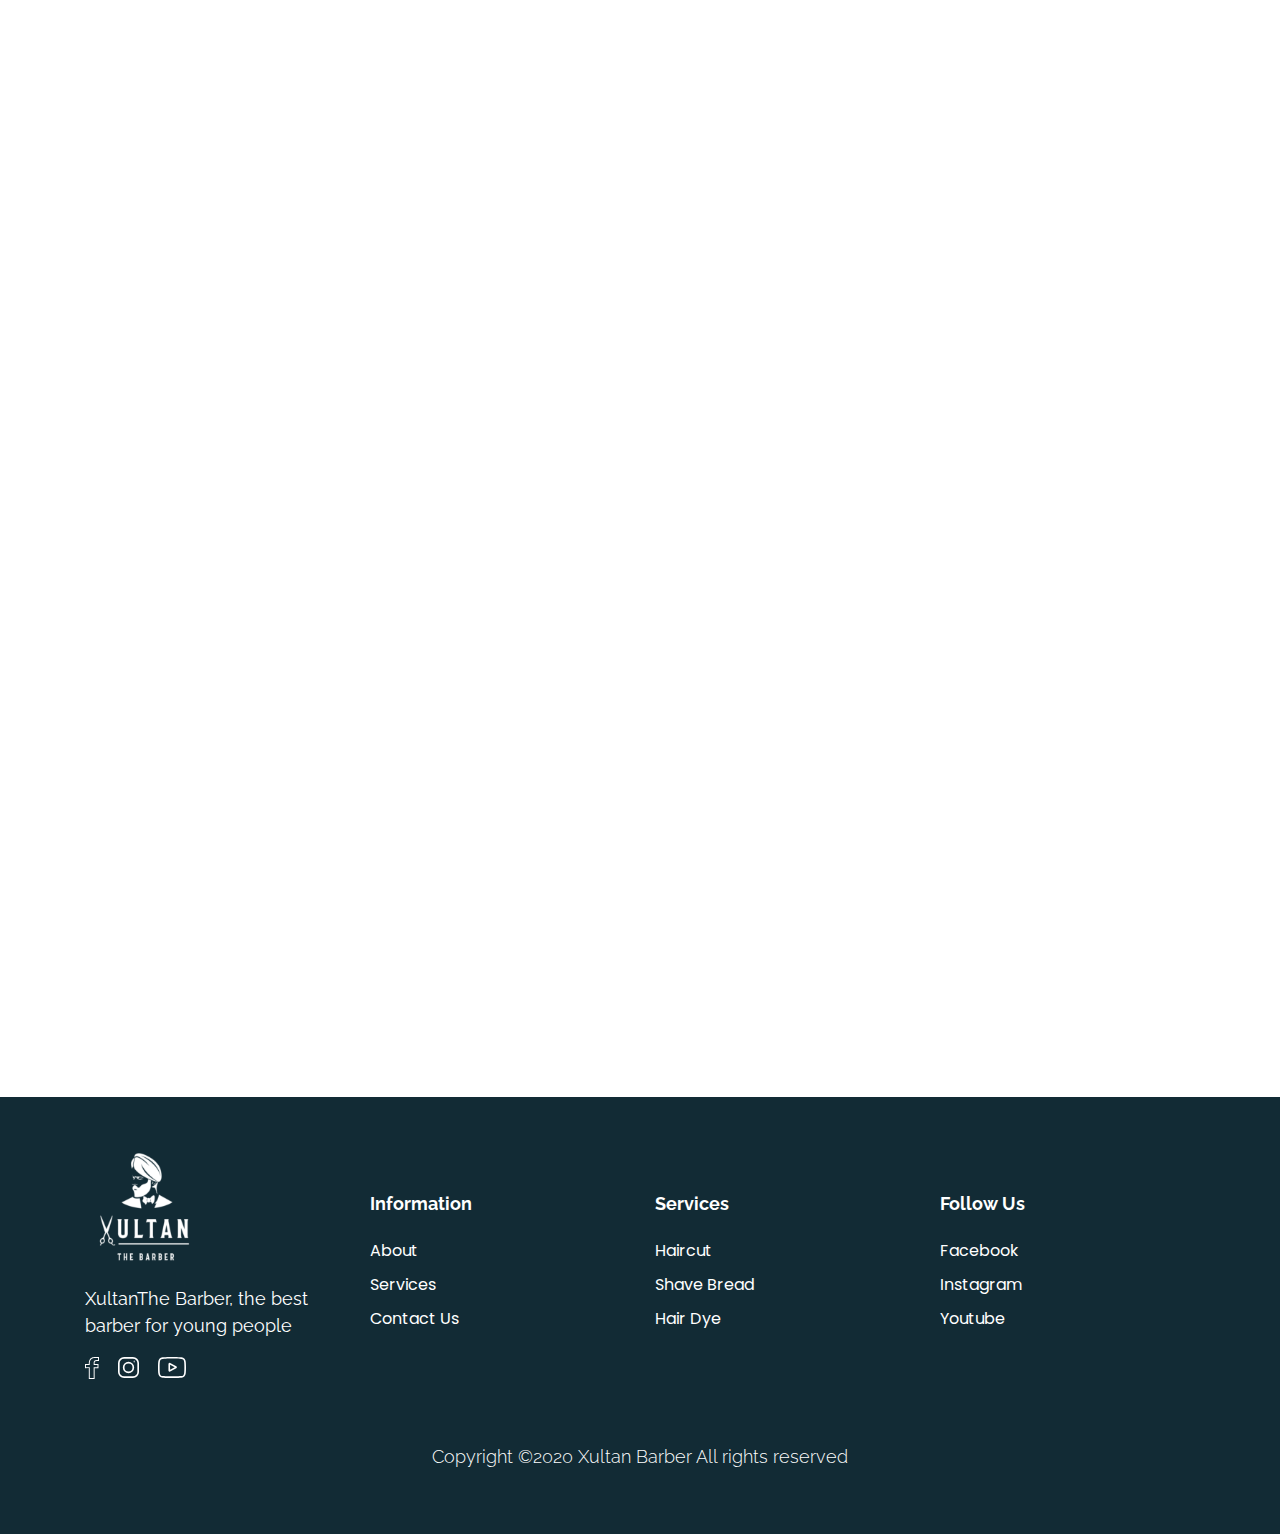
==== commit 1614a2b7: "mengedit animasi" ====
--- a/index.html
+++ b/index.html
@@ -11,14 +11,14 @@
 
     <title>Xultan Barber</title>
 
-    <link href="/vendor/icofont/icofont.min.css" rel="stylesheet" />
+    <link href="vendor/icofont/icofont.min.css" rel="stylesheet" />
     <link
       rel="stylesheet"
       href="https://cdnjs.cloudflare.com/ajax/libs/font-awesome/4.7.0/css/font-awesome.min.css"
     />
     <link href="https://unpkg.com/aos@2.3.1/dist/aos.css" rel="stylesheet" />
-    <link href="/vendor/venobox/venobox.css" rel="stylesheet" />
-    <link rel="stylesheet" href="/vendor/scrollTop/material-scrolltop.css" />
+    <link href="vendor/venobox/venobox.css" rel="stylesheet" />
+    <link rel="stylesheet" href="vendor/scrollTop/material-scrolltop.css" />
     <link href="style/main.css" rel="stylesheet" />
   </head>
 
@@ -28,7 +28,7 @@
     >
       <div class="container">
         <a class="navbar-brand" href="#">
-          <img src="/images/xultan-logo.png" alt="Logo" />
+          <img src="images/xultan-logo.png" alt="Logo" />
         </a>
         <button
           class="navbar-toggler"
@@ -90,7 +90,7 @@
               data-aos-delay="100"
             >
               <div class="image-hero">
-                <img src="/images/hero.png" alt="" />
+                <img src="images/hero.png" alt="" />
               </div>
             </div>
           </div>
@@ -107,13 +107,13 @@
               data-aos-delay="100"
             >
               <div class="image-about">
-                <img src="/images/Image.png" />
-              </div>
-            </div>
-
-            <div
-              class="col-12 col-lg-6 pl-5 align-self-center"
-              data-aos="fade-left"
+                <img src="images/Image.png" class="img-fluid w-50" />
+              </div>
+            </div>
+
+            <div
+              class="col-12 col-lg-6 align-self-center"
+              data-aos="fade-right"
               data-aos-duration="1000"
               data-aos-delay="100"
             >
@@ -156,7 +156,7 @@
               data-aos-delay="100"
             >
               <div class="image-service text-center">
-                <img src="/images/gunting.svg" alt="" />
+                <img src="images/gunting.svg" alt="" />
               </div>
 
               <h2 class="title-service">Haircut Styles</h2>
@@ -173,7 +173,7 @@
               data-aos-delay="200"
             >
               <div class="image-service text-center">
-                <img src="/images/silet.svg" alt="" />
+                <img src="images/silet.svg" alt="" />
               </div>
               <h2 class="title-service">Shave Bread</h2>
               <p class="description">
@@ -189,7 +189,7 @@
               data-aos-delay="200"
             >
               <div class="image-service text-center">
-                <img src="/images/pewarna.svg" alt="" />
+                <img src="images/pewarna.svg" alt="" />
               </div>
               <h2 class="title-service">Hair Dye</h2>
               <p class="description">
@@ -217,7 +217,7 @@
               data-aos="fade-up"
               data-aos-duration="1000"
             >
-              <img src="/images/price.png" class="img-fluid" alt="pricelist" />
+              <img src="images/price.png" class="img-fluid" alt="pricelist" />
             </div>
           </div>
         </div>
@@ -233,9 +233,9 @@
             </div>
             <div class="col-12 col-lg-4 item-gallery mt-5">
               <div class="img-gallery">
-                <img src="/images/foto-1.jpg" alt="" class="img-fluid w-100" />
-                <div class="img-links">
-                  <a href="/images/foto-1.jpg" class="venobox"> </a>
+                <img src="images/foto-1.jpg" alt="" class="img-fluid w-100" />
+                <div class="img-links">
+                  <a href="images/foto-1.jpg" class="venobox"> </a>
                 </div>
                 <div class="img-info">
                   <h4>Gallery</h4>
@@ -250,9 +250,9 @@
               data-aos-duration="1000"
             >
               <div class="img-gallery">
-                <img src="/images/foto-2.jpg" alt="" class="img-fluid w-100" />
-                <div class="img-links">
-                  <a href="/images/foto-2.jpg" class="venobox"> </a>
+                <img src="images/foto-2.jpg" alt="" class="img-fluid w-100" />
+                <div class="img-links">
+                  <a href="images/foto-2.jpg" class="venobox"> </a>
                 </div>
                 <div class="img-info">
                   <h4>Gallery</h4>
@@ -267,9 +267,9 @@
               data-aos-duration="1000"
             >
               <div class="img-gallery">
-                <img src="/images/foto-3.jpg" alt="" class="img-fluid w-100" />
-                <div class="img-links">
-                  <a href="/images/foto-3.jpg" class="venobox"> </a>
+                <img src="images/foto-3.jpg" alt="" class="img-fluid w-100" />
+                <div class="img-links">
+                  <a href="images/foto-3.jpg" class="venobox"> </a>
                 </div>
                 <div class="img-info">
                   <h4>Gallery</h4>
@@ -285,9 +285,9 @@
               data-aos-duration="1000"
             >
               <div class="img-gallery">
-                <img src="/images/foto-4.jpg" alt="" class="img-fluid w-100" />
-                <div class="img-links">
-                  <a href="/images/foto-4.jpg" class="venobox"> </a>
+                <img src="images/foto-4.jpg" alt="" class="img-fluid w-100" />
+                <div class="img-links">
+                  <a href="images/foto-4.jpg" class="venobox"> </a>
                 </div>
                 <div class="img-info">
                   <h4>Gallery</h4>
@@ -302,9 +302,9 @@
               data-aos-duration="1000"
             >
               <div class="img-gallery">
-                <img src="/images/foto-5.jpg" alt="" class="img-fluid w-100" />
-                <div class="img-links">
-                  <a href="/images/foto-5.jpg" class="venobox"> </a>
+                <img src="images/foto-5.jpg" alt="" class="img-fluid w-100" />
+                <div class="img-links">
+                  <a href="images/foto-5.jpg" class="venobox"> </a>
                 </div>
                 <div class="img-info">
                   <h4>Gallery</h4>
@@ -319,9 +319,9 @@
               data-aos-duration="1000"
             >
               <div class="img-gallery">
-                <img src="/images/foto-6.jpg" alt="" class="img-fluid w-100" />
-                <div class="img-links">
-                  <a href="/images/foto-6.jpg" class="venobox"> </a>
+                <img src="images/foto-6.jpg" alt="" class="img-fluid w-100" />
+                <div class="img-links">
+                  <a href="images/foto-6.jpg" class="venobox"> </a>
                 </div>
                 <div class="img-info">
                   <h4>Gallery</h4>
@@ -336,9 +336,9 @@
               data-aos-duration="1000"
             >
               <div class="img-gallery">
-                <img src="/images/foto-7.jpg" alt="" class="img-fluid w-100" />
-                <div class="img-links">
-                  <a href="/images/foto-7.jpg" class="venobox"> </a>
+                <img src="images/foto-7.jpg" alt="" class="img-fluid w-100" />
+                <div class="img-links">
+                  <a href="images/foto-7.jpg" class="venobox"> </a>
                 </div>
                 <div class="img-info">
                   <h4>Gallery</h4>
@@ -353,9 +353,9 @@
               data-aos-duration="1000"
             >
               <div class="img-gallery">
-                <img src="/images/foto-8.jpg" alt="" class="img-fluid w-100" />
-                <div class="img-links">
-                  <a href="/images/foto-8.jpg" class="venobox"> </a>
+                <img src="images/foto-8.jpg" alt="" class="img-fluid w-100" />
+                <div class="img-links">
+                  <a href="images/foto-8.jpg" class="venobox"> </a>
                 </div>
                 <div class="img-info">
                   <h4>Gallery</h4>
@@ -370,9 +370,9 @@
               data-aos-duration="1000"
             >
               <div class="img-gallery">
-                <img src="/images/foto-9.jpg" alt="" class="img-fluid w-100" />
-                <div class="img-links">
-                  <a href="/images/foto-9.jpg" class="venobox"> </a>
+                <img src="images/foto-9.jpg" alt="" class="img-fluid w-100" />
+                <div class="img-links">
+                  <a href="images/foto-9.jpg" class="venobox"> </a>
                 </div>
                 <div class="img-info">
                   <h4>Gallery</h4>
@@ -505,7 +505,7 @@
           <div class="col-12">
             <div class="row">
               <div class="col-12 col-lg-3">
-                <img src="/images/xultan-logo.png" class="mb-3" alt="" />
+                <img src="images/xultan-logo.png" class="mb-3" alt="" />
                 <p>
                   XultanThe Barber, the best
                   <br />
@@ -515,17 +515,17 @@
                   <ul class="list-unstyled">
                     <li>
                       <a href="">
-                        <img src="/images/ic-facebook.svg" alt="" />
+                        <img src="images/ic-facebook.svg" alt="" />
                       </a>
                     </li>
                     <li>
                       <a href="">
-                        <img src="/images/ic-instagram.svg" alt="" />
+                        <img src="images/ic-instagram.svg" alt="" />
                       </a>
                     </li>
                     <li>
                       <a href="">
-                        <img src="/images/ic-youtube.svg" alt="" />
+                        <img src="images/ic-youtube.svg" alt="" />
                       </a>
                     </li>
                   </ul>
@@ -578,13 +578,13 @@
     <button class="material-scrolltop" type="button"></button>
 
     <!-- Bootstrap core JavaScript -->
-    <script src="/vendor/jquery/jquery.js"></script>
-    <script src="/vendor/bootstrap/js/bootstrap.bundle.min.js"></script>
-    <script src="/vendor/isotope-layout/isotope.pkgd.min.js"></script>
-    <script src="/vendor/venobox/venobox.js"></script>
+    <script src="vendor/jquery/jquery.js"></script>
+    <script src="vendor/bootstrap/js/bootstrap.bundle.min.js"></script>
+    <script src="vendor/isotope-layout/isotope.pkgd.min.js"></script>
+    <script src="vendor/venobox/venobox.js"></script>
     <script src="https://unpkg.com/aos@2.3.1/dist/aos.js"></script>
-    <script src="/vendor/scrollTop/material-scrolltop.js"></script>
-    <script src="/scripts/main.js"></script>
+    <script src="vendor/scrollTop/material-scrolltop.js"></script>
+    <script src="scripts/main.js"></script>
     <script>
       AOS.init();
     </script>
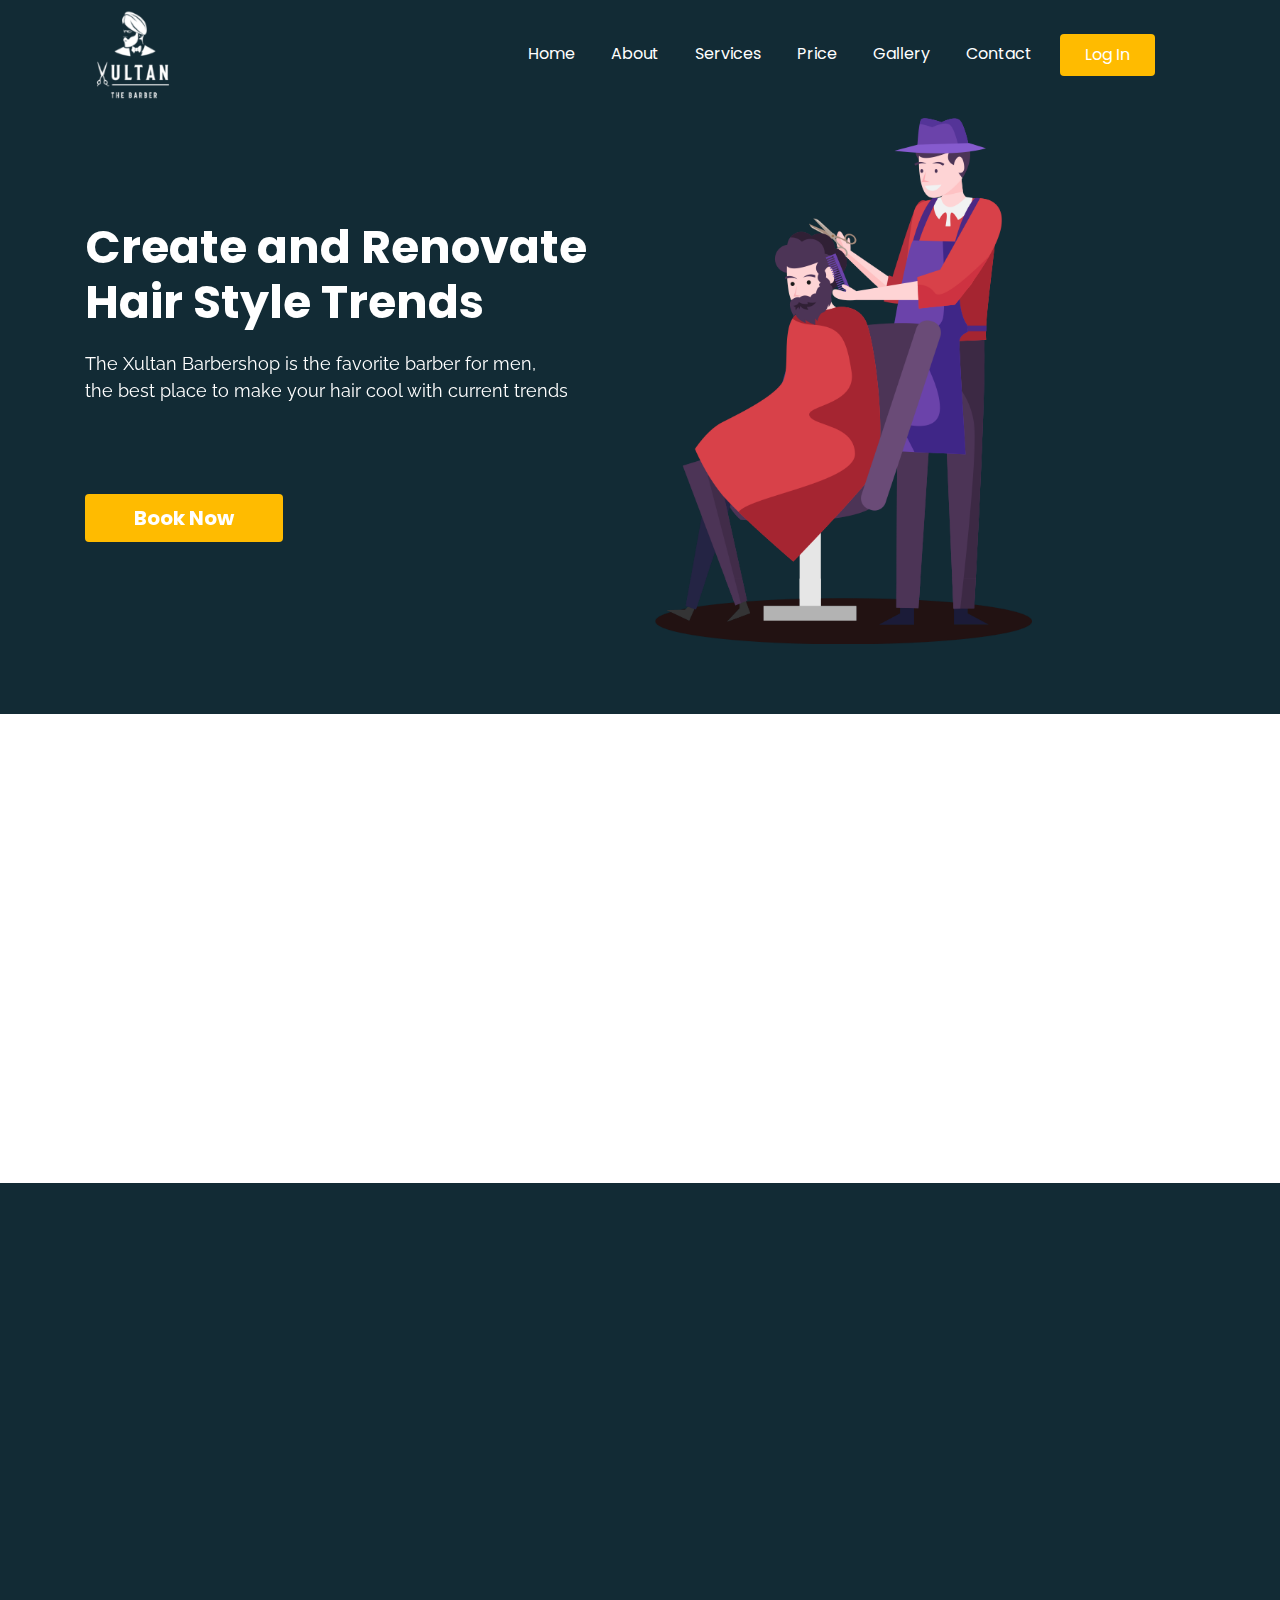
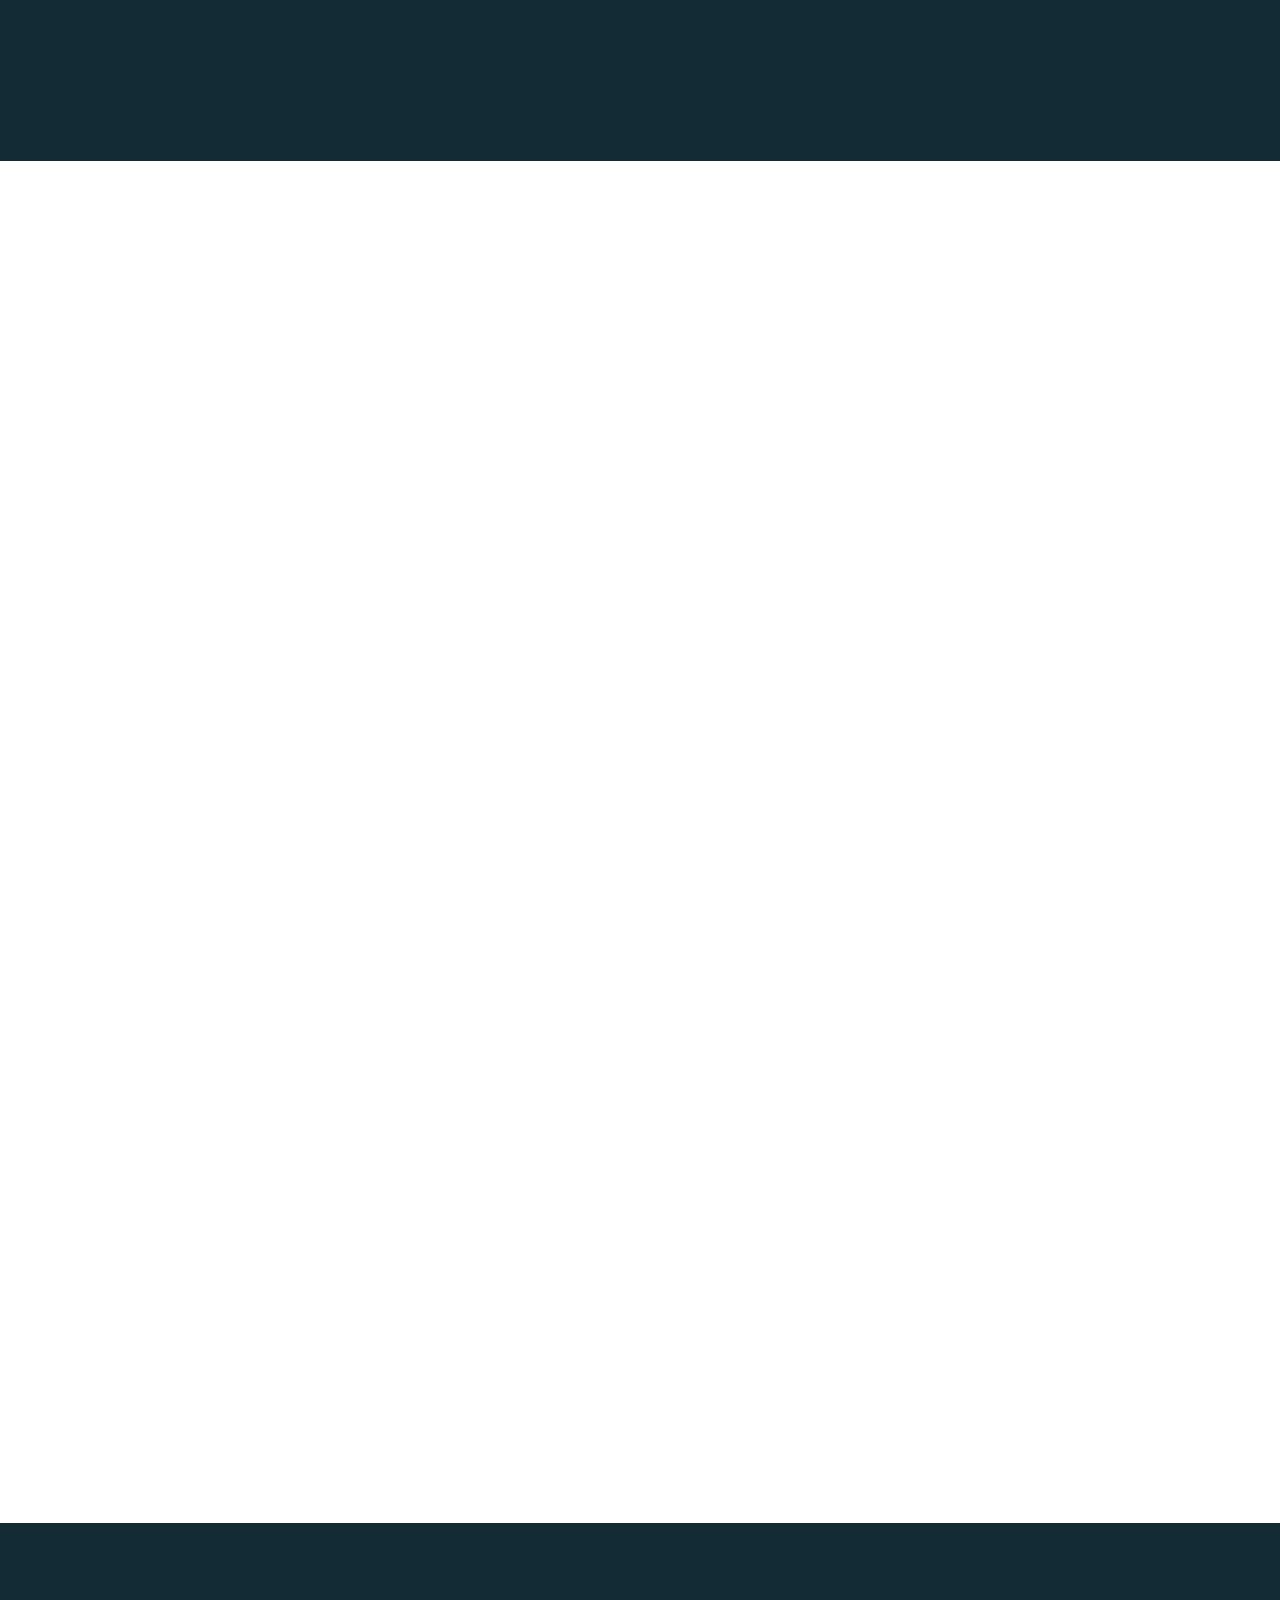
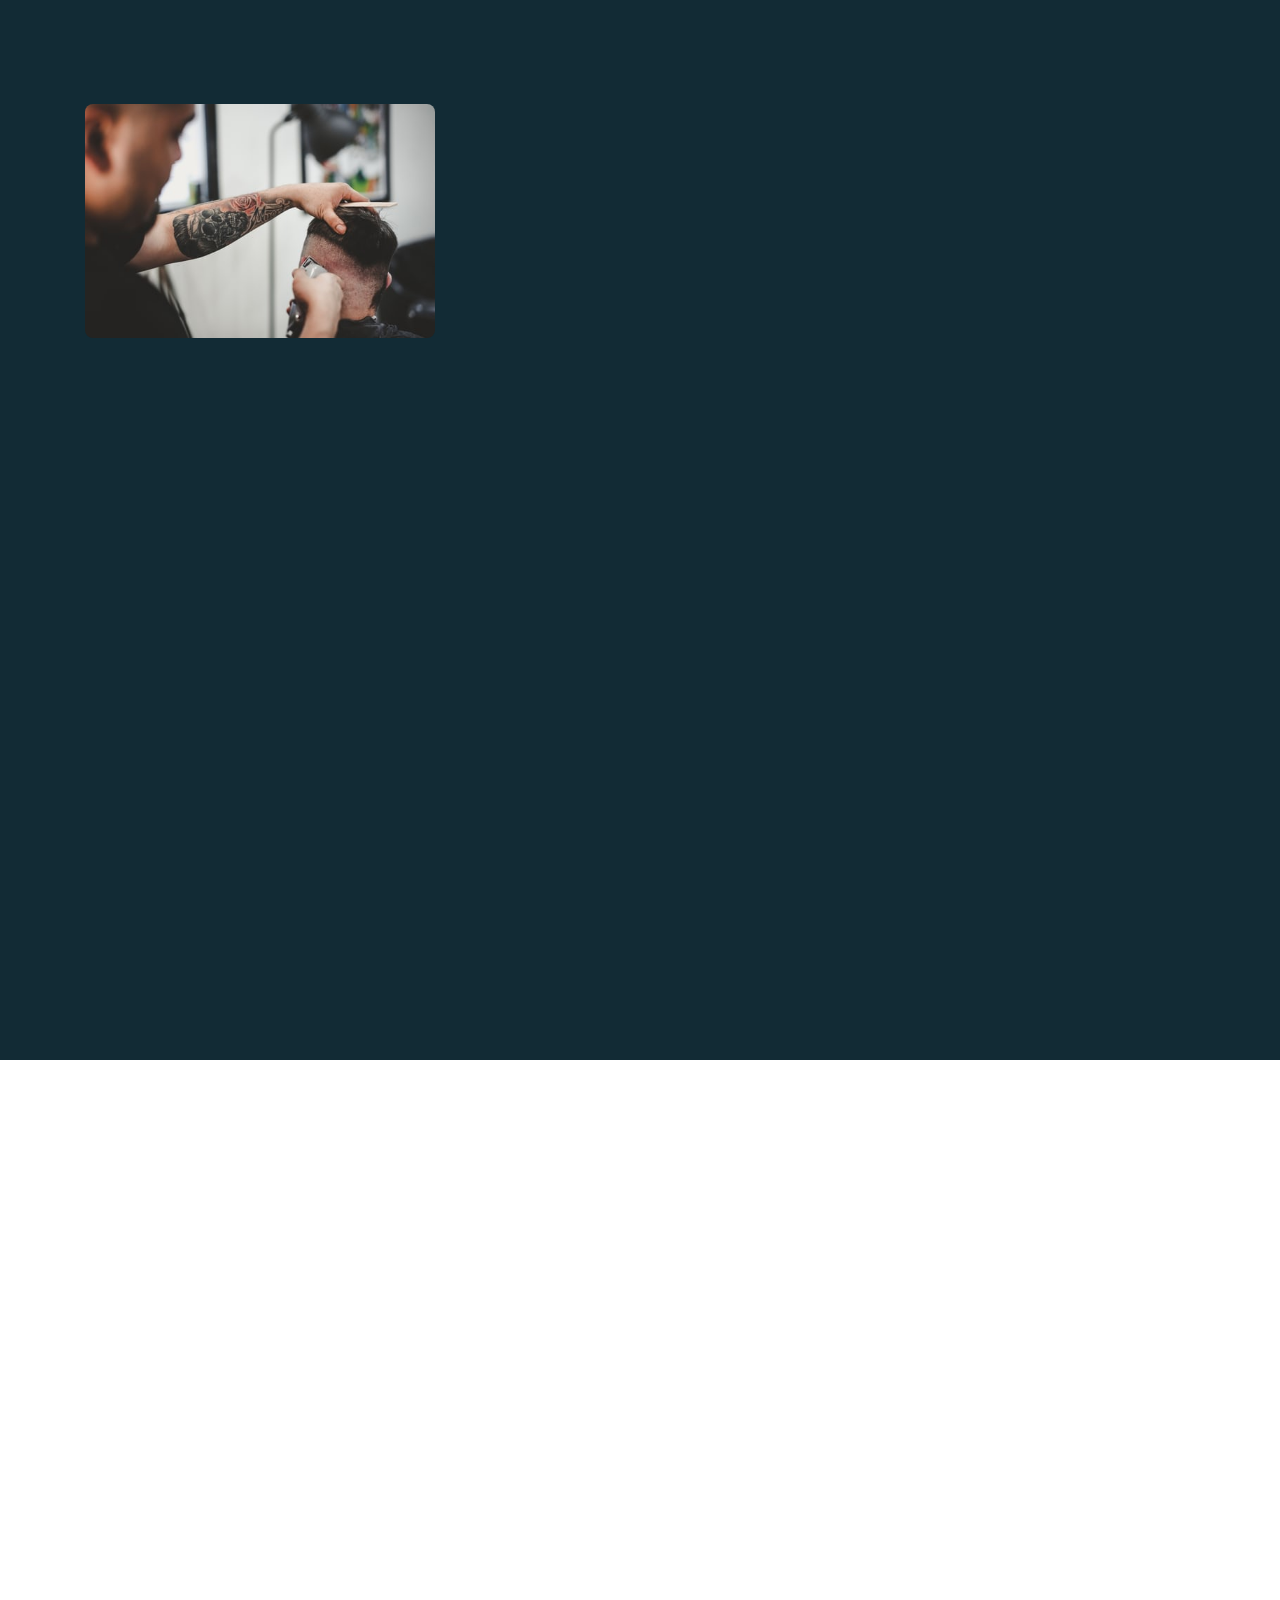
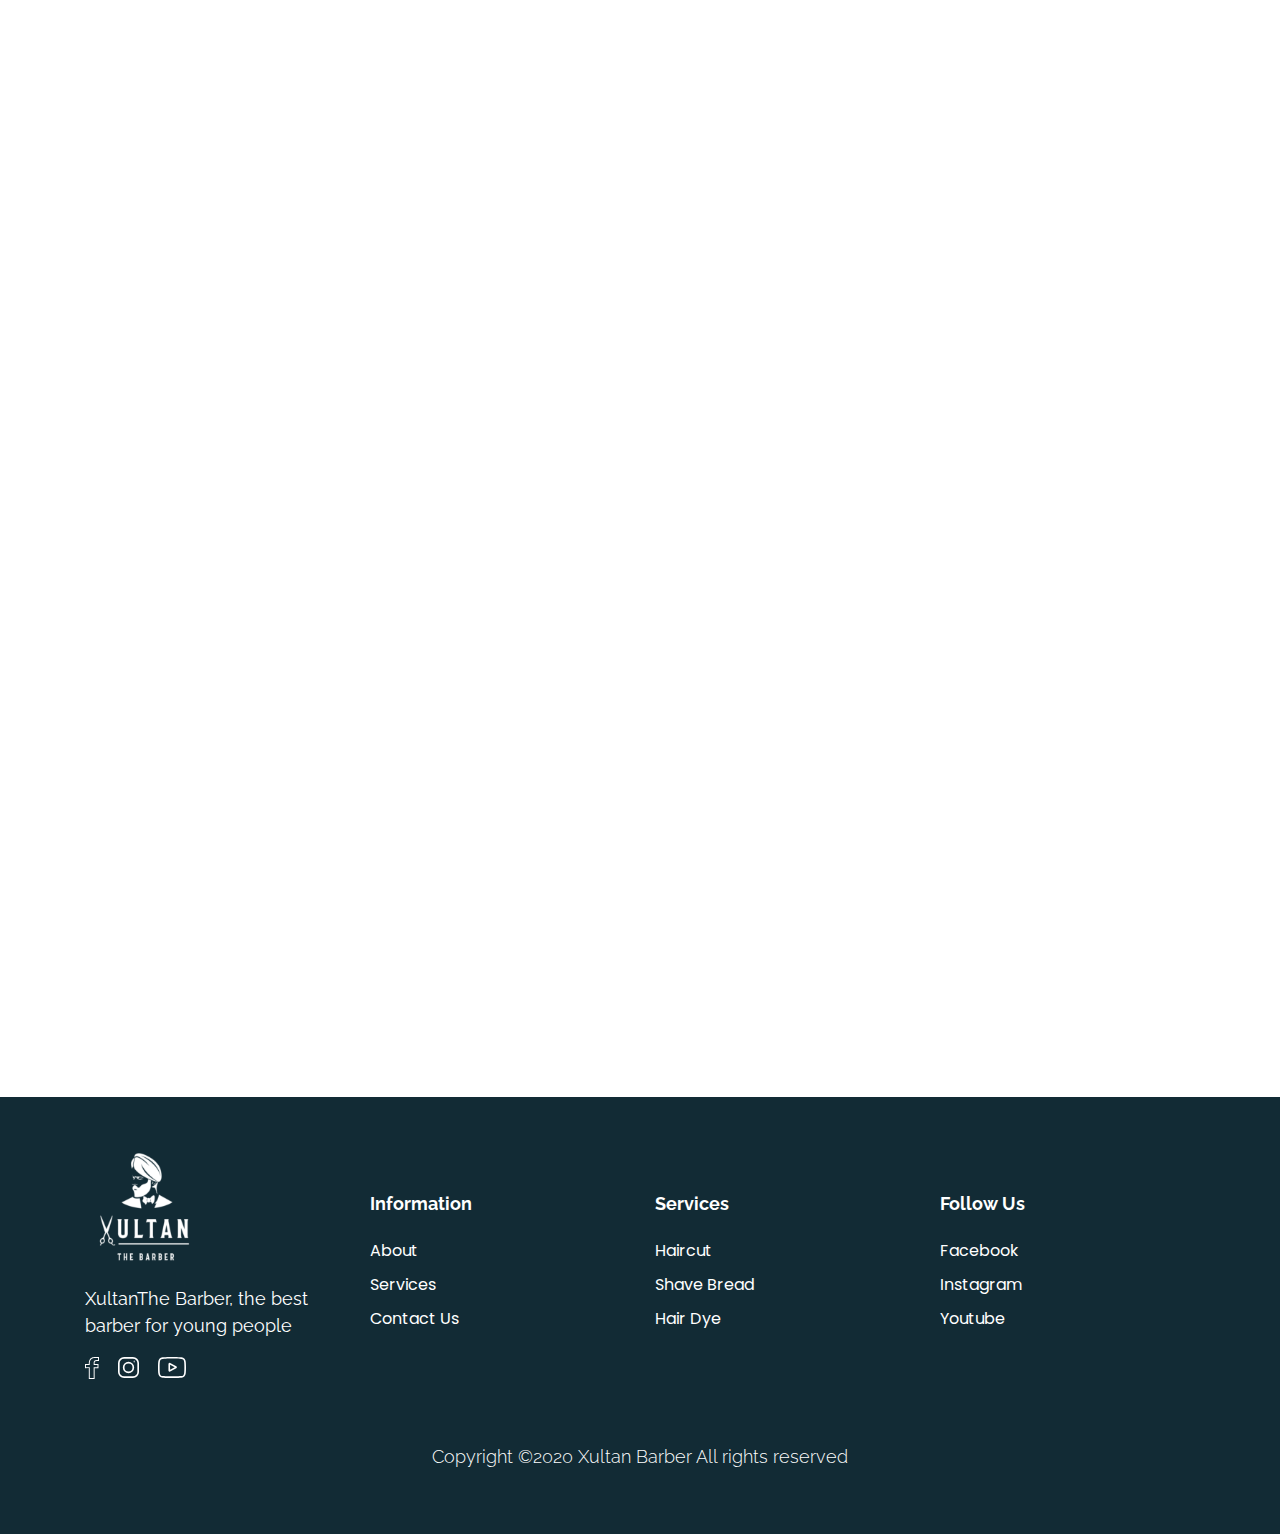
==== commit 052cf9eb: "menambahkan animasi scrolling" ====
--- a/index.html
+++ b/index.html
@@ -1,5 +1,5 @@
 <!DOCTYPE html>
-<html lang="en">
+<html lang="en" id="home">
   <head>
     <meta charset="utf-8" />
     <meta
@@ -42,19 +42,22 @@
         <div class="collapse navbar-collapse" id="navbarXultan">
           <ul class="navbar-nav ml-auto">
             <li class="nav-item">
-              <a class="nav-link" href="#">Home</a>
-            </li>
-            <li class="nav-item">
-              <a class="nav-link" href="#">Service</a>
-            </li>
-            <li class="nav-item">
-              <a class="nav-link" href="#">Gallery</a>
-            </li>
-            <li class="nav-item">
-              <a class="nav-link" href="#">About</a>
-            </li>
-            <li class="nav-item">
-              <a class="nav-link" href="#">Contact</a>
+              <a class="nav-link page-scroll" href="#home">Home</a>
+            </li>
+            <li class="nav-item">
+              <a class="nav-link page-scroll" href="#about">About</a>
+            </li>
+            <li class="nav-item">
+              <a class="nav-link page-scroll" href="#services">Services</a>
+            </li>
+            <li class="nav-item">
+              <a class="nav-link page-scroll" href="#price">Price</a>
+            </li>
+            <li class="nav-item">
+              <a class="nav-link page-scroll" href="#gallery">Gallery</a>
+            </li>
+            <li class="nav-item">
+              <a class="nav-link page-scroll" href="#contact">Contact</a>
             </li>
             <li class="nav-item">
               <a class="nav-link btn btn-login px-4 py-2" href="#">Log In</a>
@@ -97,7 +100,7 @@
         </div>
       </section>
 
-      <section class="section-about">
+      <section class="section-about" id="about">
         <div class="container">
           <div class="row">
             <div
@@ -137,7 +140,7 @@
         </div>
       </section>
 
-      <section class="section-services">
+      <section class="section-services" id="services">
         <div class="container">
           <div class="row justify-content-center">
             <div
@@ -167,7 +170,7 @@
               </p>
             </div>
             <div
-              class="col-12 col-lg-4"
+              class="col-12 col-lg-4 pt-4"
               data-aos="fade-up"
               data-aos-duration="1000"
               data-aos-delay="200"
@@ -202,7 +205,7 @@
         </div>
       </section>
 
-      <section class="section-pricelist">
+      <section class="section-pricelist" id="price">
         <div class="container">
           <div class="row">
             <div class="col-12" data-aos="fade-up" data-aos-duration="1000">
@@ -223,7 +226,7 @@
         </div>
       </section>
 
-      <section class="section-gallery">
+      <section class="section-gallery" id="gallery">
         <div class="container">
           <div class="row justify-content-center">
             <div class="col-12" data-aos="fade-up" data-aos-duration="1000">
@@ -384,7 +387,7 @@
         </div>
       </section>
 
-      <section class="contact-us">
+      <section class="contact-us" id="contact">
         <div class="container">
           <div class="row">
             <div class="col-12" data-aos="fade-up" data-aos-duration="1000">
@@ -584,6 +587,7 @@
     <script src="vendor/venobox/venobox.js"></script>
     <script src="https://unpkg.com/aos@2.3.1/dist/aos.js"></script>
     <script src="vendor/scrollTop/material-scrolltop.js"></script>
+    <!-- <script src="https://cdn.jsdelivr.net/gh/cferdinandi/smooth-scroll/dist/smooth-scroll.polyfills.min.js"></script> -->
     <script src="scripts/main.js"></script>
     <script>
       AOS.init();
